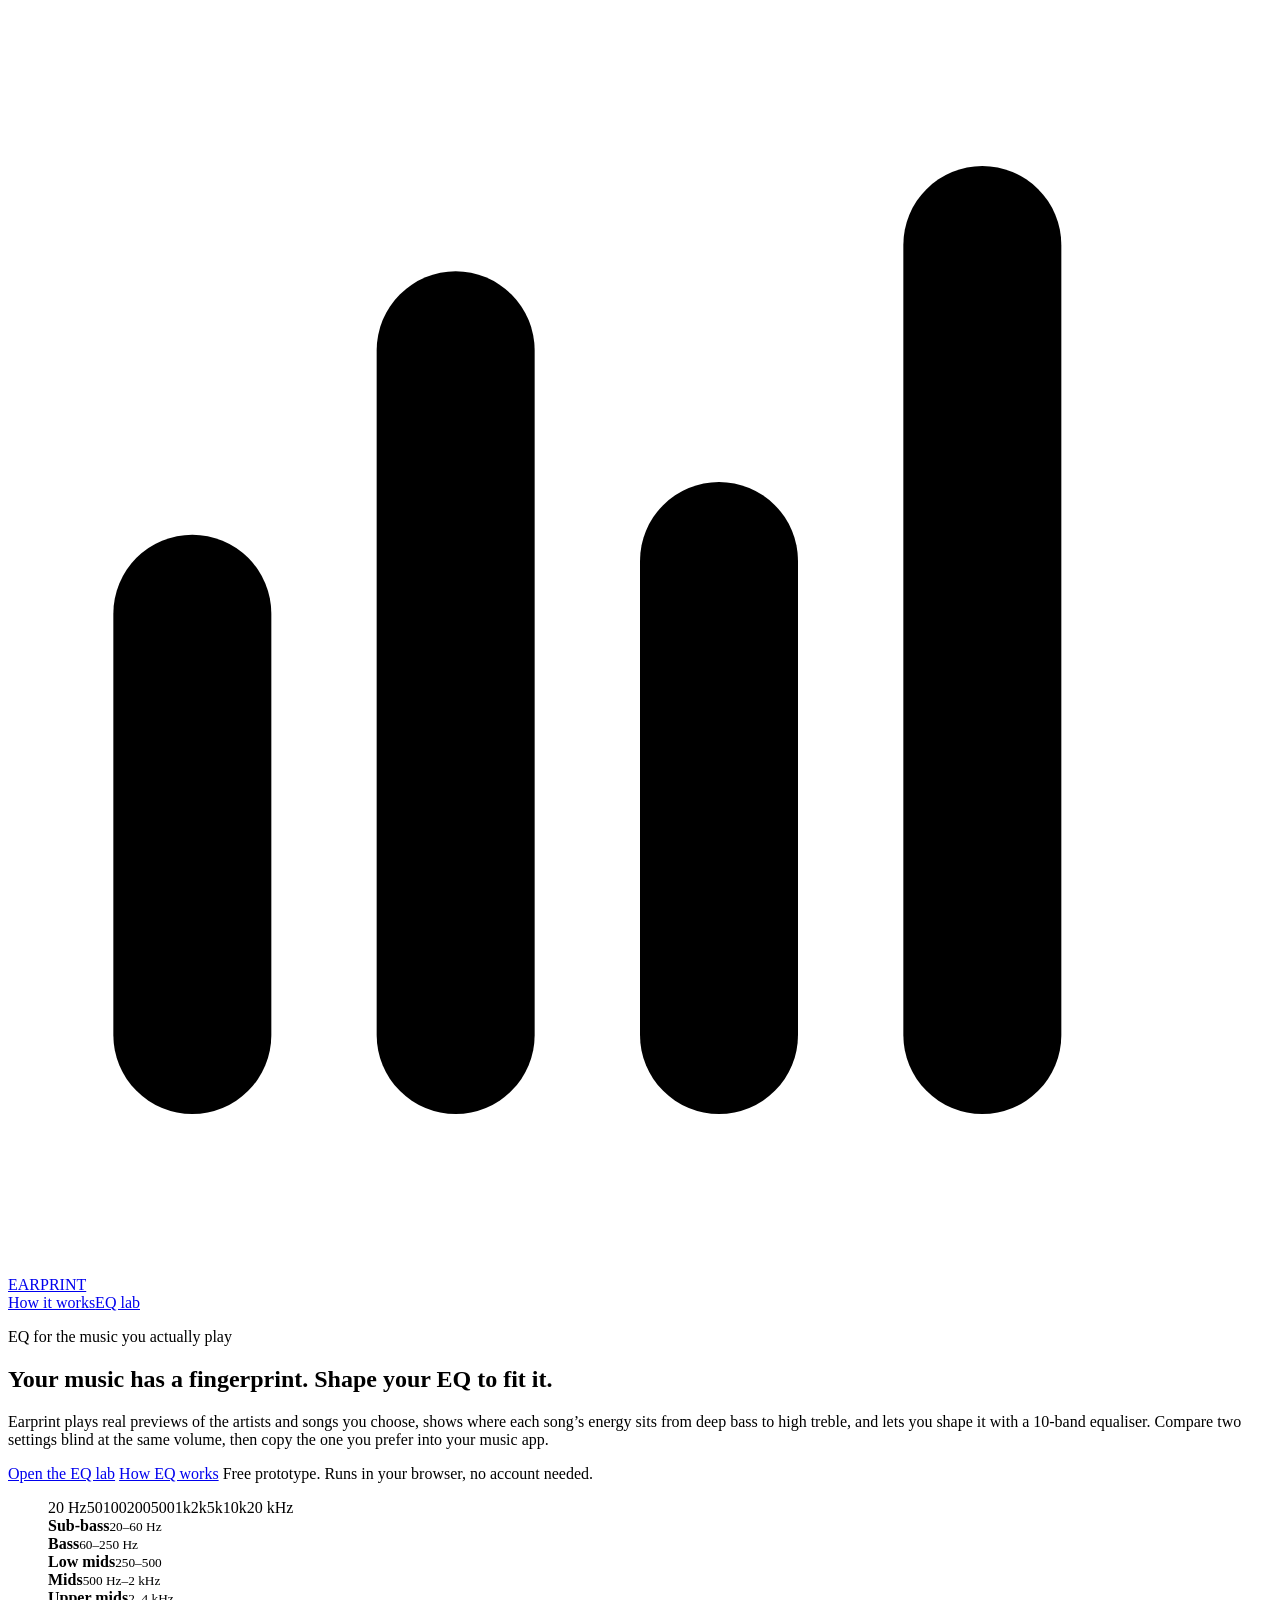
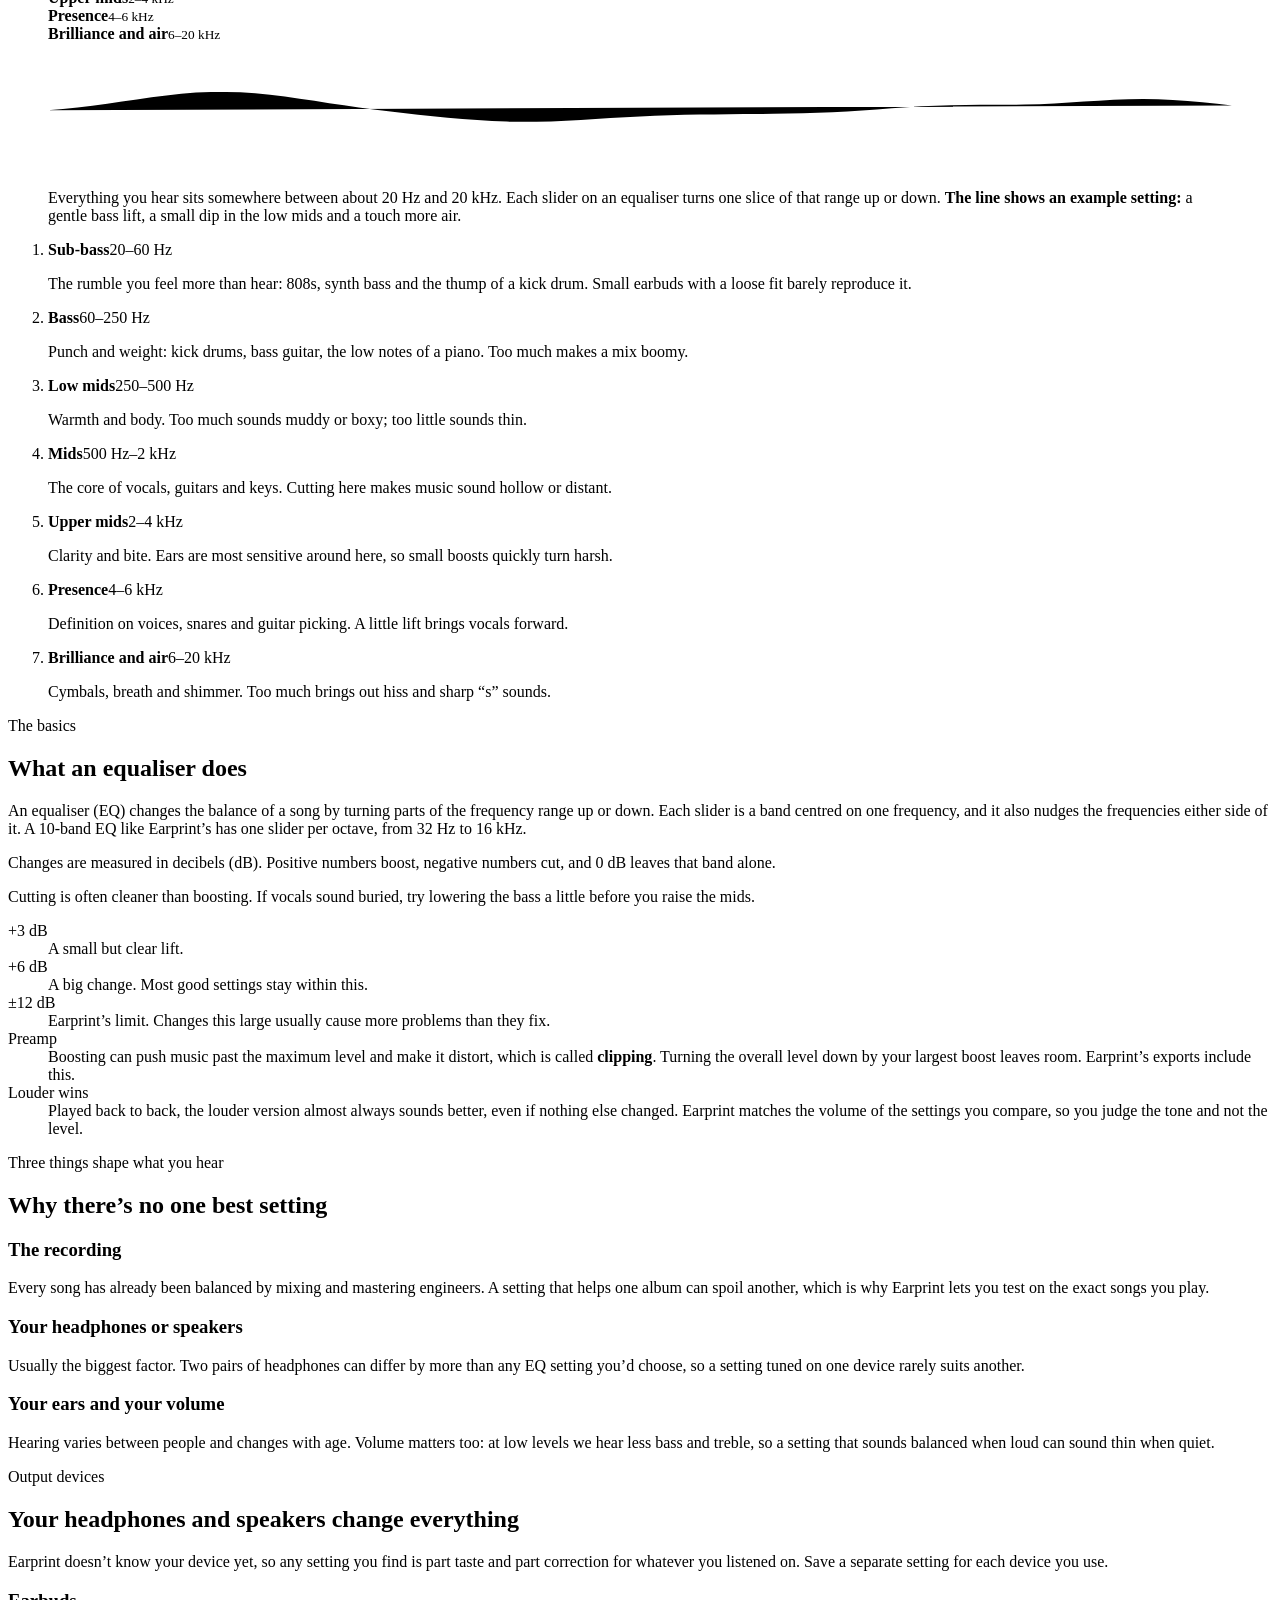
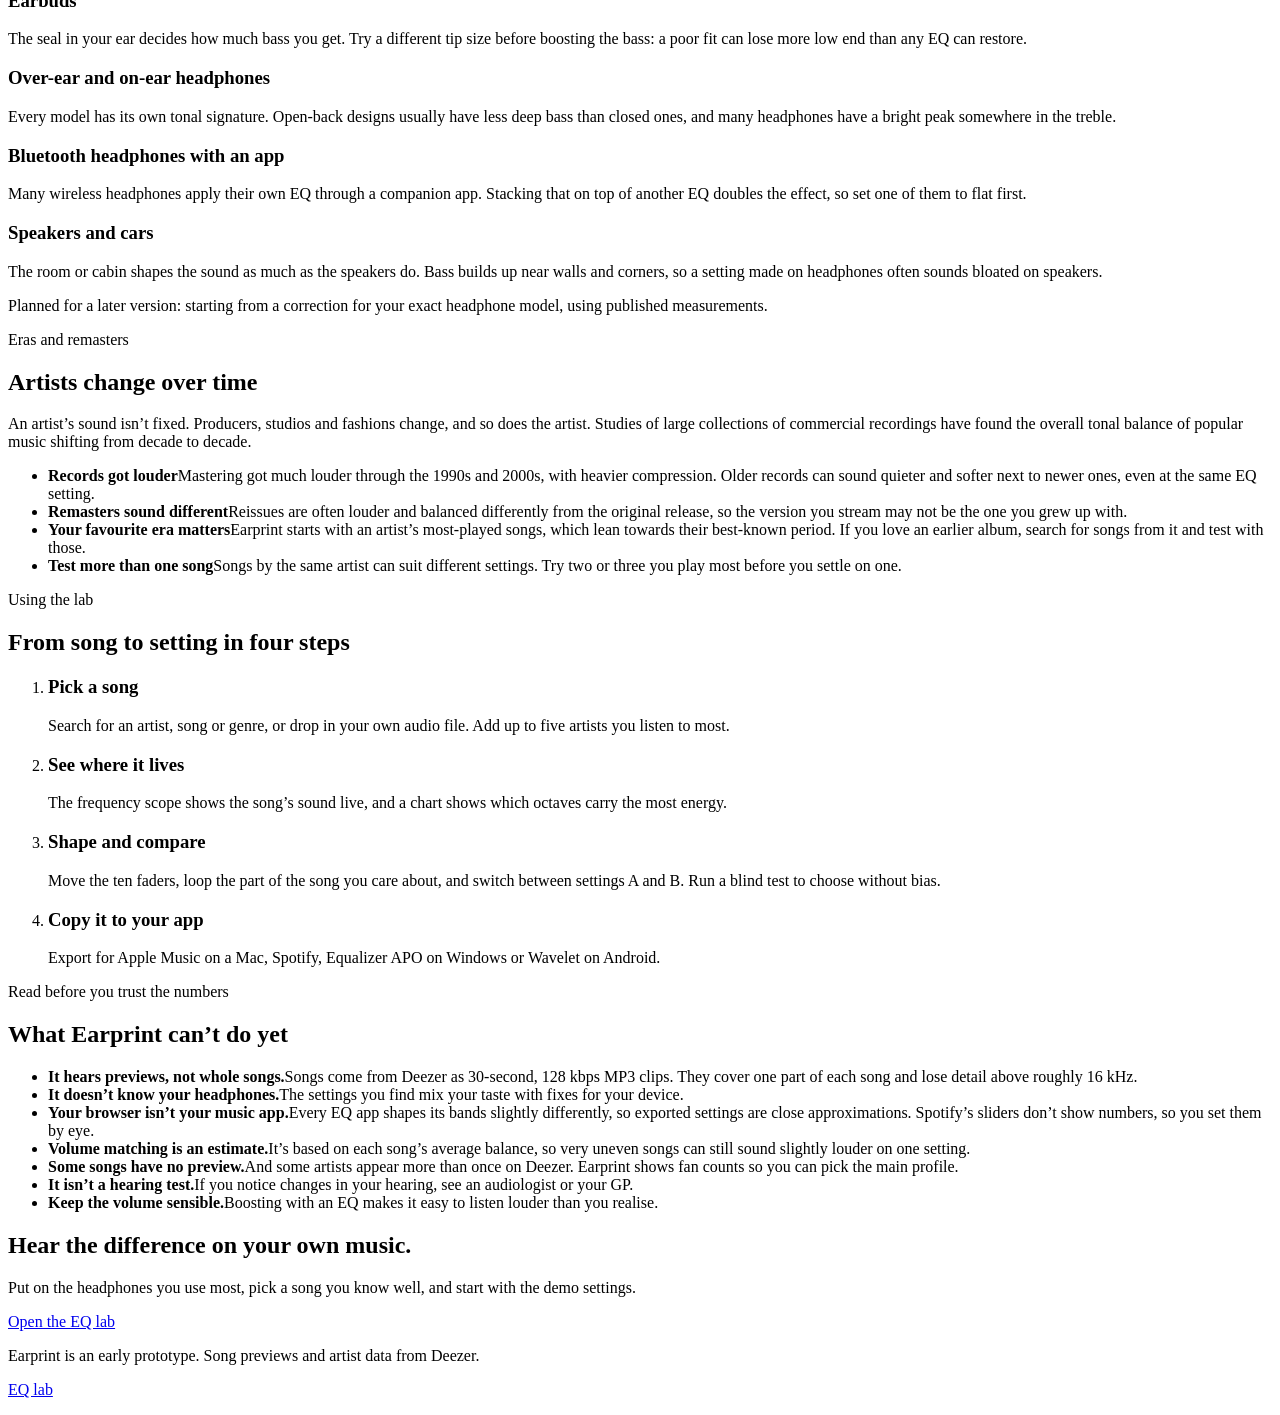
==== public/index.html @ 17f75351 "Phone player bar, artist suggestions sorted by fans, layout fixes from testing - Pinned player bar o" ====
<!doctype html>
<html lang="en-AU">
<head>
<meta charset="utf-8">
<meta name="viewport" content="width=device-width, initial-scale=1, viewport-fit=cover">
<title>Earprint · EQ shaped to the music you play</title>
<meta name="description" content="Play real song previews, see where each song's sound sits, shape it with a 10-band equaliser and compare settings blind at matched volume. Then copy the result into your music app.">
<meta property="og:title" content="Earprint · EQ shaped to the music you play">
<meta property="og:description" content="Shape your EQ on the songs you actually listen to, compare settings blind, and export to Apple Music, Spotify, Equalizer APO or Wavelet.">
<meta property="og:type" content="website">
<link rel="icon" href="/favicon.svg" type="image/svg+xml">
<link rel="preconnect" href="https://fonts.googleapis.com">
<link rel="preconnect" href="https://fonts.gstatic.com" crossorigin>
<link rel="stylesheet" href="https://fonts.googleapis.com/css2?family=Instrument+Sans:wght@400;500;600&family=JetBrains+Mono:wght@400;500&family=Michroma&display=swap">
<link rel="stylesheet" href="/assets/earprint.css">
<link rel="stylesheet" href="/assets/home.css">
</head>
<body>
<header class="site-head"><div class="wrap">
  <a class="brand" href="/"><svg viewBox="0 0 24 24" aria-hidden="true"><rect class="bar-a" x="2" y="10" width="3" height="11" rx="1.5"/><rect class="bar-a" x="7" y="5" width="3" height="16" rx="1.5"/><rect class="bar-n" x="12" y="9" width="3" height="12" rx="1.5"/><rect class="bar-b" x="17" y="3" width="3" height="18" rx="1.5"/></svg>EARPRINT</a>
  <nav class="site-nav" aria-label="Main"><a href="/" aria-current="page">How it works</a><a href="/lab/">EQ lab</a></nav>
</div></header>

<main class="wrap">
  <section class="hero" aria-labelledby="heroTitle">
    <p class="label">EQ for the music you actually play</p>
    <h1 id="heroTitle">Your music has a fingerprint. Shape your EQ to fit it.</h1>
    <p class="lead">Earprint plays real previews of the artists and songs you choose, shows where each song’s energy sits from deep bass to high treble, and lets you shape it with a 10-band equaliser. Compare two settings blind at the same volume, then copy the one you prefer into your music app.</p>
    <div class="cta">
      <a class="btn solid big" href="/lab/">Open the EQ lab</a>
      <a class="btn big" href="#basics">How EQ works</a>
      <span class="aside">Free prototype. Runs in your browser, no account needed.</span>
    </div>

    <figure class="fmap" aria-labelledby="fmapCap">
      <div class="fmap-axis" aria-hidden="true">
        <span class="first" style="left:0">20 Hz</span><span class="minor" style="left:13.3%">50</span><span style="left:23.3%">100</span><span class="minor" style="left:33.3%">200</span><span style="left:46.6%">500</span><span class="minor" style="left:56.6%">1k</span><span style="left:66.6%">2k</span><span style="left:79.9%">5k</span><span class="minor" style="left:89.9%">10k</span><span class="last" style="left:100%">20 kHz</span>
      </div>
      <div class="fmap-strip">
        <div class="fseg seg-1" style="--w:15.9"><b>Sub-bass</b><small>20–60 Hz</small></div>
        <div class="fseg seg-2" style="--w:20.7"><b>Bass</b><small>60–250 Hz</small></div>
        <div class="fseg seg-3" style="--w:10"><b>Low mids</b><small>250–500</small></div>
        <div class="fseg seg-4" style="--w:20.1"><b>Mids</b><small>500 Hz–2 kHz</small></div>
        <div class="fseg seg-5" style="--w:10"><b>Upper mids</b><small>2–4 kHz</small></div>
        <div class="fseg seg-6" style="--w:5.9"><b>Presence</b><small>4–6 kHz</small></div>
        <div class="fseg seg-7" style="--w:17.4"><b>Brilliance and air</b><small>6–20 kHz</small></div>
        <svg class="fmap-curve" viewBox="0 0 1000 120" preserveAspectRatio="none" aria-hidden="true">
          <line class="zero" x1="0" y1="60" x2="1000" y2="60"/>
          <path class="eq" pathLength="1" d="M0.0 56.8 L12.5 55.7 L25.0 54.4 L37.5 52.9 L50.0 51.3 L62.5 49.5 L75.0 47.7 L87.5 45.9 L100.0 44.3 L112.5 42.9 L125.0 41.9 L137.5 41.4 L150.0 41.3 L162.5 41.6 L175.0 42.5 L187.5 43.7 L200.0 45.2 L212.5 47.0 L225.0 48.8 L237.5 50.8 L250.0 52.6 L262.5 54.4 L275.0 56.1 L287.5 57.7 L300.0 59.2 L312.5 60.6 L325.0 61.9 L337.5 63.1 L350.0 64.2 L362.5 65.1 L375.0 65.9 L387.5 66.4 L400.0 66.6 L412.5 66.5 L425.0 66.2 L437.5 65.7 L450.0 65.0 L462.5 64.2 L475.0 63.4 L487.5 62.7 L500.0 62.0 L512.5 61.5 L525.0 61.0 L537.5 60.7 L550.0 60.4 L562.5 60.3 L575.0 60.1 L587.5 60.0 L600.0 59.9 L612.5 59.8 L625.0 59.6 L637.5 59.3 L650.0 59.0 L662.5 58.4 L675.0 57.8 L687.5 57.0 L700.0 56.1 L712.5 55.1 L725.0 54.2 L737.5 53.5 L750.0 52.9 L762.5 52.5 L775.0 52.3 L787.5 52.2 L800.0 52.2 L812.5 52.2 L825.0 52.0 L837.5 51.7 L850.0 51.1 L862.5 50.3 L875.0 49.5 L887.5 48.7 L900.0 48.0 L912.5 47.5 L925.0 47.4 L937.5 47.6 L950.0 48.2 L962.5 49.0 L975.0 50.1 L987.5 51.4 L1000.0 52.7"/>
        </svg>
      </div>
      <figcaption id="fmapCap">Everything you hear sits somewhere between about 20 Hz and 20 kHz. Each slider on an equaliser turns one slice of that range up or down. <b>The line shows an example setting:</b> a gentle bass lift, a small dip in the low mids and a touch more air.</figcaption>
    </figure>

    <ol class="fbands" aria-label="What lives in each part of the range">
      <li class="seg-1"><span class="sw" aria-hidden="true"></span><b>Sub-bass</b><span class="rng">20–60 Hz</span><p>The rumble you feel more than hear: 808s, synth bass and the thump of a kick drum. Small earbuds with a loose fit barely reproduce it.</p></li>
      <li class="seg-2"><span class="sw" aria-hidden="true"></span><b>Bass</b><span class="rng">60–250 Hz</span><p>Punch and weight: kick drums, bass guitar, the low notes of a piano. Too much makes a mix boomy.</p></li>
      <li class="seg-3"><span class="sw" aria-hidden="true"></span><b>Low mids</b><span class="rng">250–500 Hz</span><p>Warmth and body. Too much sounds muddy or boxy; too little sounds thin.</p></li>
      <li class="seg-4"><span class="sw" aria-hidden="true"></span><b>Mids</b><span class="rng">500 Hz–2 kHz</span><p>The core of vocals, guitars and keys. Cutting here makes music sound hollow or distant.</p></li>
      <li class="seg-5"><span class="sw" aria-hidden="true"></span><b>Upper mids</b><span class="rng">2–4 kHz</span><p>Clarity and bite. Ears are most sensitive around here, so small boosts quickly turn harsh.</p></li>
      <li class="seg-6"><span class="sw" aria-hidden="true"></span><b>Presence</b><span class="rng">4–6 kHz</span><p>Definition on voices, snares and guitar picking. A little lift brings vocals forward.</p></li>
      <li class="seg-7"><span class="sw" aria-hidden="true"></span><b>Brilliance and air</b><span class="rng">6–20 kHz</span><p>Cymbals, breath and shimmer. Too much brings out hiss and sharp “s” sounds.</p></li>
    </ol>
  </section>

  <section class="sec" id="basics" aria-labelledby="basicsTitle">
    <div class="sec-head">
      <p class="label">The basics</p>
      <h2 id="basicsTitle">What an equaliser does</h2>
    </div>
    <div class="cols">
      <div class="prose">
        <p>An equaliser (EQ) changes the balance of a song by turning parts of the frequency range up or down. Each slider is a band centred on one frequency, and it also nudges the frequencies either side of it. A 10-band EQ like Earprint’s has one slider per octave, from 32 Hz to 16 kHz.</p>
        <p>Changes are measured in decibels (dB). Positive numbers boost, negative numbers cut, and 0 dB leaves that band alone.</p>
        <p>Cutting is often cleaner than boosting. If vocals sound buried, try lowering the bass a little before you raise the mids.</p>
      </div>
      <dl class="facts">
        <div><dt>+3 dB</dt><dd>A small but clear lift.</dd></div>
        <div><dt>+6 dB</dt><dd>A big change. Most good settings stay within this.</dd></div>
        <div><dt>±12 dB</dt><dd>Earprint’s limit. Changes this large usually cause more problems than they fix.</dd></div>
        <div><dt>Preamp</dt><dd>Boosting can push music past the maximum level and make it distort, which is called <b>clipping</b>. Turning the overall level down by your largest boost leaves room. Earprint’s exports include this.</dd></div>
        <div><dt>Louder wins</dt><dd>Played back to back, the louder version almost always sounds better, even if nothing else changed. Earprint matches the volume of the settings you compare, so you judge the tone and not the level.</dd></div>
      </dl>
    </div>
  </section>

  <section class="sec" aria-labelledby="whyTitle">
    <div class="sec-head">
      <p class="label">Three things shape what you hear</p>
      <h2 id="whyTitle">Why there’s no one best setting</h2>
    </div>
    <div class="cards">
      <article class="card">
        <h3>The recording</h3>
        <p>Every song has already been balanced by mixing and mastering engineers. A setting that helps one album can spoil another, which is why Earprint lets you test on the exact songs you play.</p>
      </article>
      <article class="card">
        <h3>Your headphones or speakers</h3>
        <p>Usually the biggest factor. Two pairs of headphones can differ by more than any EQ setting you’d choose, so a setting tuned on one device rarely suits another.</p>
      </article>
      <article class="card">
        <h3>Your ears and your volume</h3>
        <p>Hearing varies between people and changes with age. Volume matters too: at low levels we hear less bass and treble, so a setting that sounds balanced when loud can sound thin when quiet.</p>
      </article>
    </div>
  </section>

  <section class="sec" aria-labelledby="devTitle">
    <div class="sec-head">
      <p class="label">Output devices</p>
      <h2 id="devTitle">Your headphones and speakers change everything</h2>
      <p>Earprint doesn’t know your device yet, so any setting you find is part taste and part correction for whatever you listened on. Save a separate setting for each device you use.</p>
    </div>
    <div class="cards two">
      <article class="card">
        <h3>Earbuds</h3>
        <p>The seal in your ear decides how much bass you get. Try a different tip size before boosting the bass: a poor fit can lose more low end than any EQ can restore.</p>
      </article>
      <article class="card">
        <h3>Over-ear and on-ear headphones</h3>
        <p>Every model has its own tonal signature. Open-back designs usually have less deep bass than closed ones, and many headphones have a bright peak somewhere in the treble.</p>
      </article>
      <article class="card">
        <h3>Bluetooth headphones with an app</h3>
        <p>Many wireless headphones apply their own EQ through a companion app. Stacking that on top of another EQ doubles the effect, so set one of them to flat first.</p>
      </article>
      <article class="card">
        <h3>Speakers and cars</h3>
        <p>The room or cabin shapes the sound as much as the speakers do. Bass builds up near walls and corners, so a setting made on headphones often sounds bloated on speakers.</p>
      </article>
    </div>
    <p class="note-line">Planned for a later version: starting from a correction for your exact headphone model, using published measurements.</p>
  </section>

  <section class="sec" aria-labelledby="eraTitle">
    <div class="sec-head">
      <p class="label">Eras and remasters</p>
      <h2 id="eraTitle">Artists change over time</h2>
      <p>An artist’s sound isn’t fixed. Producers, studios and fashions change, and so does the artist. Studies of large collections of commercial recordings have found the overall tonal balance of popular music shifting from decade to decade.</p>
    </div>
    <ul class="points">
      <li><b>Records got louder</b><span>Mastering got much louder through the 1990s and 2000s, with heavier compression. Older records can sound quieter and softer next to newer ones, even at the same EQ setting.</span></li>
      <li><b>Remasters sound different</b><span>Reissues are often louder and balanced differently from the original release, so the version you stream may not be the one you grew up with.</span></li>
      <li><b>Your favourite era matters</b><span>Earprint starts with an artist’s most-played songs, which lean towards their best-known period. If you love an earlier album, search for songs from it and test with those.</span></li>
      <li><b>Test more than one song</b><span>Songs by the same artist can suit different settings. Try two or three you play most before you settle on one.</span></li>
    </ul>
  </section>

  <section class="sec" aria-labelledby="howTitle">
    <div class="sec-head">
      <p class="label">Using the lab</p>
      <h2 id="howTitle">From song to setting in four steps</h2>
    </div>
    <ol class="steps">
      <li><h3>Pick a song</h3><p>Search for an artist, song or genre, or drop in your own audio file. Add up to five artists you listen to most.</p></li>
      <li><h3>See where it lives</h3><p>The frequency scope shows the song’s sound live, and a chart shows which octaves carry the most energy.</p></li>
      <li><h3>Shape and compare</h3><p>Move the ten faders, loop the part of the song you care about, and switch between settings A and B. Run a blind test to choose without bias.</p></li>
      <li><h3>Copy it to your app</h3><p>Export for Apple Music on a Mac, Spotify, Equalizer APO on Windows or Wavelet on Android.</p></li>
    </ol>
  </section>

  <section class="sec" aria-labelledby="limTitle">
    <div class="sec-head">
      <p class="label">Read before you trust the numbers</p>
      <h2 id="limTitle">What Earprint can’t do yet</h2>
    </div>
    <ul class="limits">
      <li><b>It hears previews, not whole songs.</b><span>Songs come from Deezer as 30-second, 128 kbps MP3 clips. They cover one part of each song and lose detail above roughly 16 kHz.</span></li>
      <li><b>It doesn’t know your headphones.</b><span>The settings you find mix your taste with fixes for your device.</span></li>
      <li><b>Your browser isn’t your music app.</b><span>Every EQ app shapes its bands slightly differently, so exported settings are close approximations. Spotify’s sliders don’t show numbers, so you set them by eye.</span></li>
      <li><b>Volume matching is an estimate.</b><span>It’s based on each song’s average balance, so very uneven songs can still sound slightly louder on one setting.</span></li>
      <li><b>Some songs have no preview.</b><span>And some artists appear more than once on Deezer. Earprint shows fan counts so you can pick the main profile.</span></li>
      <li><b>It isn’t a hearing test.</b><span>If you notice changes in your hearing, see an audiologist or your GP.</span></li>
      <li><b>Keep the volume sensible.</b><span>Boosting with an EQ makes it easy to listen louder than you realise.</span></li>
    </ul>
  </section>

  <section class="final" aria-labelledby="finalTitle">
    <h2 id="finalTitle">Hear the difference on your own music.</h2>
    <p>Put on the headphones you use most, pick a song you know well, and start with the demo settings.</p>
    <a class="btn solid big" href="/lab/">Open the EQ lab</a>
  </section>
</main>

<footer class="site-foot"><div class="wrap">
  <p>Earprint is an early prototype. Song previews and artist data from Deezer.</p>
  <p><a href="/lab/">EQ lab</a></p>
</div></footer>
</body>
</html>
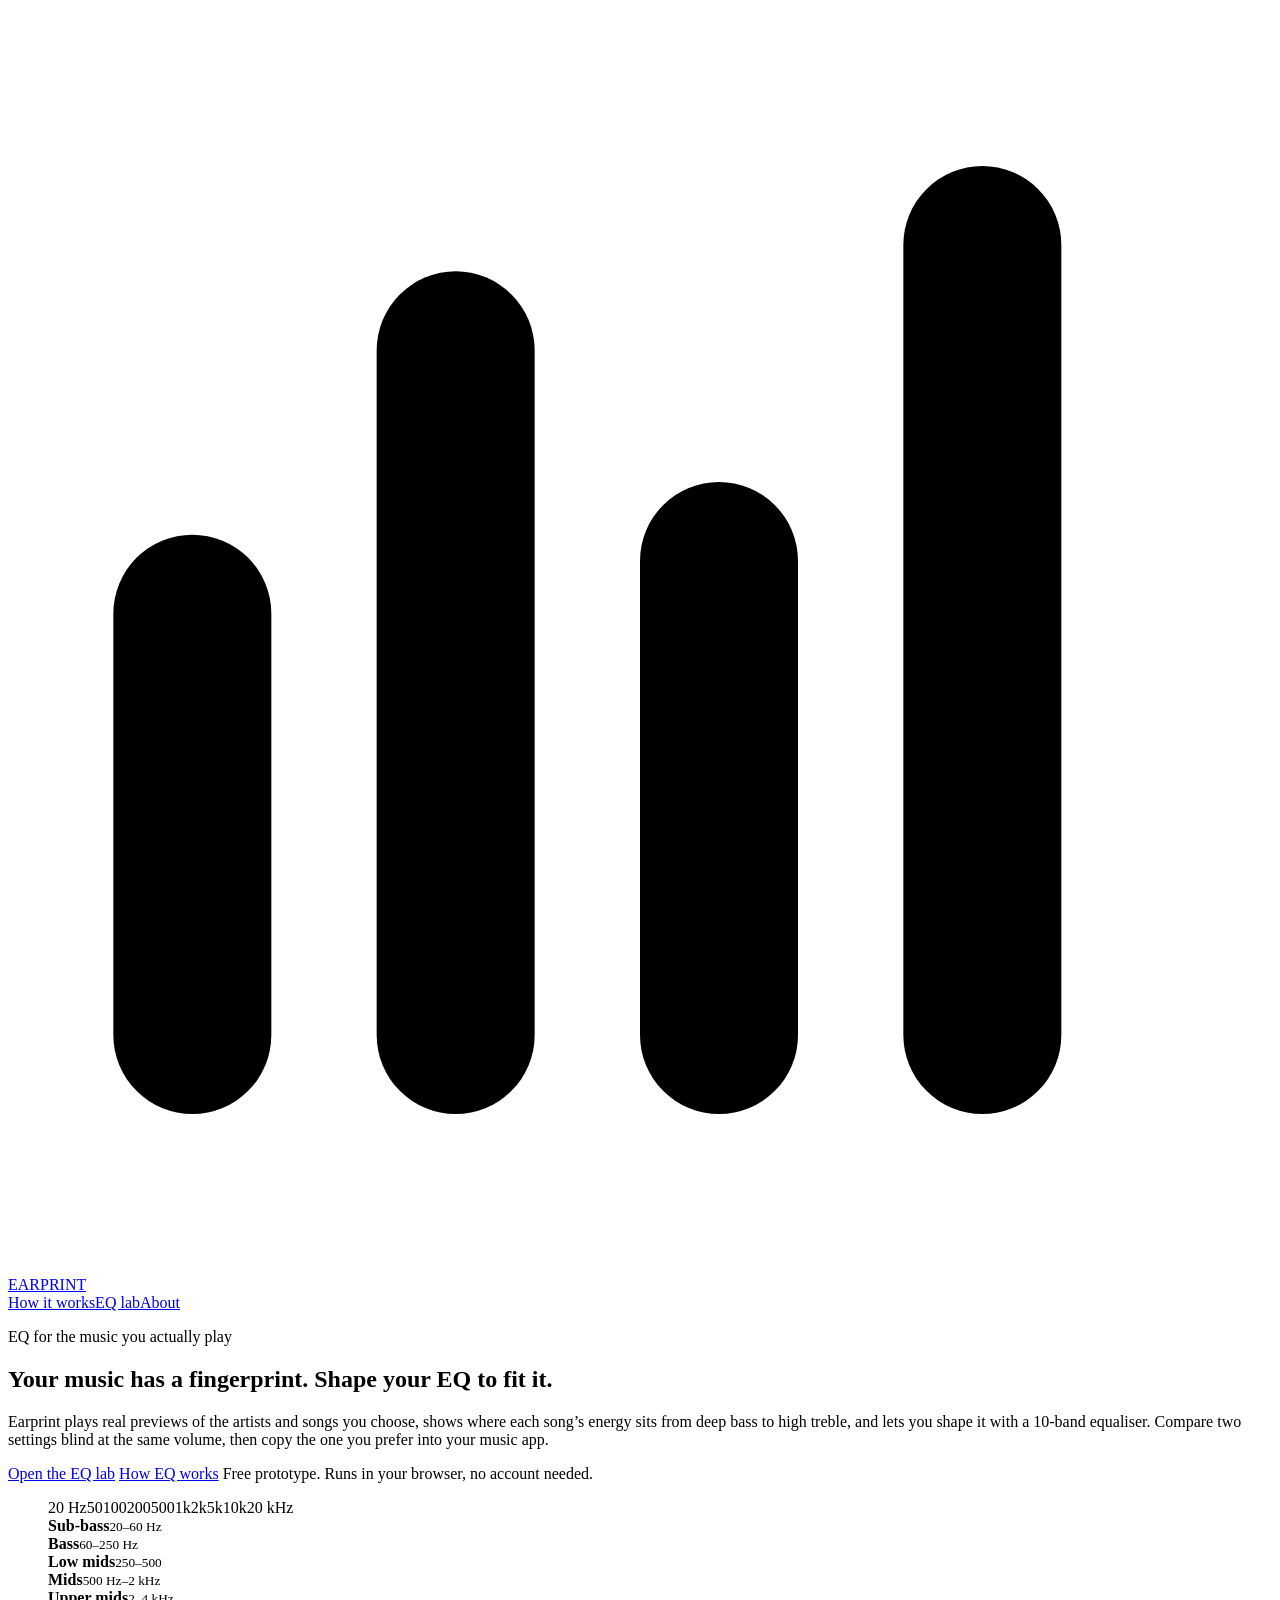
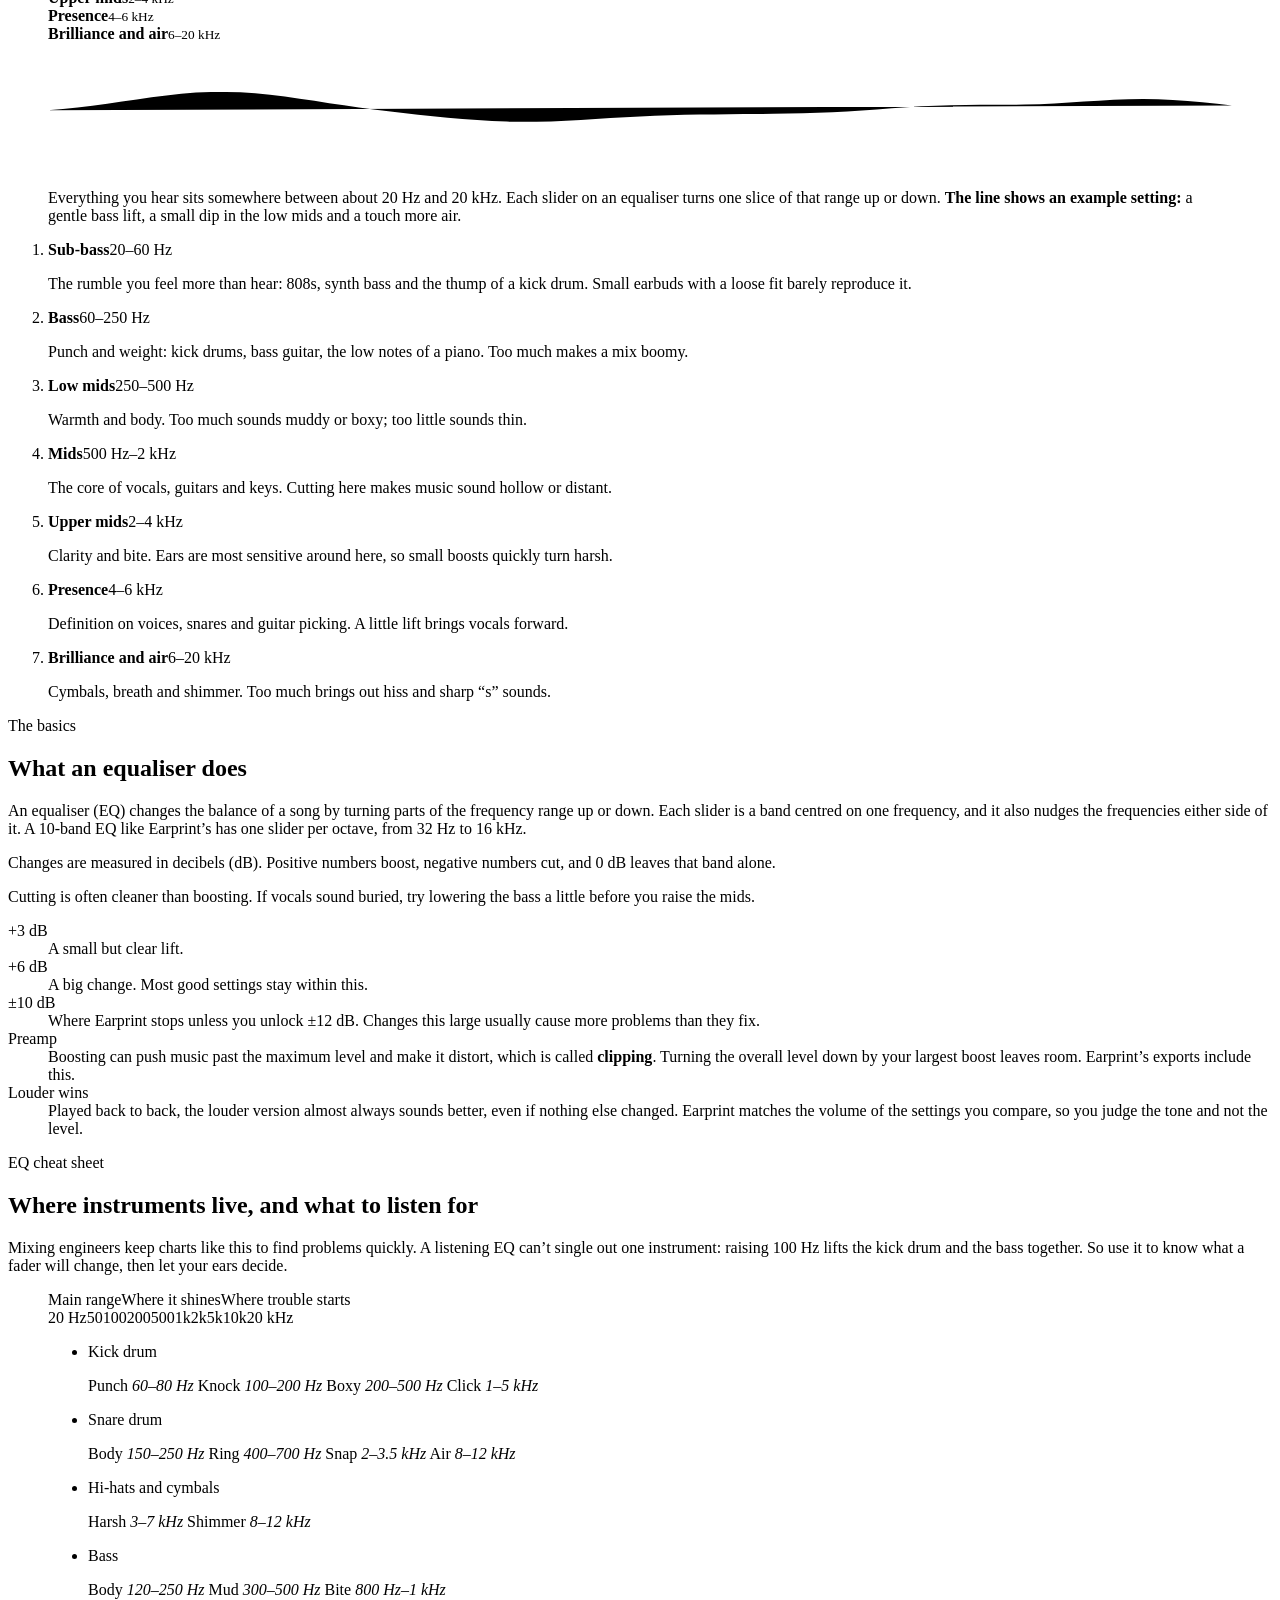
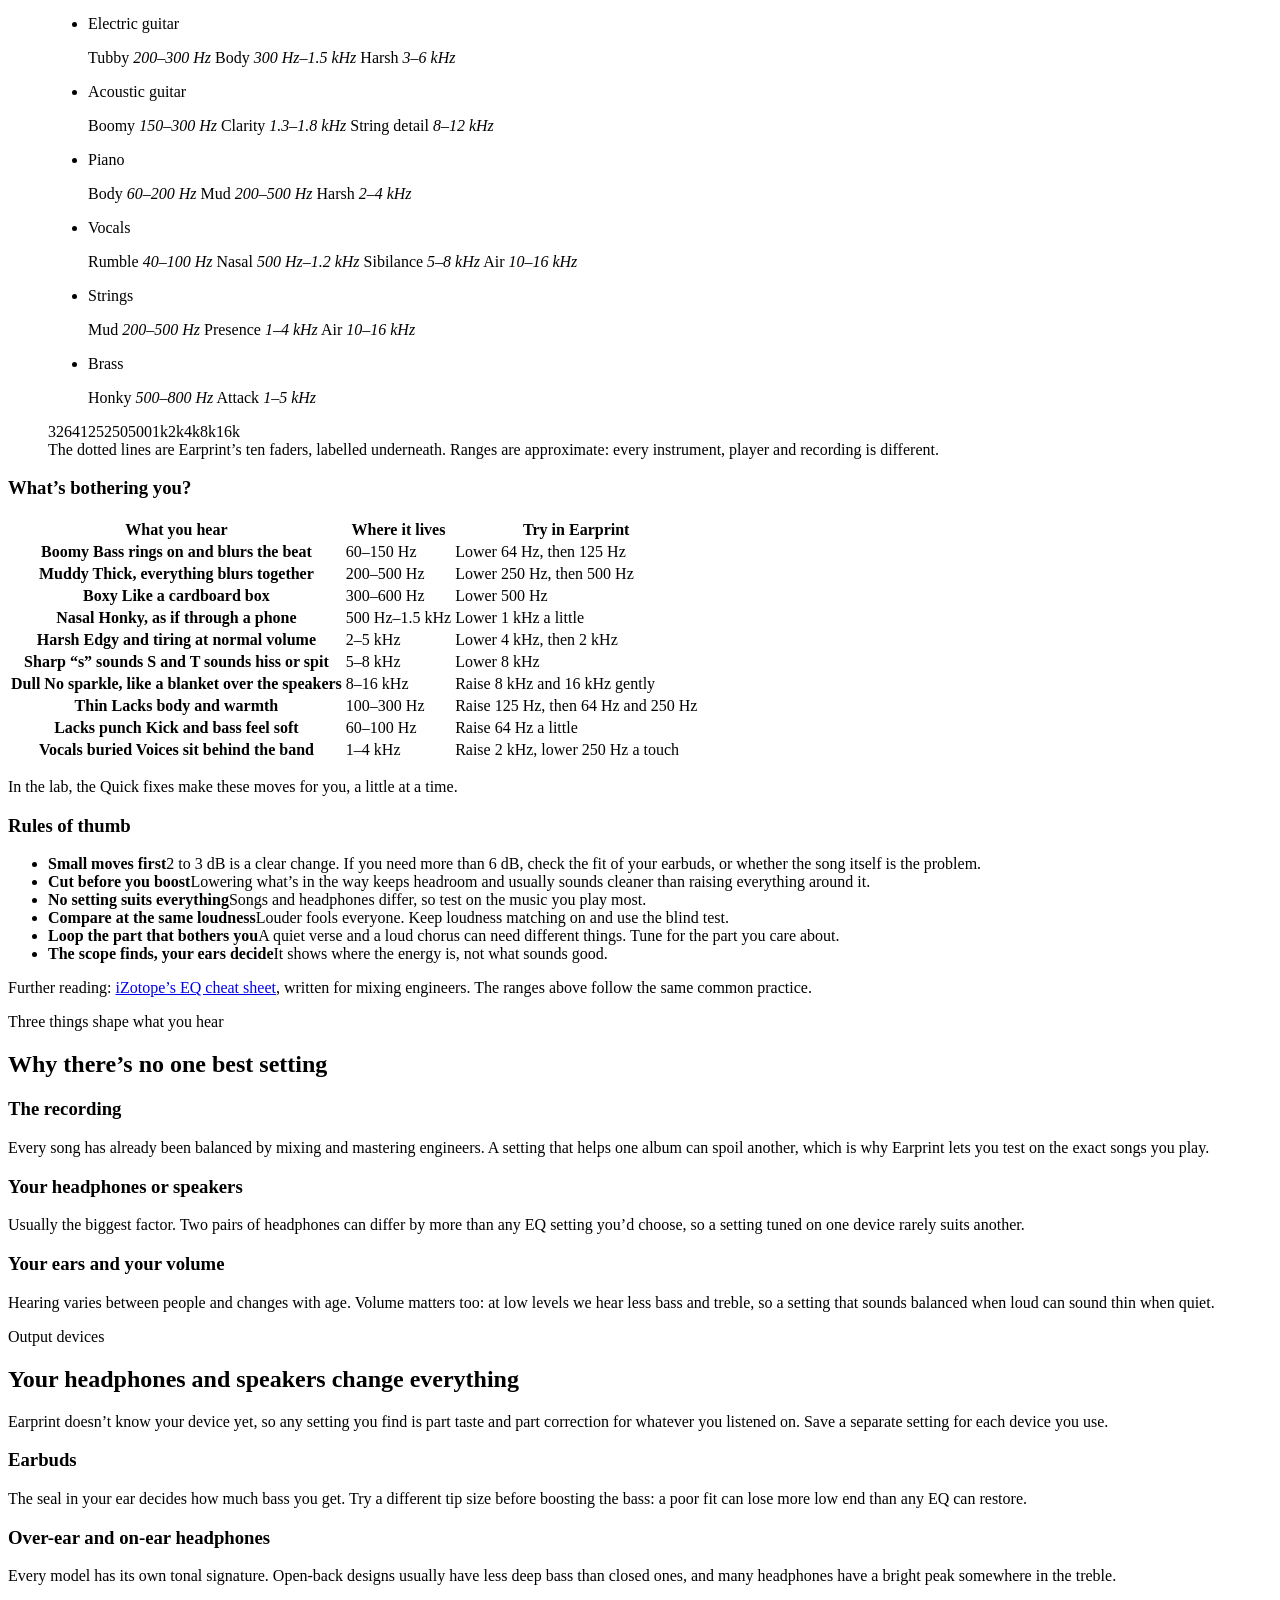
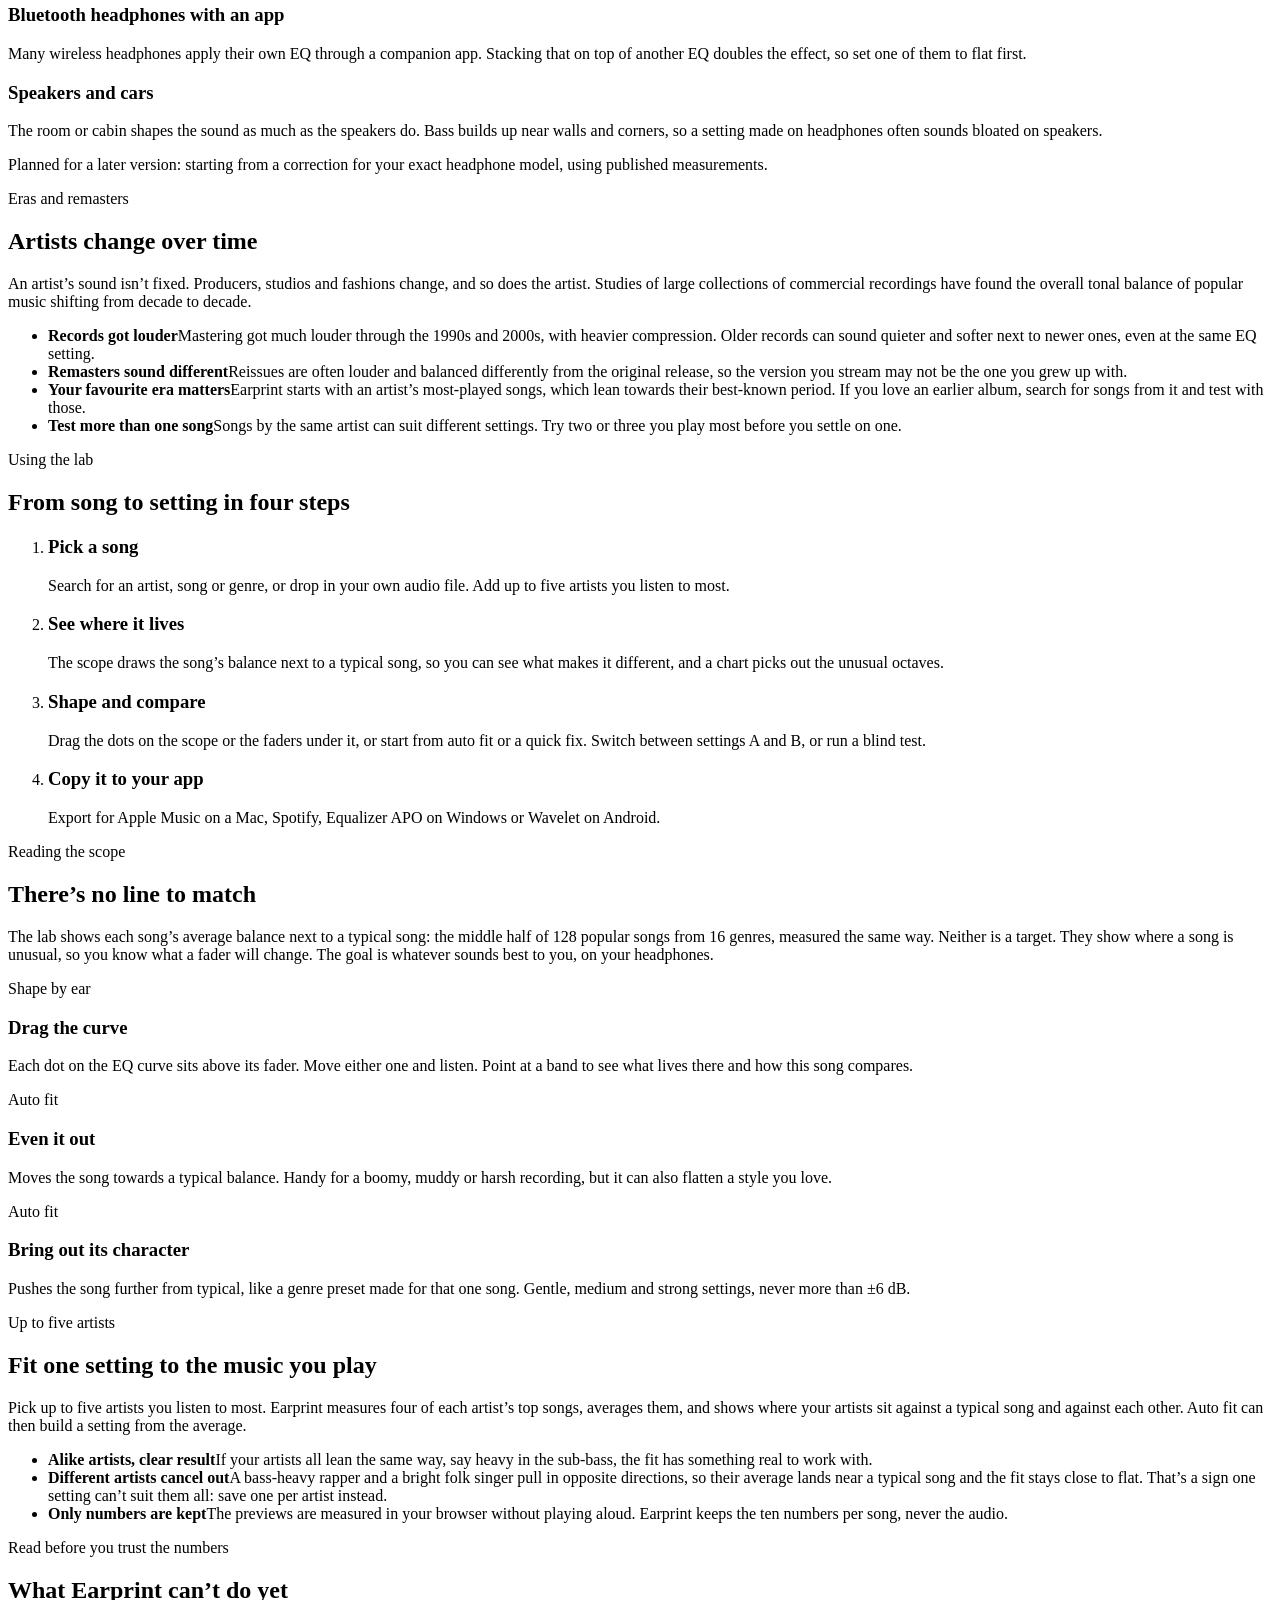
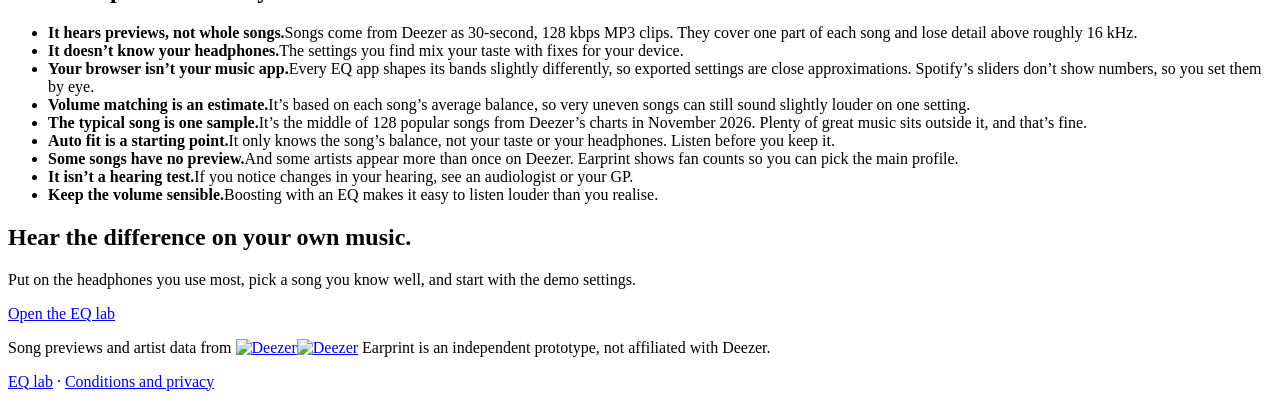
==== commit cae96953: "Round 3: EQ on the scope, typical-song reference, auto fit, artists, Deezer compliance - Faders sit " ====
--- a/public/index.html
+++ b/public/index.html
@@ -9,16 +9,14 @@
 <meta property="og:description" content="Shape your EQ on the songs you actually listen to, compare settings blind, and export to Apple Music, Spotify, Equalizer APO or Wavelet.">
 <meta property="og:type" content="website">
 <link rel="icon" href="/favicon.svg" type="image/svg+xml">
-<link rel="preconnect" href="https://fonts.googleapis.com">
-<link rel="preconnect" href="https://fonts.gstatic.com" crossorigin>
-<link rel="stylesheet" href="https://fonts.googleapis.com/css2?family=Instrument+Sans:wght@400;500;600&family=JetBrains+Mono:wght@400;500&family=Michroma&display=swap">
+<link rel="preload" href="/assets/fonts/instrument-sans-latin-400-normal.woff2" as="font" type="font/woff2" crossorigin>
 <link rel="stylesheet" href="/assets/earprint.css">
 <link rel="stylesheet" href="/assets/home.css">
 </head>
 <body>
 <header class="site-head"><div class="wrap">
   <a class="brand" href="/"><svg viewBox="0 0 24 24" aria-hidden="true"><rect class="bar-a" x="2" y="10" width="3" height="11" rx="1.5"/><rect class="bar-a" x="7" y="5" width="3" height="16" rx="1.5"/><rect class="bar-n" x="12" y="9" width="3" height="12" rx="1.5"/><rect class="bar-b" x="17" y="3" width="3" height="18" rx="1.5"/></svg>EARPRINT</a>
-  <nav class="site-nav" aria-label="Main"><a href="/" aria-current="page">How it works</a><a href="/lab/">EQ lab</a></nav>
+  <nav class="site-nav" aria-label="Main"><a href="/" aria-current="page">How it works</a><a href="/lab/">EQ lab</a><a href="/about/">About</a></nav>
 </div></header>
 
 <main class="wrap">
@@ -77,10 +75,114 @@
       <dl class="facts">
         <div><dt>+3 dB</dt><dd>A small but clear lift.</dd></div>
         <div><dt>+6 dB</dt><dd>A big change. Most good settings stay within this.</dd></div>
-        <div><dt>±12 dB</dt><dd>Earprint’s limit. Changes this large usually cause more problems than they fix.</dd></div>
+        <div><dt>±10 dB</dt><dd>Where Earprint stops unless you unlock ±12 dB. Changes this large usually cause more problems than they fix.</dd></div>
         <div><dt>Preamp</dt><dd>Boosting can push music past the maximum level and make it distort, which is called <b>clipping</b>. Turning the overall level down by your largest boost leaves room. Earprint’s exports include this.</dd></div>
         <div><dt>Louder wins</dt><dd>Played back to back, the louder version almost always sounds better, even if nothing else changed. Earprint matches the volume of the settings you compare, so you judge the tone and not the level.</dd></div>
       </dl>
+    </div>
+  </section>
+
+  <section class="sec" id="cheatsheet" aria-labelledby="cheatTitle">
+    <div class="sec-head">
+      <p class="label">EQ cheat sheet</p>
+      <h2 id="cheatTitle">Where instruments live, and what to listen for</h2>
+      <p>Mixing engineers keep charts like this to find problems quickly. A listening EQ can’t single out one instrument: raising 100 Hz lifts the kick drum and the bass together. So use it to know what a fader will change, then let your ears decide.</p>
+    </div>
+    <figure class="irchart" aria-labelledby="irCap">
+      <div class="ir-legend" aria-hidden="true"><span><i class="k-span"></i>Main range</span><span><i class="k-good"></i>Where it shines</span><span><i class="k-bad"></i>Where trouble starts</span></div>
+      <div class="ir-axis" aria-hidden="true"><div>
+        <span class="first" style="left:0">20 Hz</span><span class="minor" style="left:13.3%">50</span><span style="left:23.3%">100</span><span class="minor" style="left:33.3%">200</span><span style="left:46.6%">500</span><span class="minor" style="left:56.6%">1k</span><span style="left:66.6%">2k</span><span style="left:79.9%">5k</span><span class="minor" style="left:89.9%">10k</span><span class="last" style="left:100%">20 kHz</span>
+      </div></div>
+      <ul class="ir-list">
+        <li class="ir">
+          <span class="ir-name">Kick drum</span>
+          <div class="ir-track" aria-hidden="true"><span class="ir-span" style="left:10.0%;width:69.9%"></span><span class="ir-mark good" style="left:15.9%;width:4.2%"></span><span class="ir-mark good" style="left:23.3%;width:10.0%"></span><span class="ir-mark bad" style="left:33.3%;width:13.3%"></span><span class="ir-mark good" style="left:56.6%;width:23.3%"></span></div>
+          <p class="ir-notes"><span class="good">Punch <i>60–80 Hz</i></span> <span class="good">Knock <i>100–200 Hz</i></span> <span class="bad">Boxy <i>200–500 Hz</i></span> <span class="good">Click <i>1–5 kHz</i></span></p>
+        </li>
+        <li class="ir">
+          <span class="ir-name">Snare drum</span>
+          <div class="ir-track" aria-hidden="true"><span class="ir-span" style="left:23.3%;width:69.3%"></span><span class="ir-mark good" style="left:29.2%;width:7.4%"></span><span class="ir-mark bad" style="left:43.4%;width:8.1%"></span><span class="ir-mark good" style="left:66.7%;width:8.1%"></span><span class="ir-mark good" style="left:86.7%;width:5.9%"></span></div>
+          <p class="ir-notes"><span class="good">Body <i>150–250 Hz</i></span> <span class="bad">Ring <i>400–700 Hz</i></span> <span class="good">Snap <i>2–3.5 kHz</i></span> <span class="good">Air <i>8–12 kHz</i></span></p>
+        </li>
+        <li class="ir">
+          <span class="ir-name">Hi-hats and cymbals</span>
+          <div class="ir-track" aria-hidden="true"><span class="ir-span" style="left:29.2%;width:67.6%"></span><span class="ir-mark bad" style="left:72.5%;width:12.3%"></span><span class="ir-mark good" style="left:86.7%;width:5.9%"></span></div>
+          <p class="ir-notes"><span class="bad">Harsh <i>3–7 kHz</i></span> <span class="good">Shimmer <i>8–12 kHz</i></span></p>
+        </li>
+        <li class="ir">
+          <span class="ir-name">Bass</span>
+          <div class="ir-track" aria-hidden="true"><span class="ir-span" style="left:10.0%;width:69.9%"></span><span class="ir-mark good" style="left:25.9%;width:10.6%"></span><span class="ir-mark bad" style="left:39.2%;width:7.4%"></span><span class="ir-mark good" style="left:53.4%;width:3.2%"></span></div>
+          <p class="ir-notes"><span class="good">Body <i>120–250 Hz</i></span> <span class="bad">Mud <i>300–500 Hz</i></span> <span class="good">Bite <i>800 Hz–1 kHz</i></span></p>
+        </li>
+        <li class="ir">
+          <span class="ir-name">Electric guitar</span>
+          <div class="ir-track" aria-hidden="true"><span class="ir-span" style="left:20.1%;width:66.7%"></span><span class="ir-mark bad" style="left:33.3%;width:5.9%"></span><span class="ir-mark good" style="left:39.2%;width:23.3%"></span><span class="ir-mark bad" style="left:72.5%;width:10.0%"></span></div>
+          <p class="ir-notes"><span class="bad">Tubby <i>200–300 Hz</i></span> <span class="good">Body <i>300 Hz–1.5 kHz</i></span> <span class="bad">Harsh <i>3–6 kHz</i></span></p>
+        </li>
+        <li class="ir">
+          <span class="ir-name">Acoustic guitar</span>
+          <div class="ir-track" aria-hidden="true"><span class="ir-span" style="left:20.1%;width:72.5%"></span><span class="ir-mark bad" style="left:29.2%;width:10.0%"></span><span class="ir-mark good" style="left:60.4%;width:4.7%"></span><span class="ir-mark good" style="left:86.7%;width:5.9%"></span></div>
+          <p class="ir-notes"><span class="bad">Boomy <i>150–300 Hz</i></span> <span class="good">Clarity <i>1.3–1.8 kHz</i></span> <span class="good">String detail <i>8–12 kHz</i></span></p>
+        </li>
+        <li class="ir">
+          <span class="ir-name">Piano</span>
+          <div class="ir-track" aria-hidden="true"><span class="ir-span" style="left:5.9%;width:80.9%"></span><span class="ir-mark good" style="left:15.9%;width:17.4%"></span><span class="ir-mark bad" style="left:33.3%;width:13.3%"></span><span class="ir-mark bad" style="left:66.7%;width:10.0%"></span></div>
+          <p class="ir-notes"><span class="good">Body <i>60–200 Hz</i></span> <span class="bad">Mud <i>200–500 Hz</i></span> <span class="bad">Harsh <i>2–4 kHz</i></span></p>
+        </li>
+        <li class="ir">
+          <span class="ir-name">Vocals</span>
+          <div class="ir-track" aria-hidden="true"><span class="ir-span" style="left:23.3%;width:73.5%"></span><span class="ir-mark bad" style="left:10.0%;width:13.3%"></span><span class="ir-mark bad" style="left:46.6%;width:12.7%"></span><span class="ir-mark bad" style="left:79.9%;width:6.8%"></span><span class="ir-mark good" style="left:90.0%;width:6.8%"></span></div>
+          <p class="ir-notes"><span class="bad">Rumble <i>40–100 Hz</i></span> <span class="bad">Nasal <i>500 Hz–1.2 kHz</i></span> <span class="bad">Sibilance <i>5–8 kHz</i></span> <span class="good">Air <i>10–16 kHz</i></span></p>
+        </li>
+        <li class="ir">
+          <span class="ir-name">Strings</span>
+          <div class="ir-track" aria-hidden="true"><span class="ir-span" style="left:15.9%;width:80.9%"></span><span class="ir-mark bad" style="left:33.3%;width:13.3%"></span><span class="ir-mark good" style="left:56.6%;width:20.1%"></span><span class="ir-mark good" style="left:90.0%;width:6.8%"></span></div>
+          <p class="ir-notes"><span class="bad">Mud <i>200–500 Hz</i></span> <span class="good">Presence <i>1–4 kHz</i></span> <span class="good">Air <i>10–16 kHz</i></span></p>
+        </li>
+        <li class="ir">
+          <span class="ir-name">Brass</span>
+          <div class="ir-track" aria-hidden="true"><span class="ir-span" style="left:20.1%;width:69.9%"></span><span class="ir-mark bad" style="left:46.6%;width:6.8%"></span><span class="ir-mark good" style="left:56.6%;width:23.3%"></span></div>
+          <p class="ir-notes"><span class="bad">Honky <i>500–800 Hz</i></span> <span class="good">Attack <i>1–5 kHz</i></span></p>
+        </li>
+      </ul>
+      <div class="ir-faders" aria-hidden="true"><div>
+        <span style="left:6.8%">32</span><span style="left:16.8%">64</span><span style="left:26.5%">125</span><span style="left:36.6%">250</span><span style="left:46.6%">500</span><span style="left:56.6%">1k</span><span style="left:66.7%">2k</span><span style="left:76.7%">4k</span><span style="left:86.7%">8k</span><span style="left:96.8%">16k</span>
+      </div></div>
+      <figcaption id="irCap">The dotted lines are Earprint’s ten faders, labelled underneath. Ranges are approximate: every instrument, player and recording is different.</figcaption>
+    </figure>
+
+    <div class="cols cheat-cols">
+      <div class="cheat-block">
+        <h3>What’s bothering you?</h3>
+        <table class="fixtable">
+          <thead><tr><th scope="col">What you hear</th><th scope="col">Where it lives</th><th scope="col">Try in Earprint</th></tr></thead>
+          <tbody>
+            <tr><th scope="row">Boomy <span>Bass rings on and blurs the beat</span></th><td>60–150 Hz</td><td>Lower 64 Hz, then 125 Hz</td></tr>
+            <tr><th scope="row">Muddy <span>Thick, everything blurs together</span></th><td>200–500 Hz</td><td>Lower 250 Hz, then 500 Hz</td></tr>
+            <tr><th scope="row">Boxy <span>Like a cardboard box</span></th><td>300–600 Hz</td><td>Lower 500 Hz</td></tr>
+            <tr><th scope="row">Nasal <span>Honky, as if through a phone</span></th><td>500 Hz–1.5 kHz</td><td>Lower 1 kHz a little</td></tr>
+            <tr><th scope="row">Harsh <span>Edgy and tiring at normal volume</span></th><td>2–5 kHz</td><td>Lower 4 kHz, then 2 kHz</td></tr>
+            <tr><th scope="row">Sharp “s” sounds <span>S and T sounds hiss or spit</span></th><td>5–8 kHz</td><td>Lower 8 kHz</td></tr>
+            <tr><th scope="row">Dull <span>No sparkle, like a blanket over the speakers</span></th><td>8–16 kHz</td><td>Raise 8 kHz and 16 kHz gently</td></tr>
+            <tr><th scope="row">Thin <span>Lacks body and warmth</span></th><td>100–300 Hz</td><td>Raise 125 Hz, then 64 Hz and 250 Hz</td></tr>
+            <tr><th scope="row">Lacks punch <span>Kick and bass feel soft</span></th><td>60–100 Hz</td><td>Raise 64 Hz a little</td></tr>
+            <tr><th scope="row">Vocals buried <span>Voices sit behind the band</span></th><td>1–4 kHz</td><td>Raise 2 kHz, lower 250 Hz a touch</td></tr>
+          </tbody>
+        </table>
+        <p class="note-line">In the lab, the Quick fixes make these moves for you, a little at a time.</p>
+      </div>
+      <div class="cheat-block">
+        <h3>Rules of thumb</h3>
+        <ul class="points">
+          <li><b>Small moves first</b><span>2 to 3 dB is a clear change. If you need more than 6 dB, check the fit of your earbuds, or whether the song itself is the problem.</span></li>
+          <li><b>Cut before you boost</b><span>Lowering what’s in the way keeps headroom and usually sounds cleaner than raising everything around it.</span></li>
+          <li><b>No setting suits everything</b><span>Songs and headphones differ, so test on the music you play most.</span></li>
+          <li><b>Compare at the same loudness</b><span>Louder fools everyone. Keep loudness matching on and use the blind test.</span></li>
+          <li><b>Loop the part that bothers you</b><span>A quiet verse and a loud chorus can need different things. Tune for the part you care about.</span></li>
+          <li><b>The scope finds, your ears decide</b><span>It shows where the energy is, not what sounds good.</span></li>
+        </ul>
+        <p class="note-line">Further reading: <a href="https://www.izotope.com/community/blog/eq-cheat-sheet" target="_blank" rel="noopener">iZotope’s EQ cheat sheet</a>, written for mixing engineers. The ranges above follow the same common practice.</p>
+      </div>
     </div>
   </section>
 
@@ -153,10 +255,48 @@
     </div>
     <ol class="steps">
       <li><h3>Pick a song</h3><p>Search for an artist, song or genre, or drop in your own audio file. Add up to five artists you listen to most.</p></li>
-      <li><h3>See where it lives</h3><p>The frequency scope shows the song’s sound live, and a chart shows which octaves carry the most energy.</p></li>
-      <li><h3>Shape and compare</h3><p>Move the ten faders, loop the part of the song you care about, and switch between settings A and B. Run a blind test to choose without bias.</p></li>
+      <li><h3>See where it lives</h3><p>The scope draws the song’s balance next to a typical song, so you can see what makes it different, and a chart picks out the unusual octaves.</p></li>
+      <li><h3>Shape and compare</h3><p>Drag the dots on the scope or the faders under it, or start from auto fit or a quick fix. Switch between settings A and B, or run a blind test.</p></li>
       <li><h3>Copy it to your app</h3><p>Export for Apple Music on a Mac, Spotify, Equalizer APO on Windows or Wavelet on Android.</p></li>
     </ol>
+  </section>
+
+  <section class="sec" aria-labelledby="aimTitle">
+    <div class="sec-head">
+      <p class="label">Reading the scope</p>
+      <h2 id="aimTitle">There’s no line to match</h2>
+      <p>The lab shows each song’s average balance next to a typical song: the middle half of 128 popular songs from 16 genres, measured the same way. Neither is a target. They show where a song is unusual, so you know what a fader will change. The goal is whatever sounds best to you, on your headphones.</p>
+    </div>
+    <div class="cards">
+      <article class="card">
+        <p class="label">Shape by ear</p>
+        <h3>Drag the curve</h3>
+        <p>Each dot on the EQ curve sits above its fader. Move either one and listen. Point at a band to see what lives there and how this song compares.</p>
+      </article>
+      <article class="card">
+        <p class="label">Auto fit</p>
+        <h3>Even it out</h3>
+        <p>Moves the song towards a typical balance. Handy for a boomy, muddy or harsh recording, but it can also flatten a style you love.</p>
+      </article>
+      <article class="card">
+        <p class="label">Auto fit</p>
+        <h3>Bring out its character</h3>
+        <p>Pushes the song further from typical, like a genre preset made for that one song. Gentle, medium and strong settings, never more than ±6 dB.</p>
+      </article>
+    </div>
+  </section>
+
+  <section class="sec" aria-labelledby="artTitle">
+    <div class="sec-head">
+      <p class="label">Up to five artists</p>
+      <h2 id="artTitle">Fit one setting to the music you play</h2>
+      <p>Pick up to five artists you listen to most. Earprint measures four of each artist’s top songs, averages them, and shows where your artists sit against a typical song and against each other. Auto fit can then build a setting from the average.</p>
+    </div>
+    <ul class="points">
+      <li><b>Alike artists, clear result</b><span>If your artists all lean the same way, say heavy in the sub-bass, the fit has something real to work with.</span></li>
+      <li><b>Different artists cancel out</b><span>A bass-heavy rapper and a bright folk singer pull in opposite directions, so their average lands near a typical song and the fit stays close to flat. That’s a sign one setting can’t suit them all: save one per artist instead.</span></li>
+      <li><b>Only numbers are kept</b><span>The previews are measured in your browser without playing aloud. Earprint keeps the ten numbers per song, never the audio.</span></li>
+    </ul>
   </section>
 
   <section class="sec" aria-labelledby="limTitle">
@@ -169,6 +309,8 @@
       <li><b>It doesn’t know your headphones.</b><span>The settings you find mix your taste with fixes for your device.</span></li>
       <li><b>Your browser isn’t your music app.</b><span>Every EQ app shapes its bands slightly differently, so exported settings are close approximations. Spotify’s sliders don’t show numbers, so you set them by eye.</span></li>
       <li><b>Volume matching is an estimate.</b><span>It’s based on each song’s average balance, so very uneven songs can still sound slightly louder on one setting.</span></li>
+      <li><b>The typical song is one sample.</b><span>It’s the middle of 128 popular songs from Deezer’s charts in November 2026. Plenty of great music sits outside it, and that’s fine.</span></li>
+      <li><b>Auto fit is a starting point.</b><span>It only knows the song’s balance, not your taste or your headphones. Listen before you keep it.</span></li>
       <li><b>Some songs have no preview.</b><span>And some artists appear more than once on Deezer. Earprint shows fan counts so you can pick the main profile.</span></li>
       <li><b>It isn’t a hearing test.</b><span>If you notice changes in your hearing, see an audiologist or your GP.</span></li>
       <li><b>Keep the volume sensible.</b><span>Boosting with an EQ makes it easy to listen louder than you realise.</span></li>
@@ -183,8 +325,8 @@
 </main>
 
 <footer class="site-foot"><div class="wrap">
-  <p>Earprint is an early prototype. Song previews and artist data from Deezer.</p>
-  <p><a href="/lab/">EQ lab</a></p>
+  <p class="foot-credit">Song previews and artist data from <a class="dz-credit" href="https://www.deezer.com" target="_blank" rel="noopener"><img class="dz-logo on-light" src="/assets/deezer/deezer-logo-black.png" width="714" height="200" alt="Deezer"><img class="dz-logo on-dark" src="/assets/deezer/deezer-logo-white.png" width="714" height="200" alt="Deezer"></a> Earprint is an independent prototype, not affiliated with Deezer.</p>
+  <p><a href="/lab/">EQ lab</a> · <a href="/about/">Conditions and privacy</a></p>
 </div></footer>
 </body>
 </html>
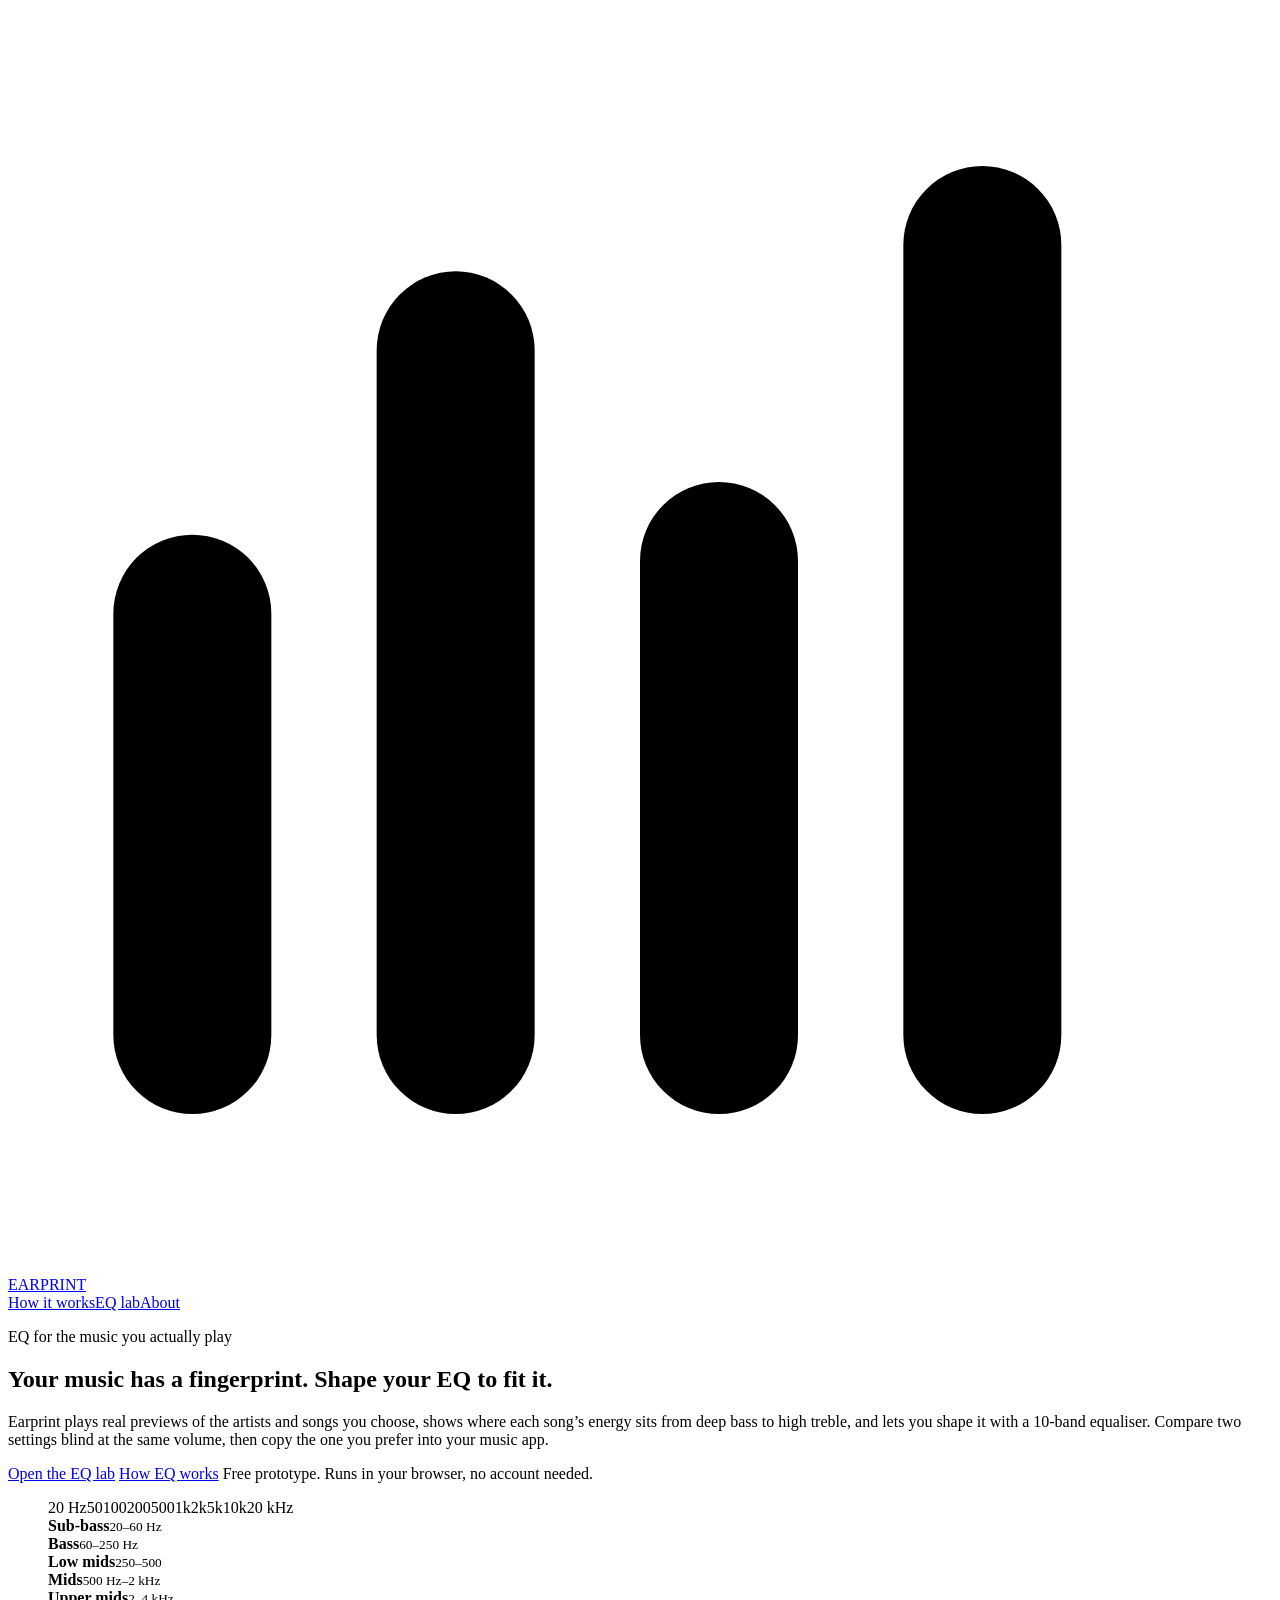
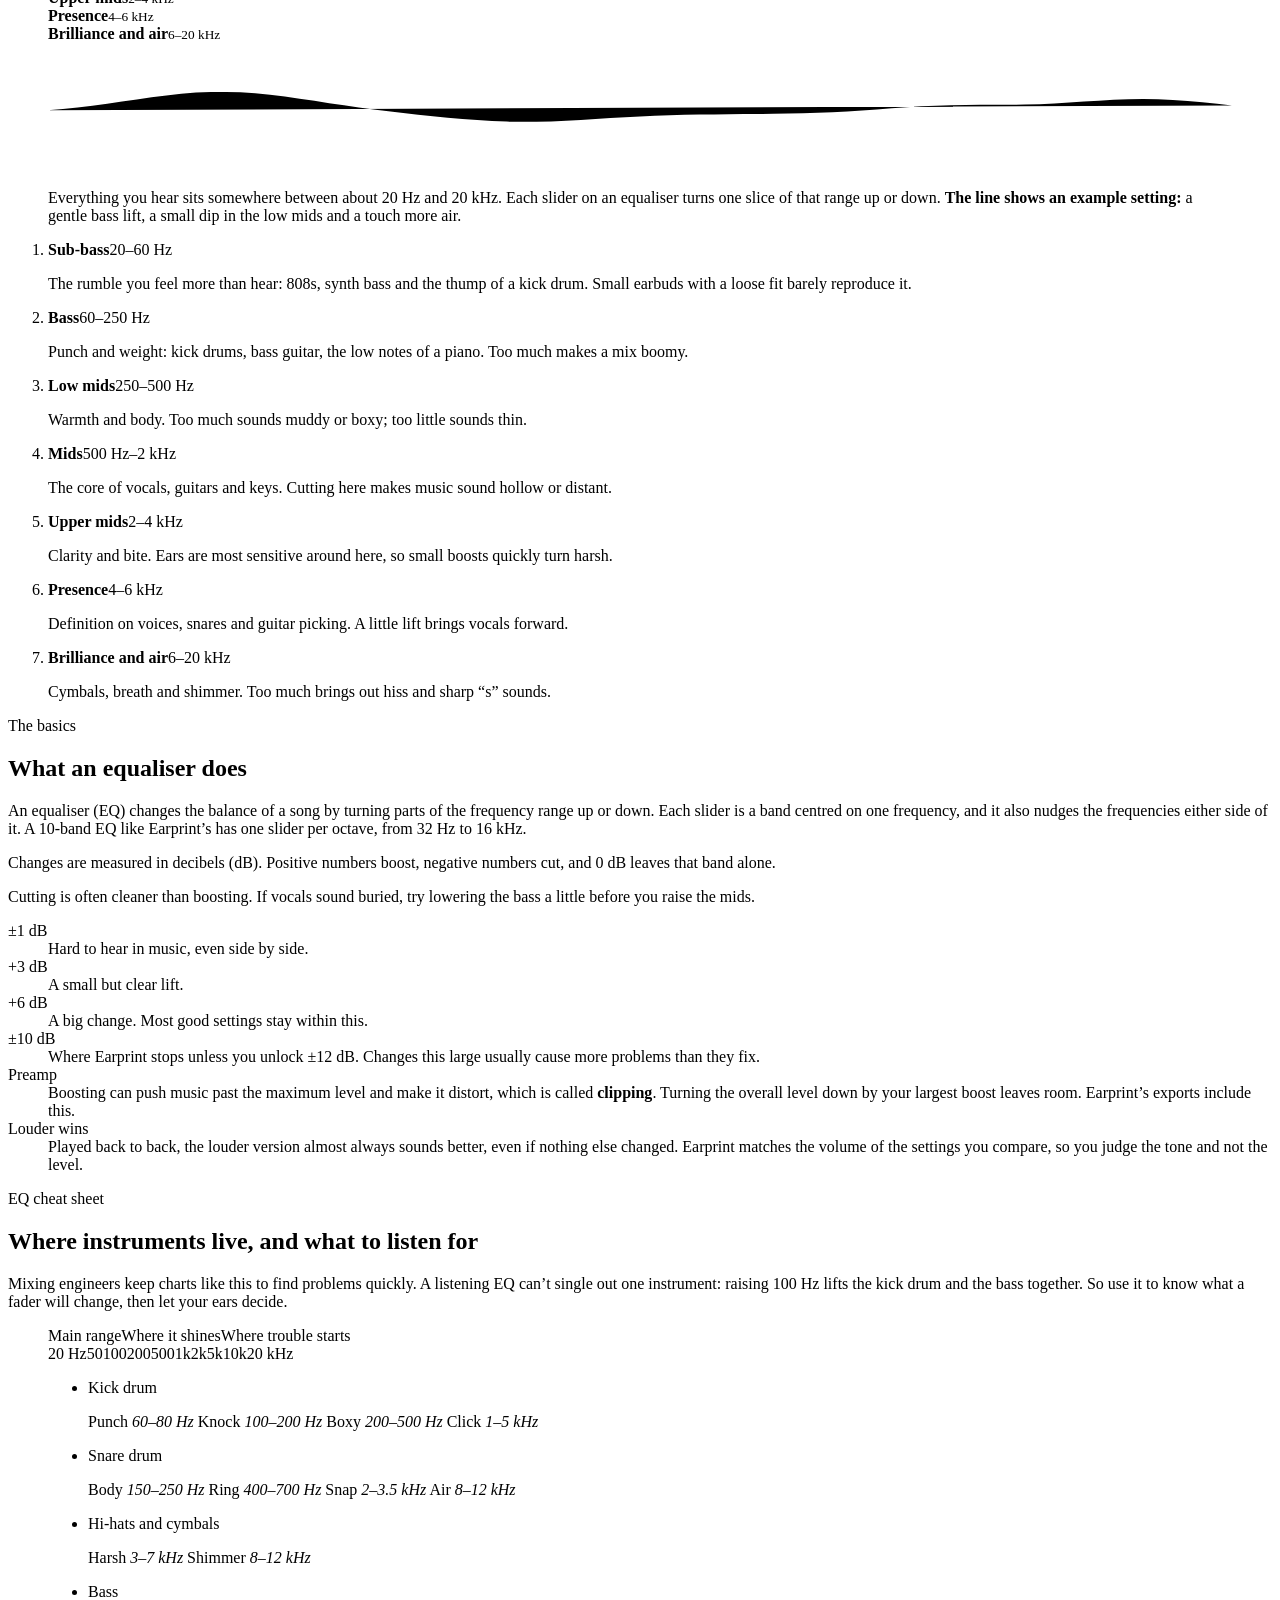
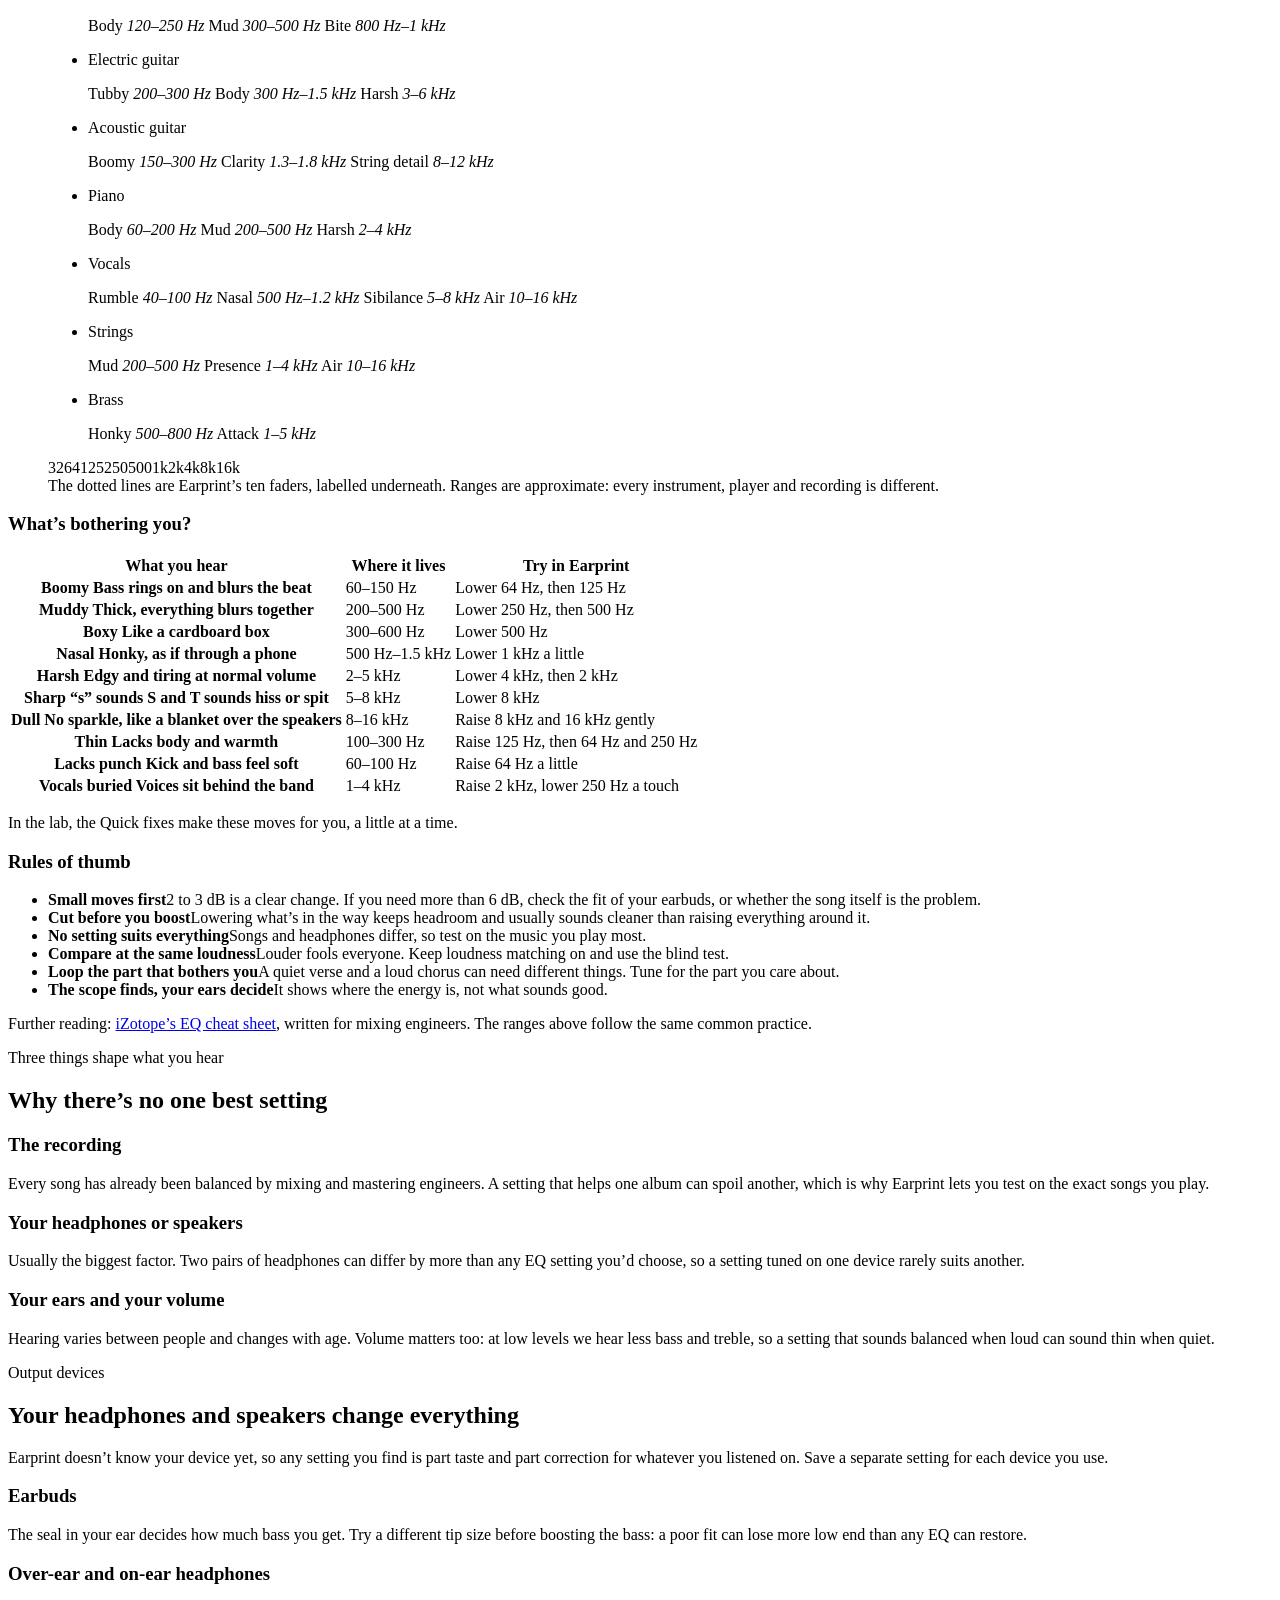
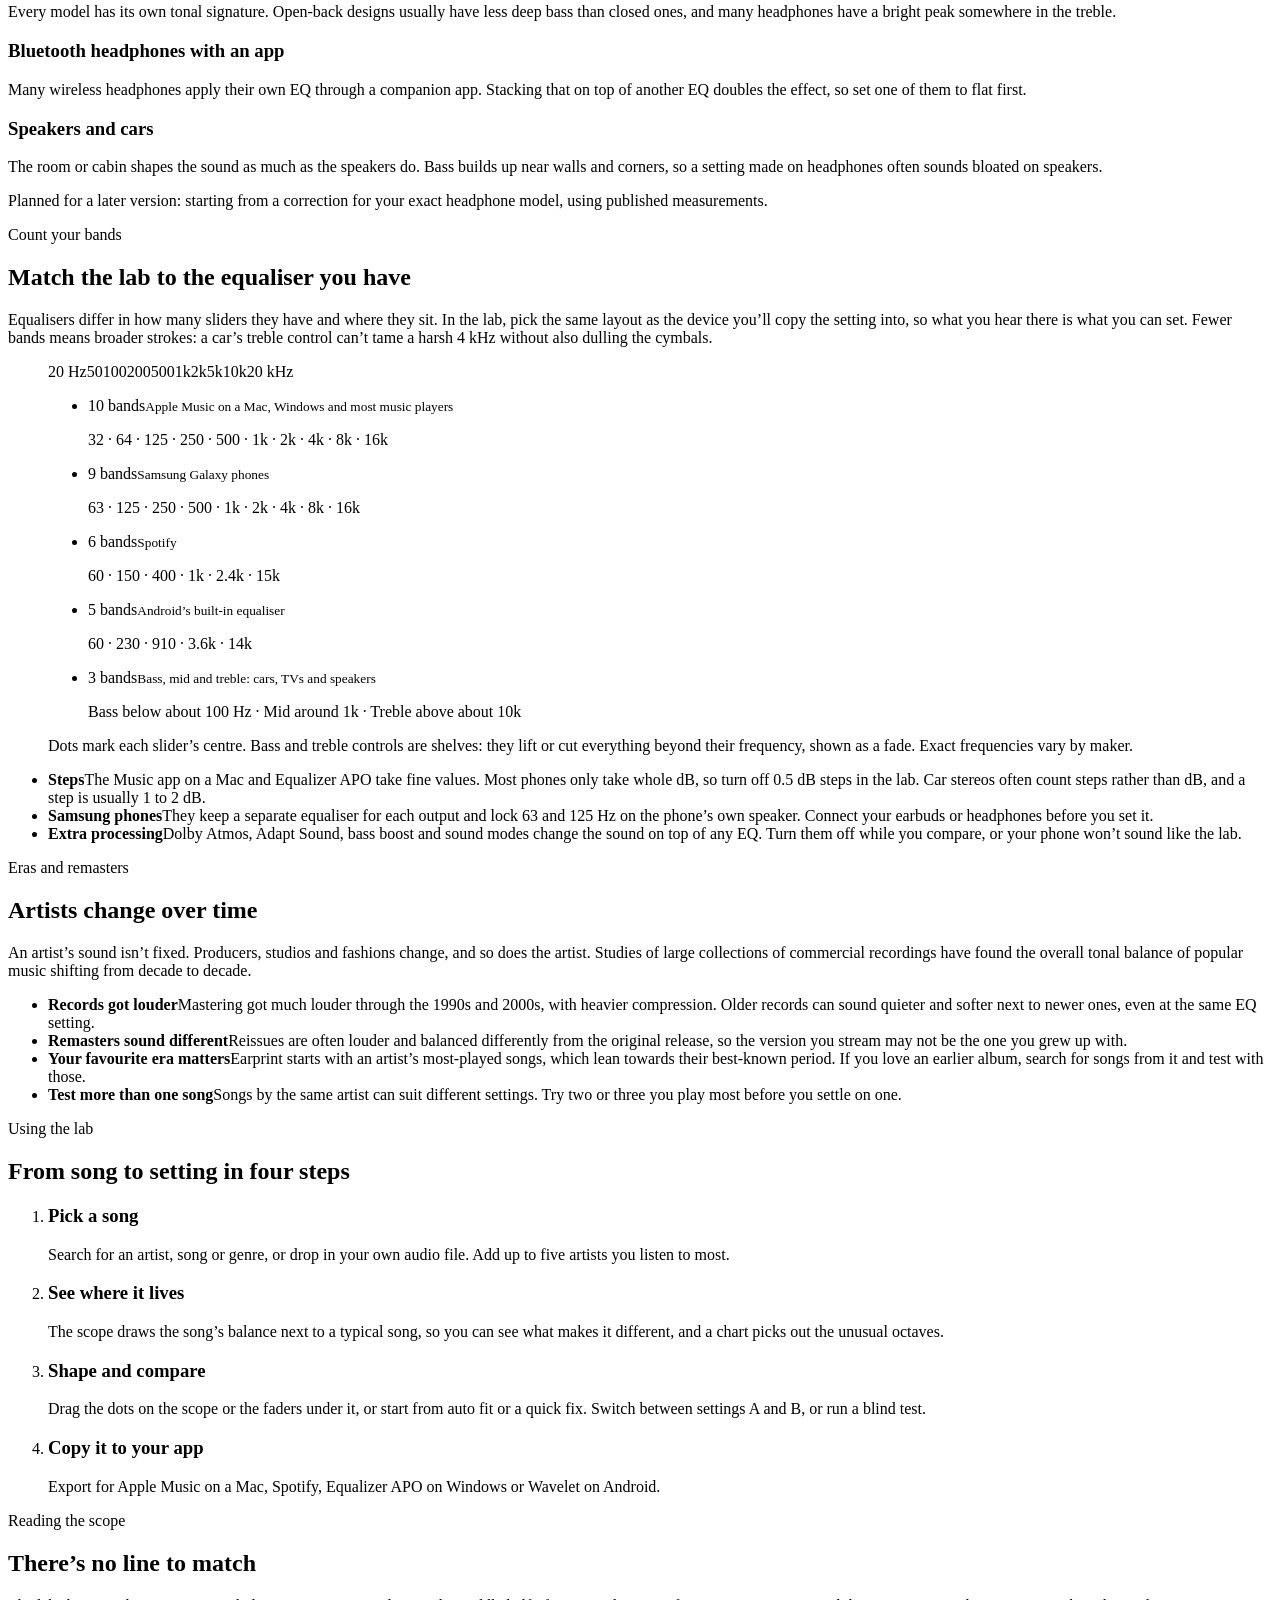
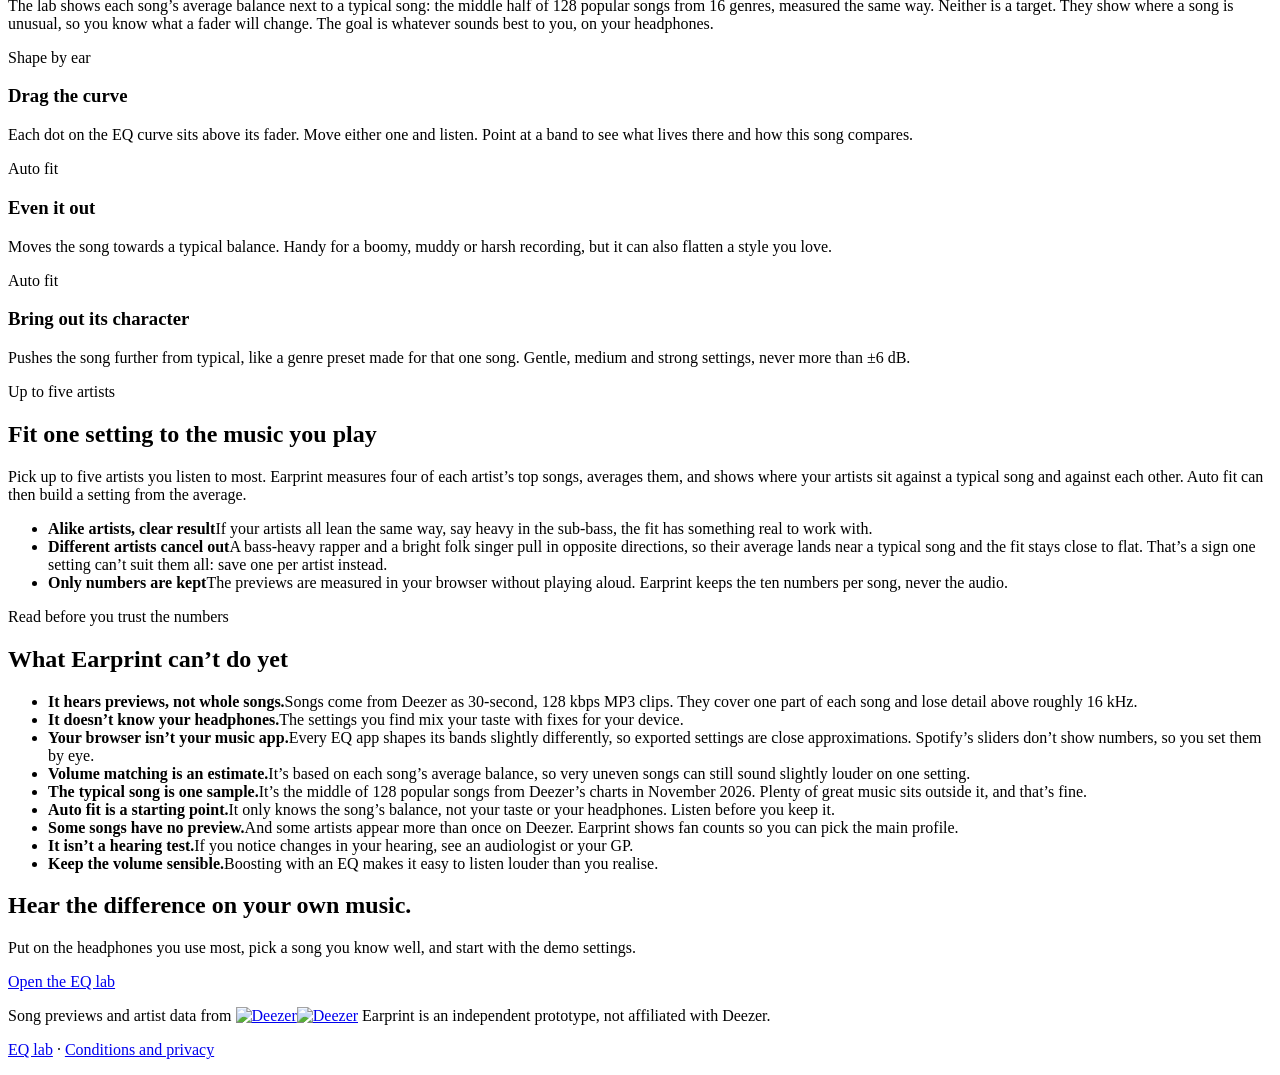
==== commit 14598d54: "Band layouts, whole-dB steps and stronger auto fit - "Your equaliser" picker: 10 bands (Mac, PC), 9 " ====
--- a/public/index.html
+++ b/public/index.html
@@ -73,6 +73,7 @@
         <p>Cutting is often cleaner than boosting. If vocals sound buried, try lowering the bass a little before you raise the mids.</p>
       </div>
       <dl class="facts">
+        <div><dt>±1 dB</dt><dd>Hard to hear in music, even side by side.</dd></div>
         <div><dt>+3 dB</dt><dd>A small but clear lift.</dd></div>
         <div><dt>+6 dB</dt><dd>A big change. Most good settings stay within this.</dd></div>
         <div><dt>±10 dB</dt><dd>Where Earprint stops unless you unlock ±12 dB. Changes this large usually cause more problems than they fix.</dd></div>
@@ -234,6 +235,52 @@
     <p class="note-line">Planned for a later version: starting from a correction for your exact headphone model, using published measurements.</p>
   </section>
 
+  <section class="sec" id="bands" aria-labelledby="bandsTitle">
+    <div class="sec-head">
+      <p class="label">Count your bands</p>
+      <h2 id="bandsTitle">Match the lab to the equaliser you have</h2>
+      <p>Equalisers differ in how many sliders they have and where they sit. In the lab, pick the same layout as the device you’ll copy the setting into, so what you hear there is what you can set. Fewer bands means broader strokes: a car’s treble control can’t tame a harsh 4 kHz without also dulling the cymbals.</p>
+    </div>
+    <figure class="irchart laychart" aria-labelledby="layCap">
+      <div class="ir-axis" aria-hidden="true"><div>
+        <span class="first" style="left:0">20 Hz</span><span class="minor" style="left:13.3%">50</span><span style="left:23.3%">100</span><span class="minor" style="left:33.3%">200</span><span style="left:46.6%">500</span><span class="minor" style="left:56.6%">1k</span><span style="left:66.6%">2k</span><span style="left:79.9%">5k</span><span class="minor" style="left:89.9%">10k</span><span class="last" style="left:100%">20 kHz</span>
+      </div></div>
+      <ul class="ir-list">
+        <li class="ir lay">
+          <span class="ir-name">10 bands<small>Apple Music on a Mac, Windows and most music players</small></span>
+          <div class="ir-track" aria-hidden="true"><span class="lay-dot" style="left:6.8%"></span><span class="lay-dot" style="left:16.8%"></span><span class="lay-dot" style="left:26.5%"></span><span class="lay-dot" style="left:36.6%"></span><span class="lay-dot" style="left:46.6%"></span><span class="lay-dot" style="left:56.6%"></span><span class="lay-dot" style="left:66.7%"></span><span class="lay-dot" style="left:76.7%"></span><span class="lay-dot" style="left:86.7%"></span><span class="lay-dot" style="left:96.8%"></span></div>
+          <p class="ir-notes lay-f">32 · 64 · 125 · 250 · 500 · 1k · 2k · 4k · 8k · 16k</p>
+        </li>
+        <li class="ir lay">
+          <span class="ir-name">9 bands<small>Samsung Galaxy phones</small></span>
+          <div class="ir-track" aria-hidden="true"><span class="lay-dot" style="left:16.6%"></span><span class="lay-dot" style="left:26.5%"></span><span class="lay-dot" style="left:36.6%"></span><span class="lay-dot" style="left:46.6%"></span><span class="lay-dot" style="left:56.6%"></span><span class="lay-dot" style="left:66.7%"></span><span class="lay-dot" style="left:76.7%"></span><span class="lay-dot" style="left:86.7%"></span><span class="lay-dot" style="left:96.8%"></span></div>
+          <p class="ir-notes lay-f">63 · 125 · 250 · 500 · 1k · 2k · 4k · 8k · 16k</p>
+        </li>
+        <li class="ir lay">
+          <span class="ir-name">6 bands<small>Spotify</small></span>
+          <div class="ir-track" aria-hidden="true"><span class="lay-dot" style="left:15.9%"></span><span class="lay-dot" style="left:29.2%"></span><span class="lay-dot" style="left:43.4%"></span><span class="lay-dot" style="left:56.6%"></span><span class="lay-dot" style="left:69.3%"></span><span class="lay-dot" style="left:95.8%"></span></div>
+          <p class="ir-notes lay-f">60 · 150 · 400 · 1k · 2.4k · 15k</p>
+        </li>
+        <li class="ir lay">
+          <span class="ir-name">5 bands<small>Android’s built-in equaliser</small></span>
+          <div class="ir-track" aria-hidden="true"><span class="lay-dot" style="left:15.9%"></span><span class="lay-dot" style="left:35.4%"></span><span class="lay-dot" style="left:55.3%"></span><span class="lay-dot" style="left:75.2%"></span><span class="lay-dot" style="left:94.8%"></span></div>
+          <p class="ir-notes lay-f">60 · 230 · 910 · 3.6k · 14k</p>
+        </li>
+        <li class="ir lay">
+          <span class="ir-name">3 bands<small>Bass, mid and treble: cars, TVs and speakers</small></span>
+          <div class="ir-track" aria-hidden="true"><span class="lay-shelf lo" style="left:0;width:23.3%"></span><span class="lay-mid" style="left:41.4%;width:30.6%"></span><span class="lay-dot" style="left:56.6%"></span><span class="lay-shelf hi" style="left:90.0%;width:10.0%"></span></div>
+          <p class="ir-notes lay-f">Bass below about 100 Hz · Mid around 1k · Treble above about 10k</p>
+        </li>
+      </ul>
+      <figcaption id="layCap">Dots mark each slider’s centre. Bass and treble controls are shelves: they lift or cut everything beyond their frequency, shown as a fade. Exact frequencies vary by maker.</figcaption>
+    </figure>
+    <ul class="points">
+      <li><b>Steps</b><span>The Music app on a Mac and Equalizer APO take fine values. Most phones only take whole dB, so turn off 0.5 dB steps in the lab. Car stereos often count steps rather than dB, and a step is usually 1 to 2 dB.</span></li>
+      <li><b>Samsung phones</b><span>They keep a separate equaliser for each output and lock 63 and 125 Hz on the phone’s own speaker. Connect your earbuds or headphones before you set it.</span></li>
+      <li><b>Extra processing</b><span>Dolby Atmos, Adapt Sound, bass boost and sound modes change the sound on top of any EQ. Turn them off while you compare, or your phone won’t sound like the lab.</span></li>
+    </ul>
+  </section>
+
   <section class="sec" aria-labelledby="eraTitle">
     <div class="sec-head">
       <p class="label">Eras and remasters</p>
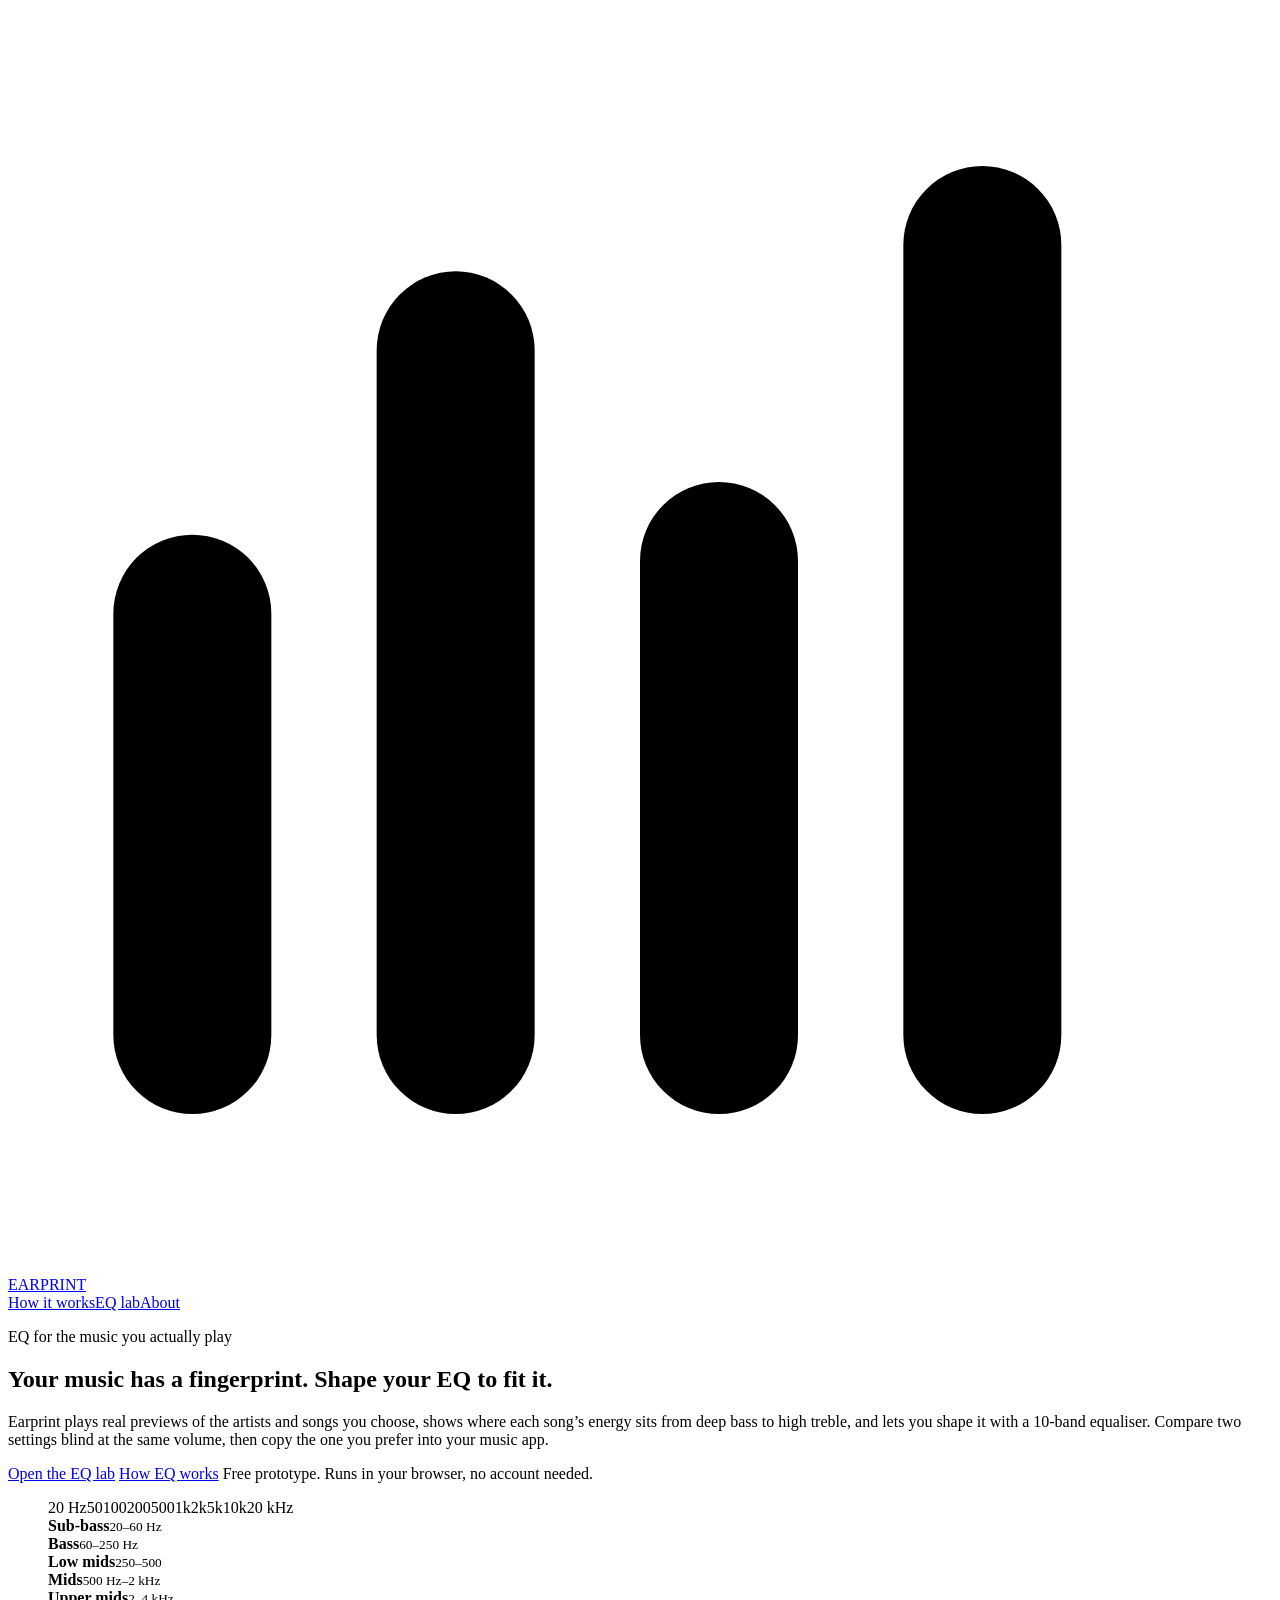
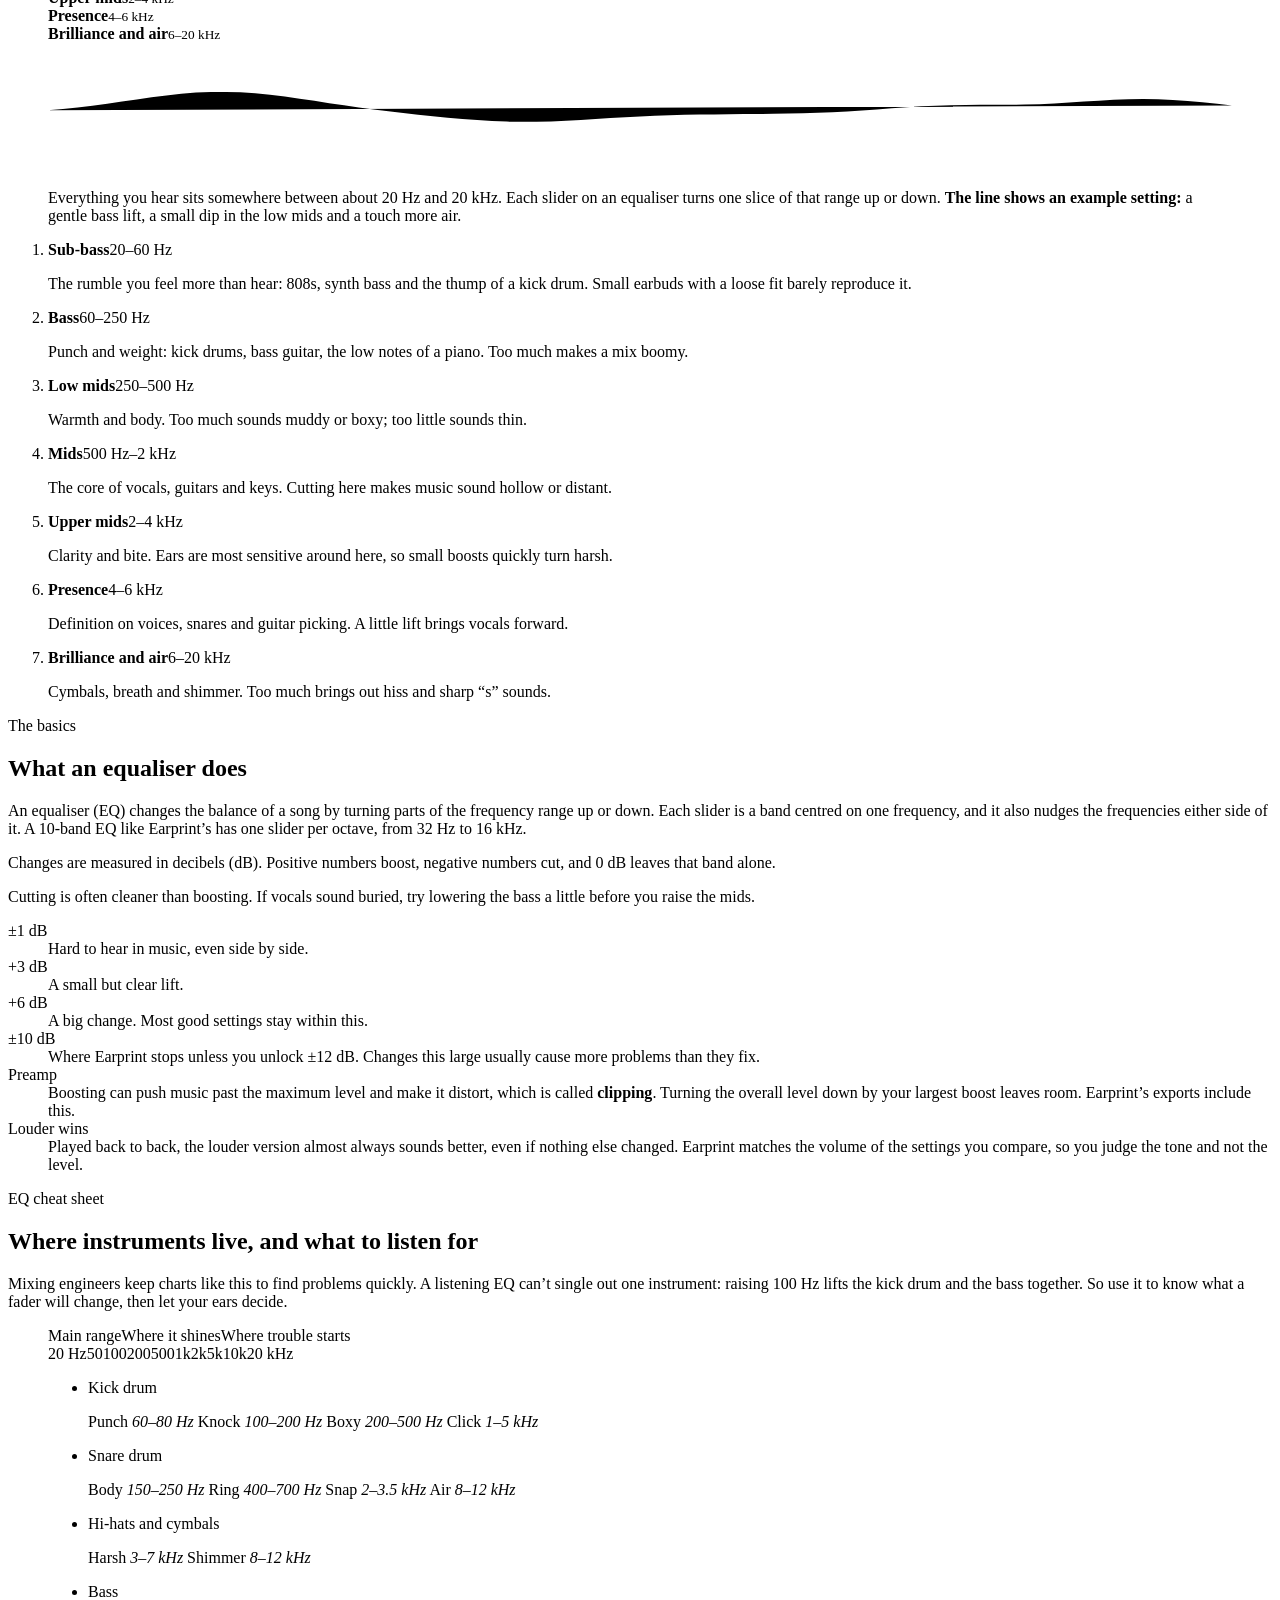
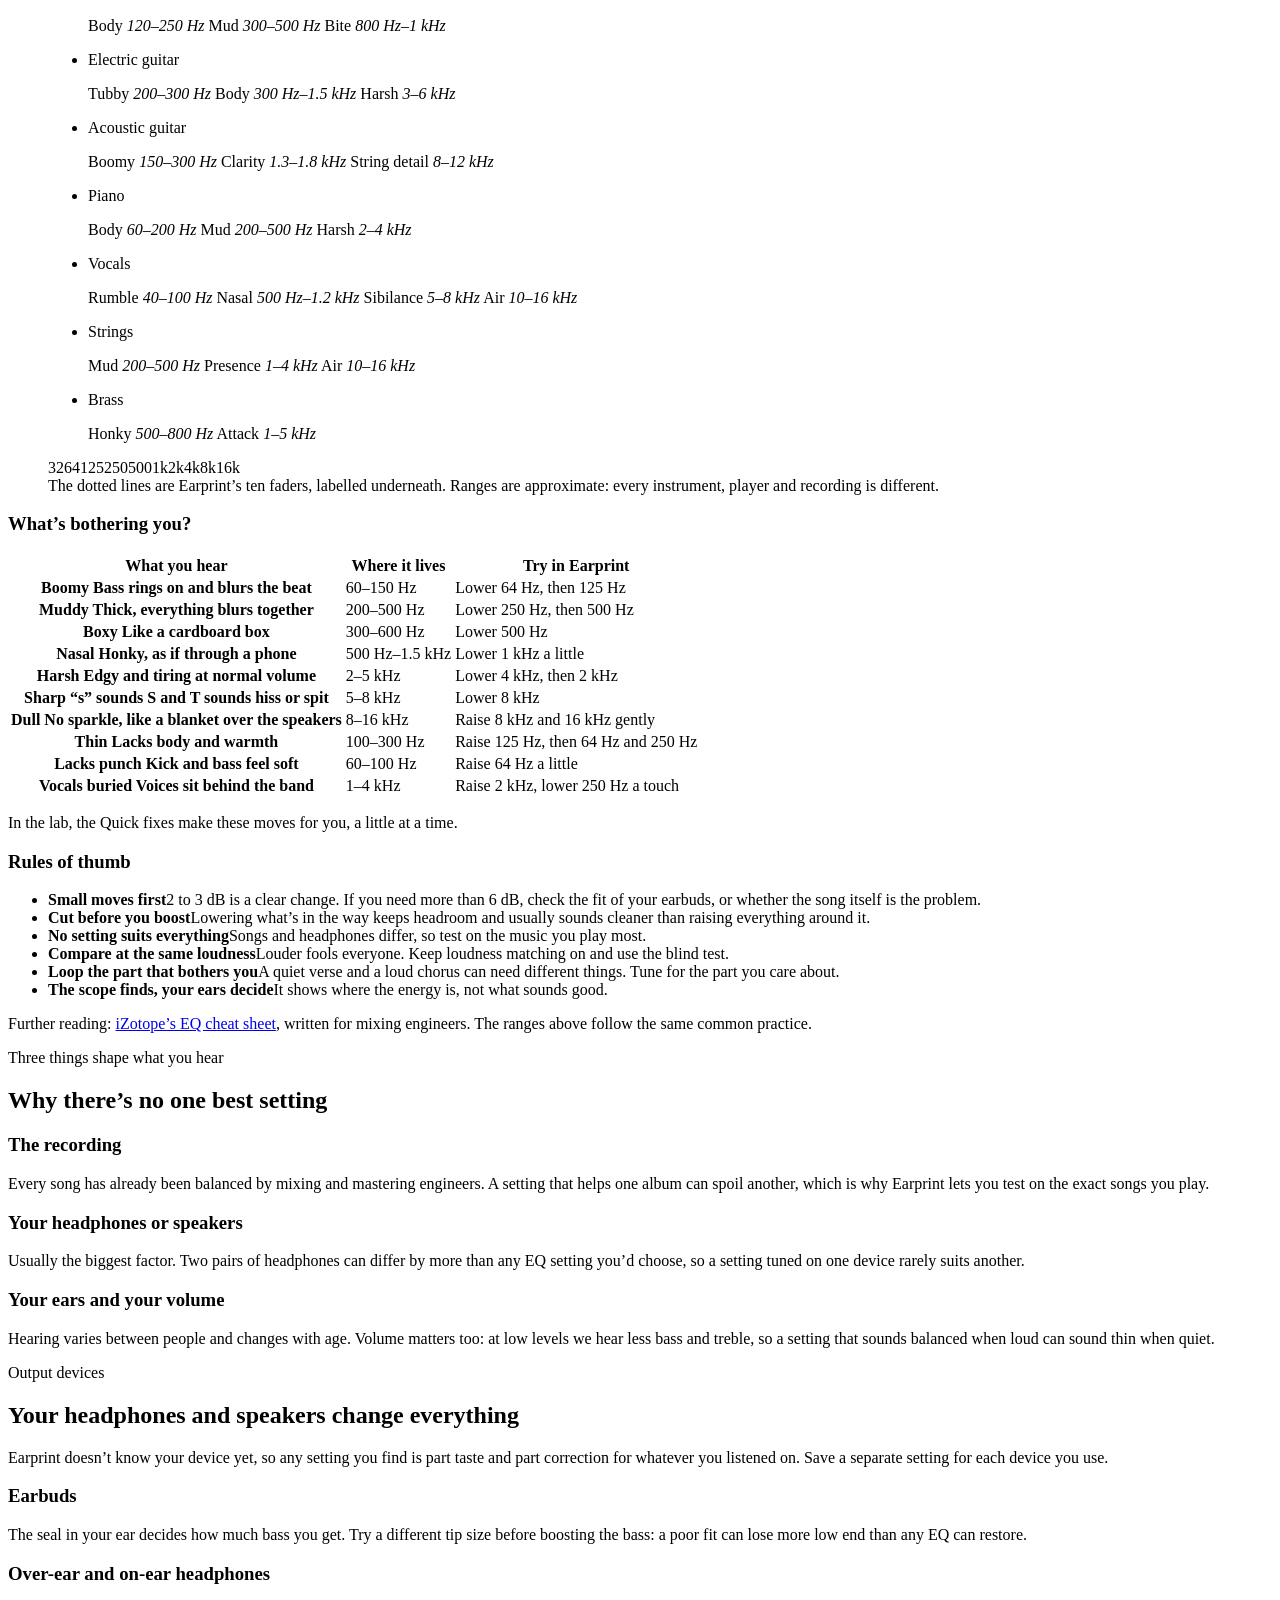
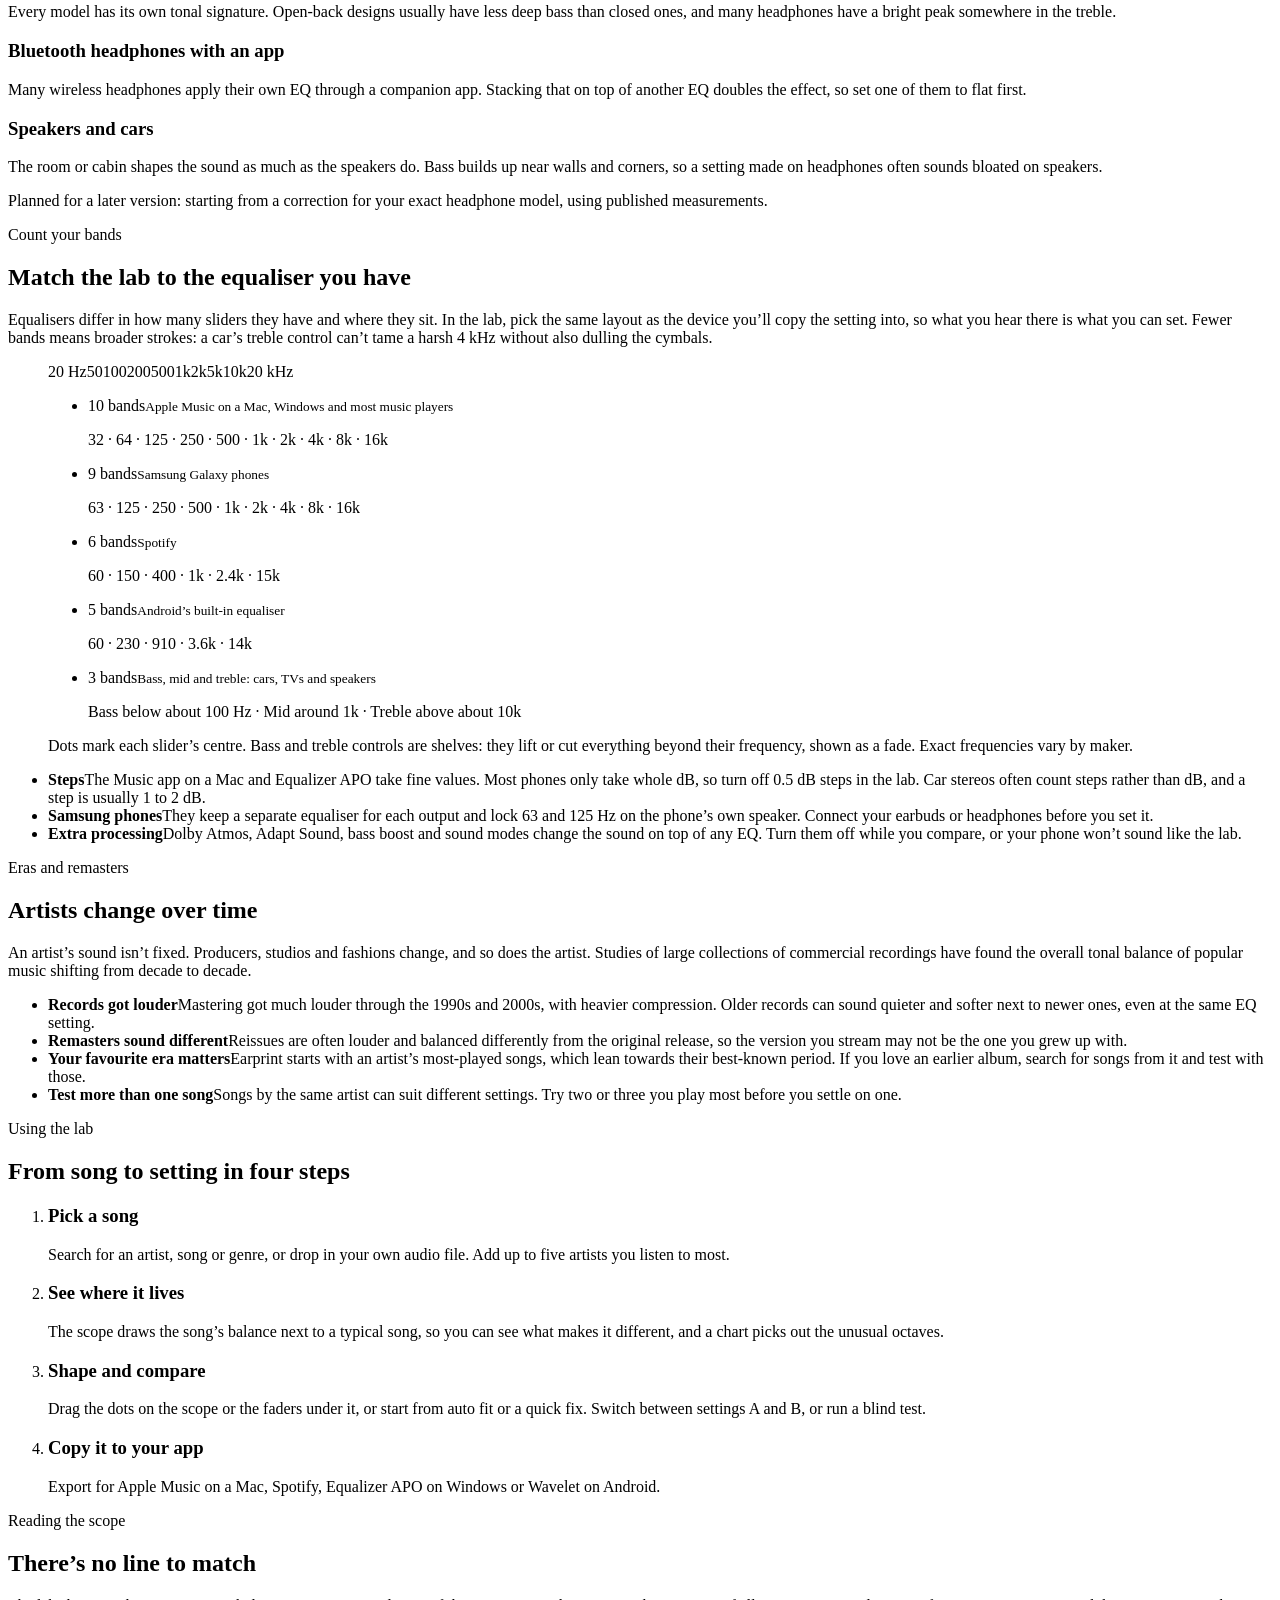
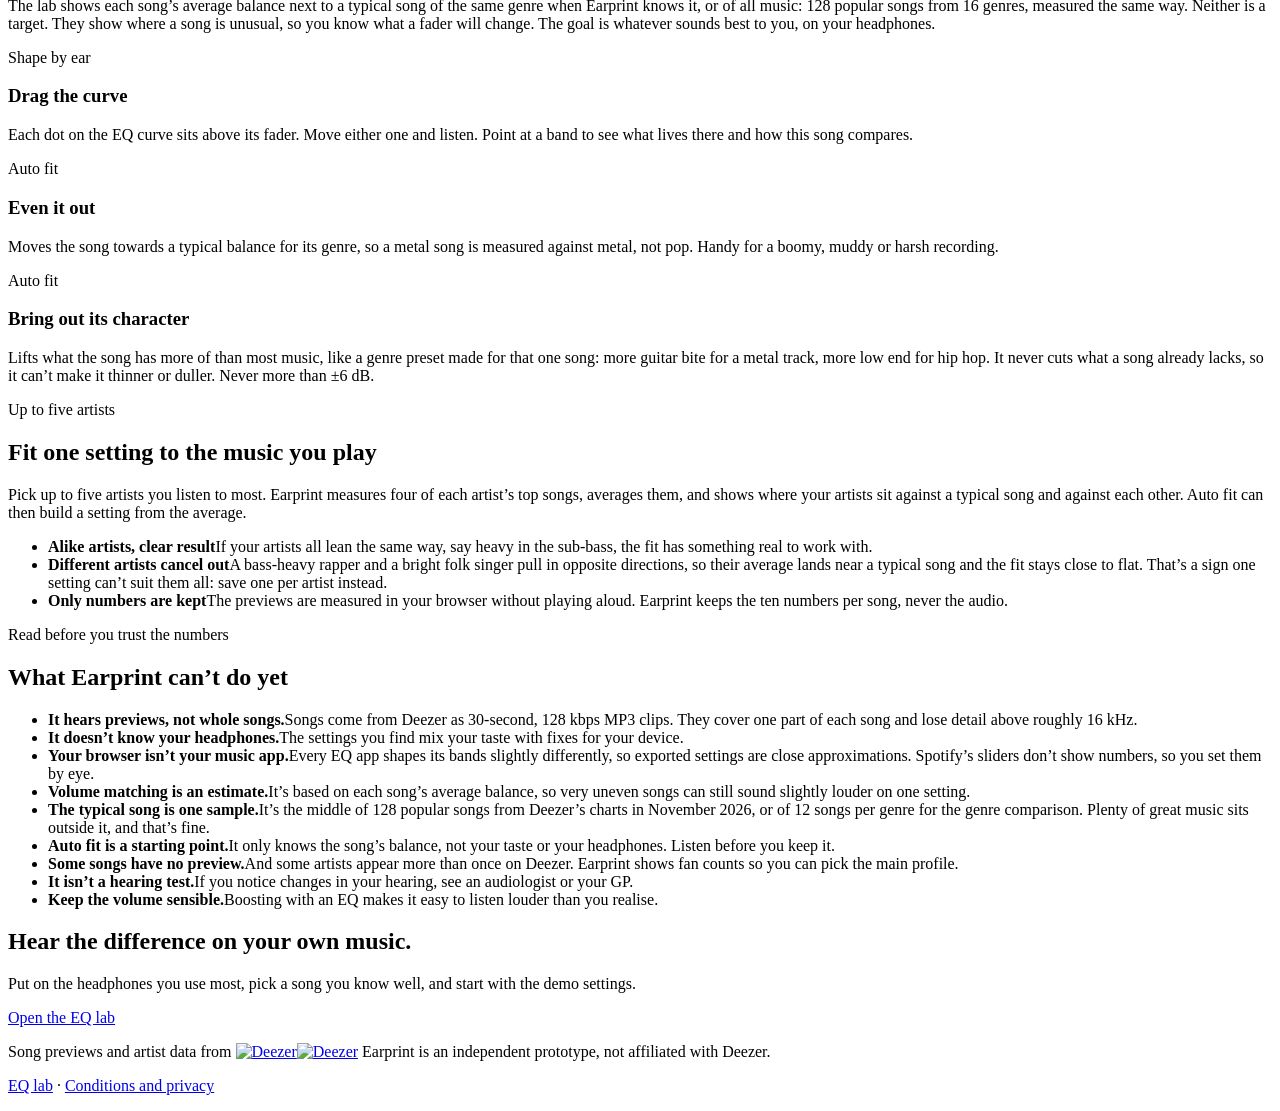
==== commit 8260e063: "Genre-aware auto fit: bring-out lifts only, songs compared with their genre - Measure a typical song" ====
--- a/public/index.html
+++ b/public/index.html
@@ -312,7 +312,7 @@
     <div class="sec-head">
       <p class="label">Reading the scope</p>
       <h2 id="aimTitle">There’s no line to match</h2>
-      <p>The lab shows each song’s average balance next to a typical song: the middle half of 128 popular songs from 16 genres, measured the same way. Neither is a target. They show where a song is unusual, so you know what a fader will change. The goal is whatever sounds best to you, on your headphones.</p>
+      <p>The lab shows each song’s average balance next to a typical song of the same genre when Earprint knows it, or of all music: 128 popular songs from 16 genres, measured the same way. Neither is a target. They show where a song is unusual, so you know what a fader will change. The goal is whatever sounds best to you, on your headphones.</p>
     </div>
     <div class="cards">
       <article class="card">
@@ -323,12 +323,12 @@
       <article class="card">
         <p class="label">Auto fit</p>
         <h3>Even it out</h3>
-        <p>Moves the song towards a typical balance. Handy for a boomy, muddy or harsh recording, but it can also flatten a style you love.</p>
+        <p>Moves the song towards a typical balance for its genre, so a metal song is measured against metal, not pop. Handy for a boomy, muddy or harsh recording.</p>
       </article>
       <article class="card">
         <p class="label">Auto fit</p>
         <h3>Bring out its character</h3>
-        <p>Pushes the song further from typical, like a genre preset made for that one song. Gentle, medium and strong settings, never more than ±6 dB.</p>
+        <p>Lifts what the song has more of than most music, like a genre preset made for that one song: more guitar bite for a metal track, more low end for hip hop. It never cuts what a song already lacks, so it can’t make it thinner or duller. Never more than ±6 dB.</p>
       </article>
     </div>
   </section>
@@ -356,7 +356,7 @@
       <li><b>It doesn’t know your headphones.</b><span>The settings you find mix your taste with fixes for your device.</span></li>
       <li><b>Your browser isn’t your music app.</b><span>Every EQ app shapes its bands slightly differently, so exported settings are close approximations. Spotify’s sliders don’t show numbers, so you set them by eye.</span></li>
       <li><b>Volume matching is an estimate.</b><span>It’s based on each song’s average balance, so very uneven songs can still sound slightly louder on one setting.</span></li>
-      <li><b>The typical song is one sample.</b><span>It’s the middle of 128 popular songs from Deezer’s charts in November 2026. Plenty of great music sits outside it, and that’s fine.</span></li>
+      <li><b>The typical song is one sample.</b><span>It’s the middle of 128 popular songs from Deezer’s charts in November 2026, or of 12 songs per genre for the genre comparison. Plenty of great music sits outside it, and that’s fine.</span></li>
       <li><b>Auto fit is a starting point.</b><span>It only knows the song’s balance, not your taste or your headphones. Listen before you keep it.</span></li>
       <li><b>Some songs have no preview.</b><span>And some artists appear more than once on Deezer. Earprint shows fan counts so you can pick the main profile.</span></li>
       <li><b>It isn’t a hearing test.</b><span>If you notice changes in your hearing, see an audiologist or your GP.</span></li>
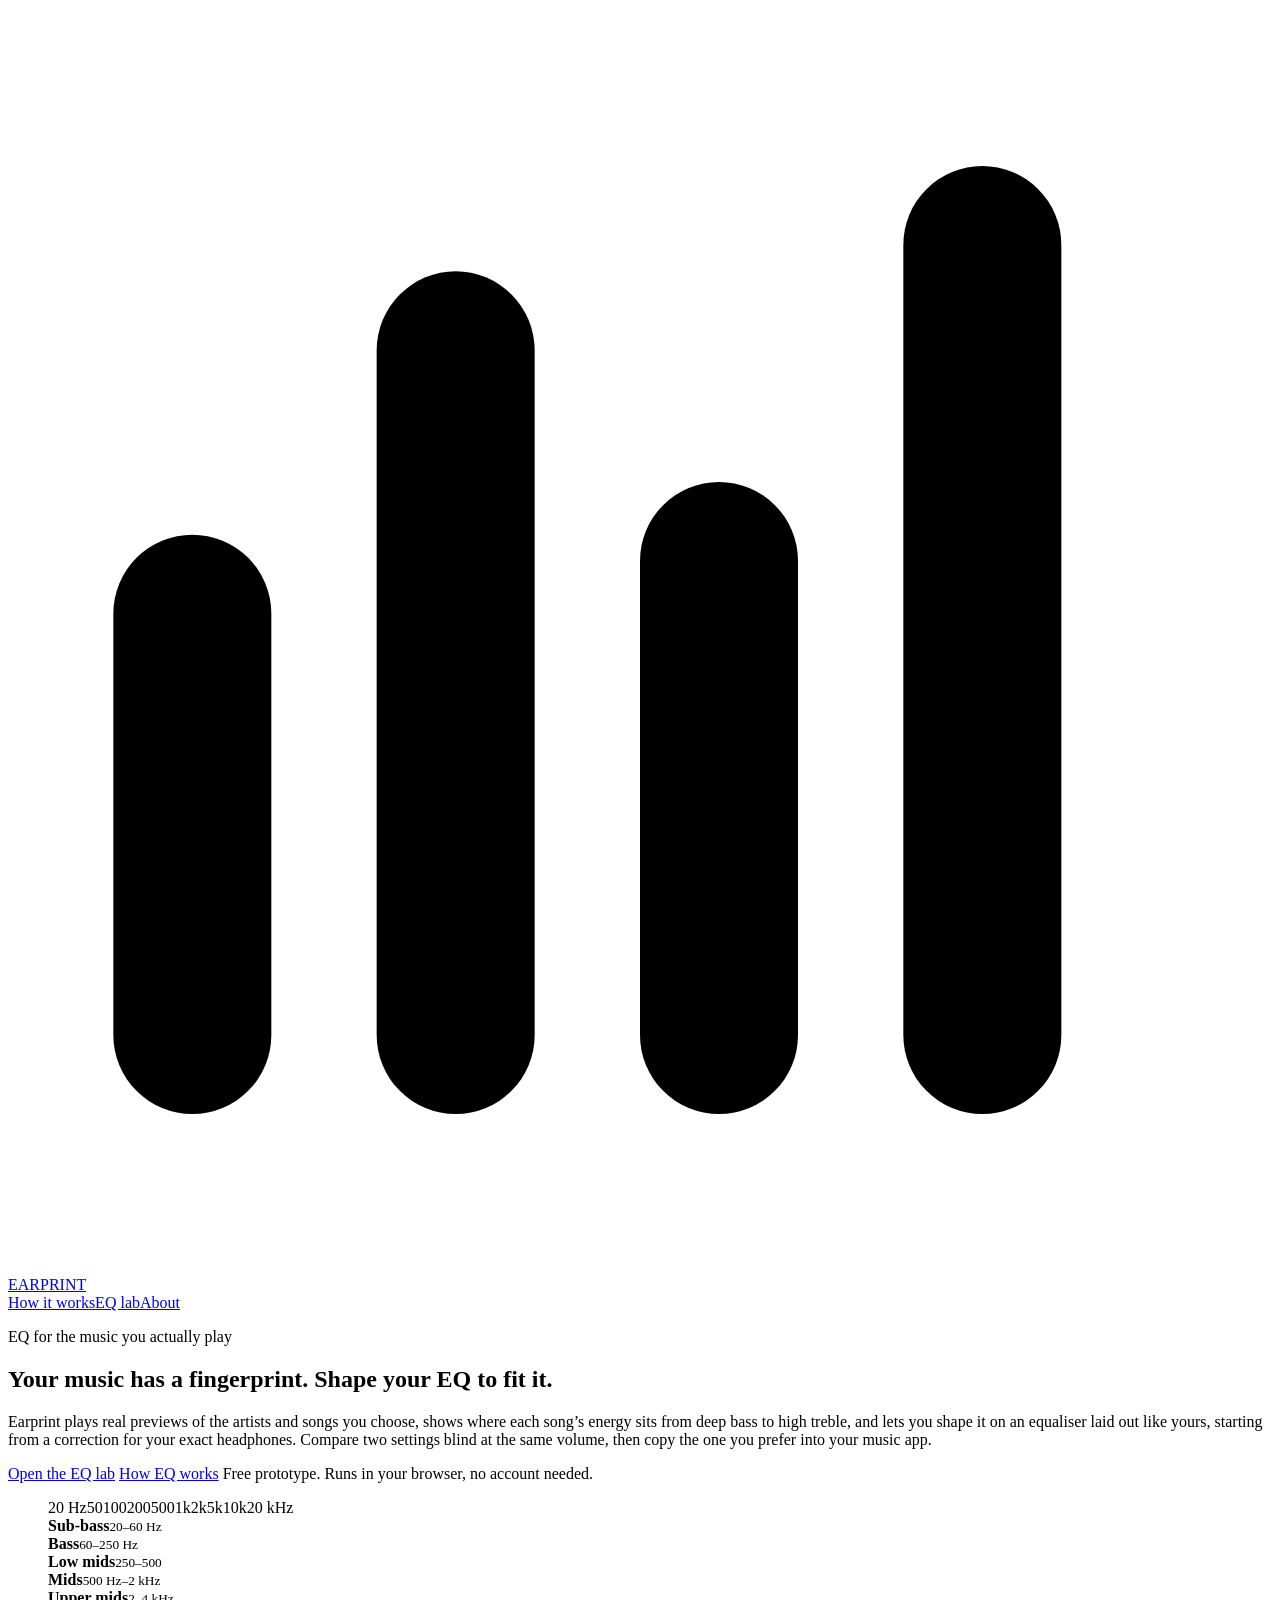
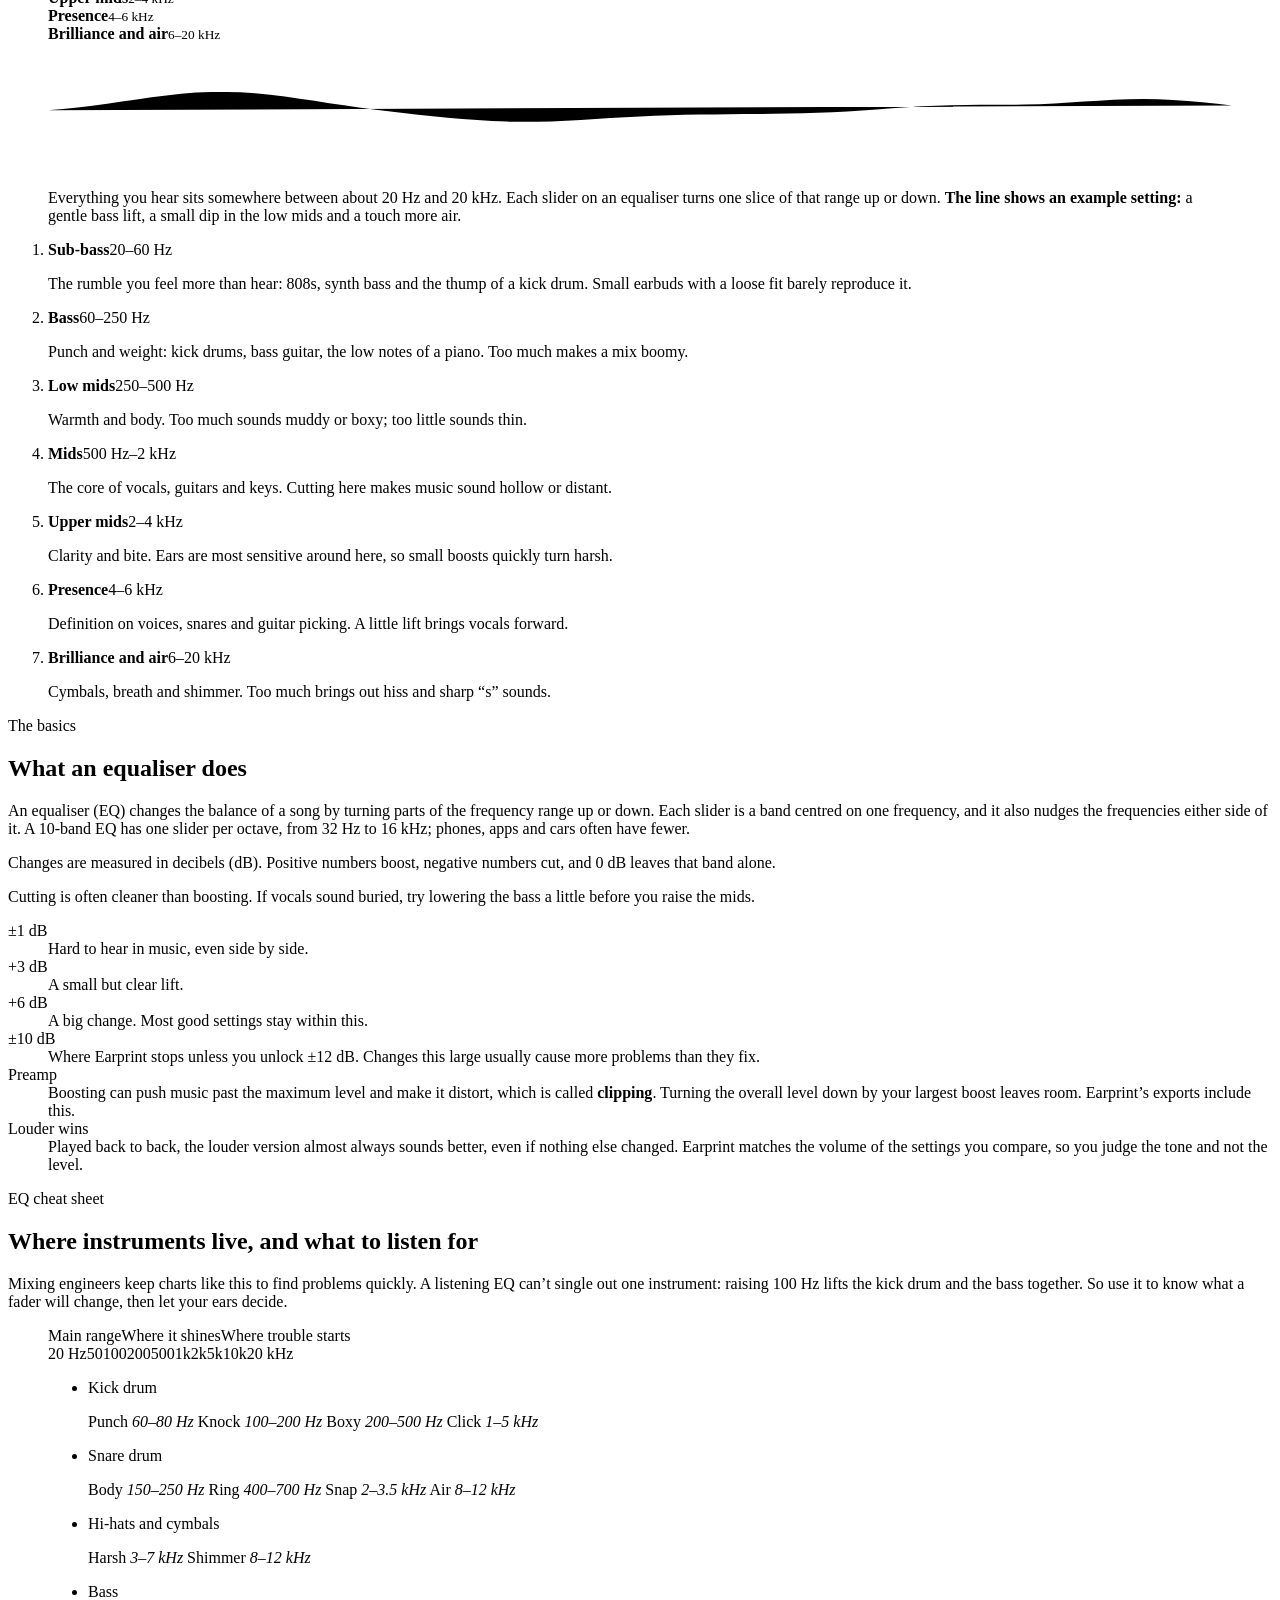
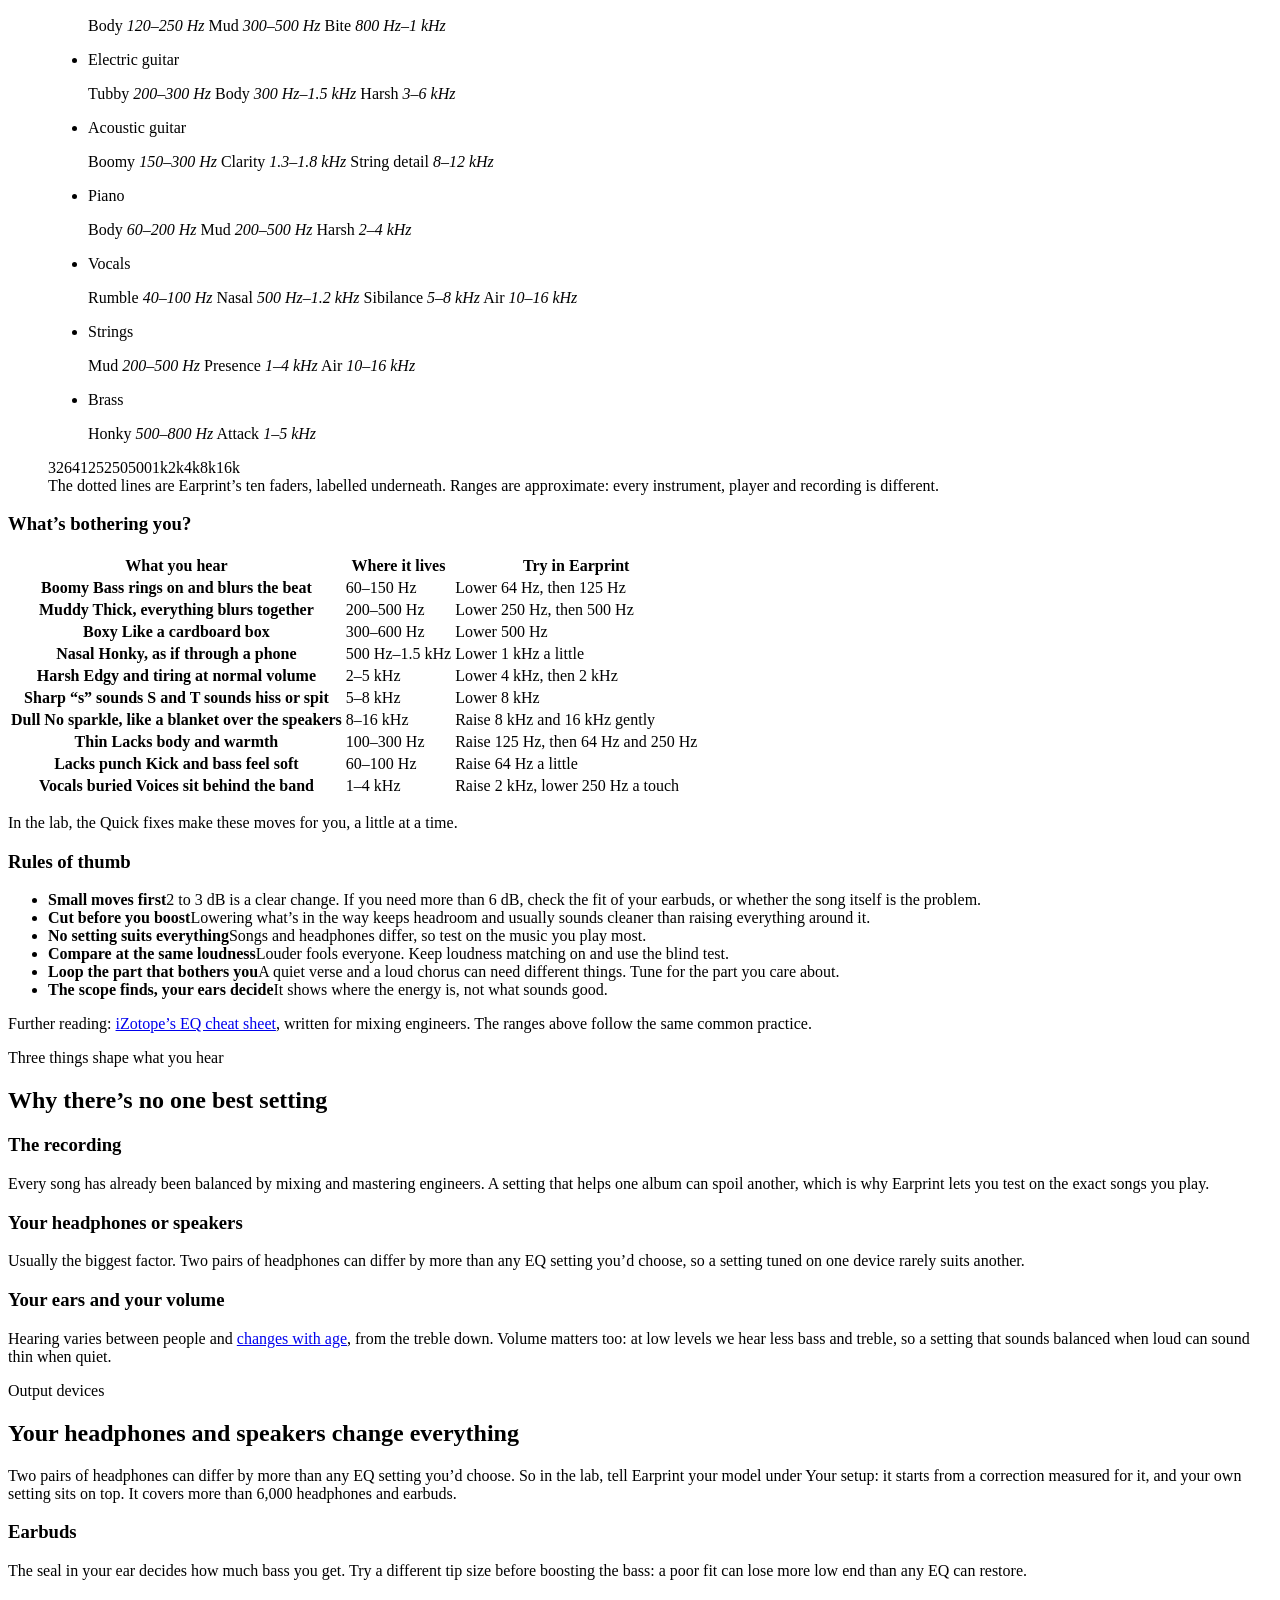
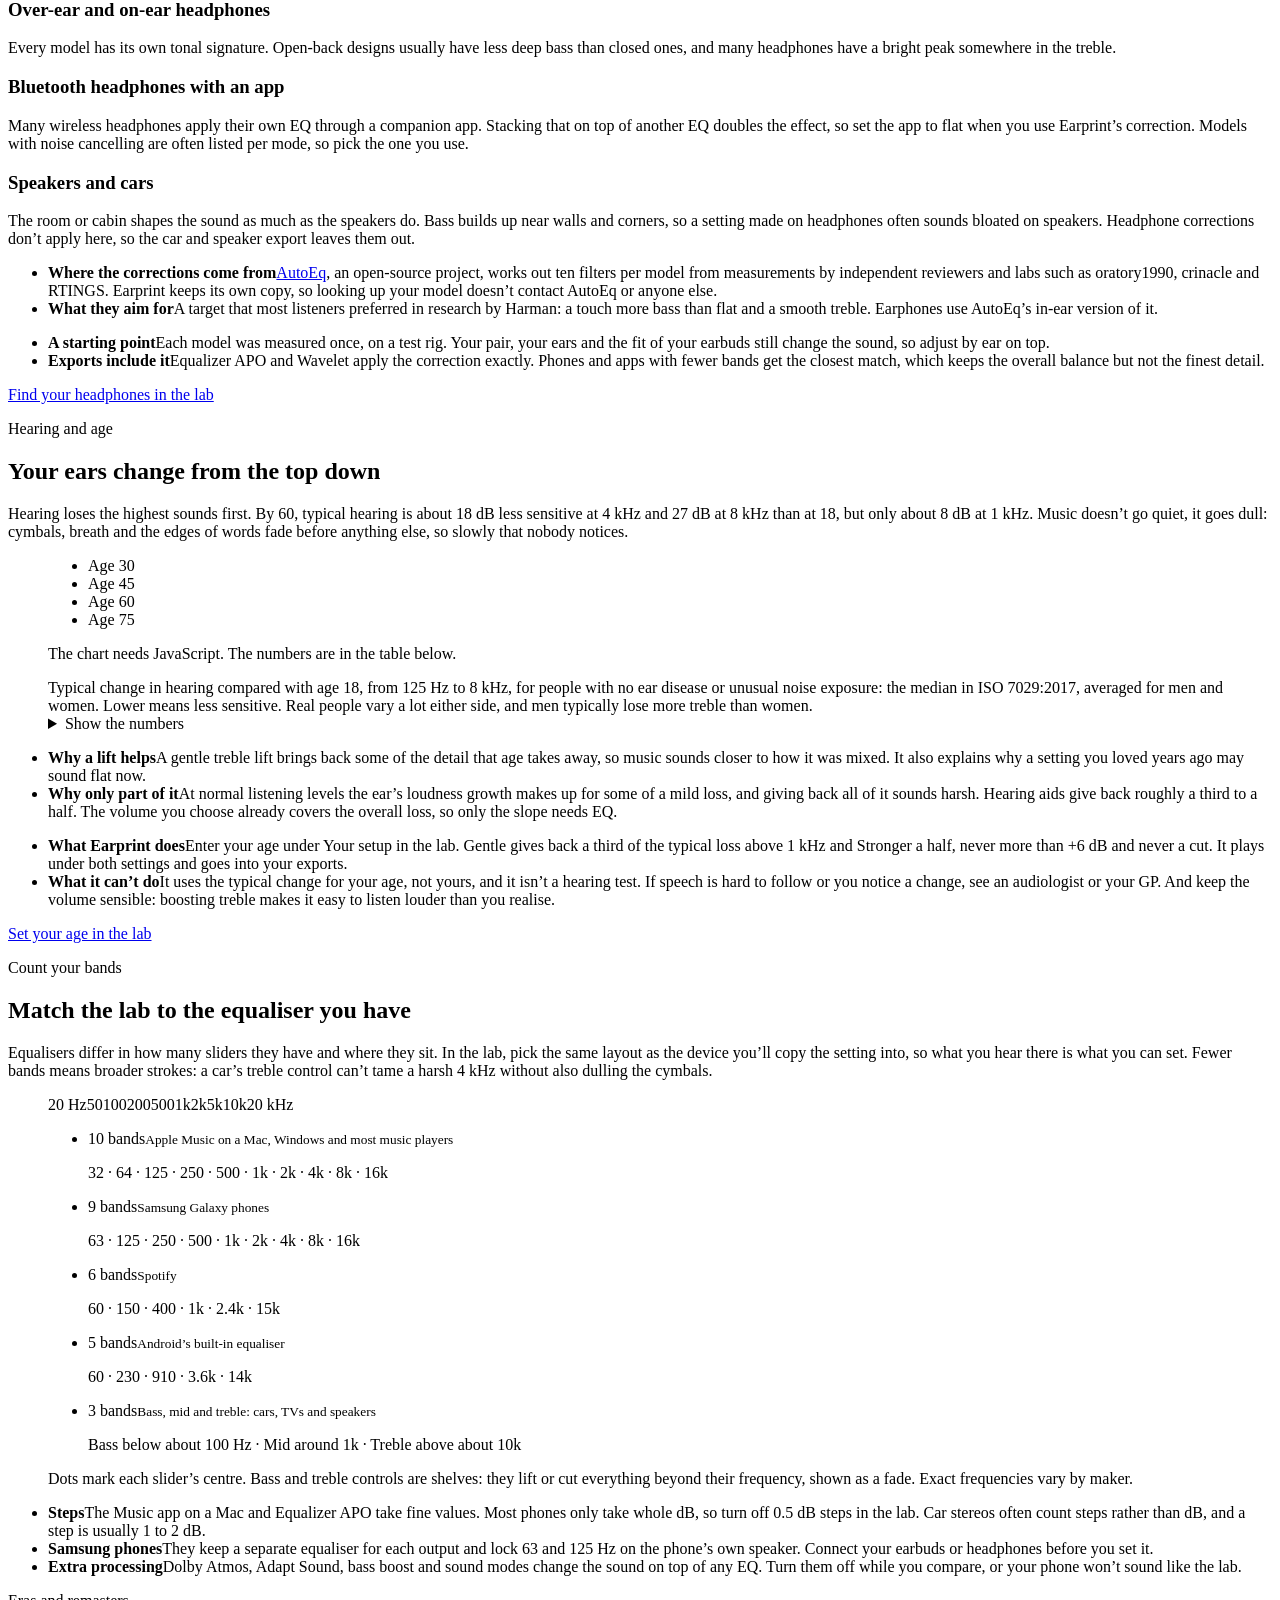
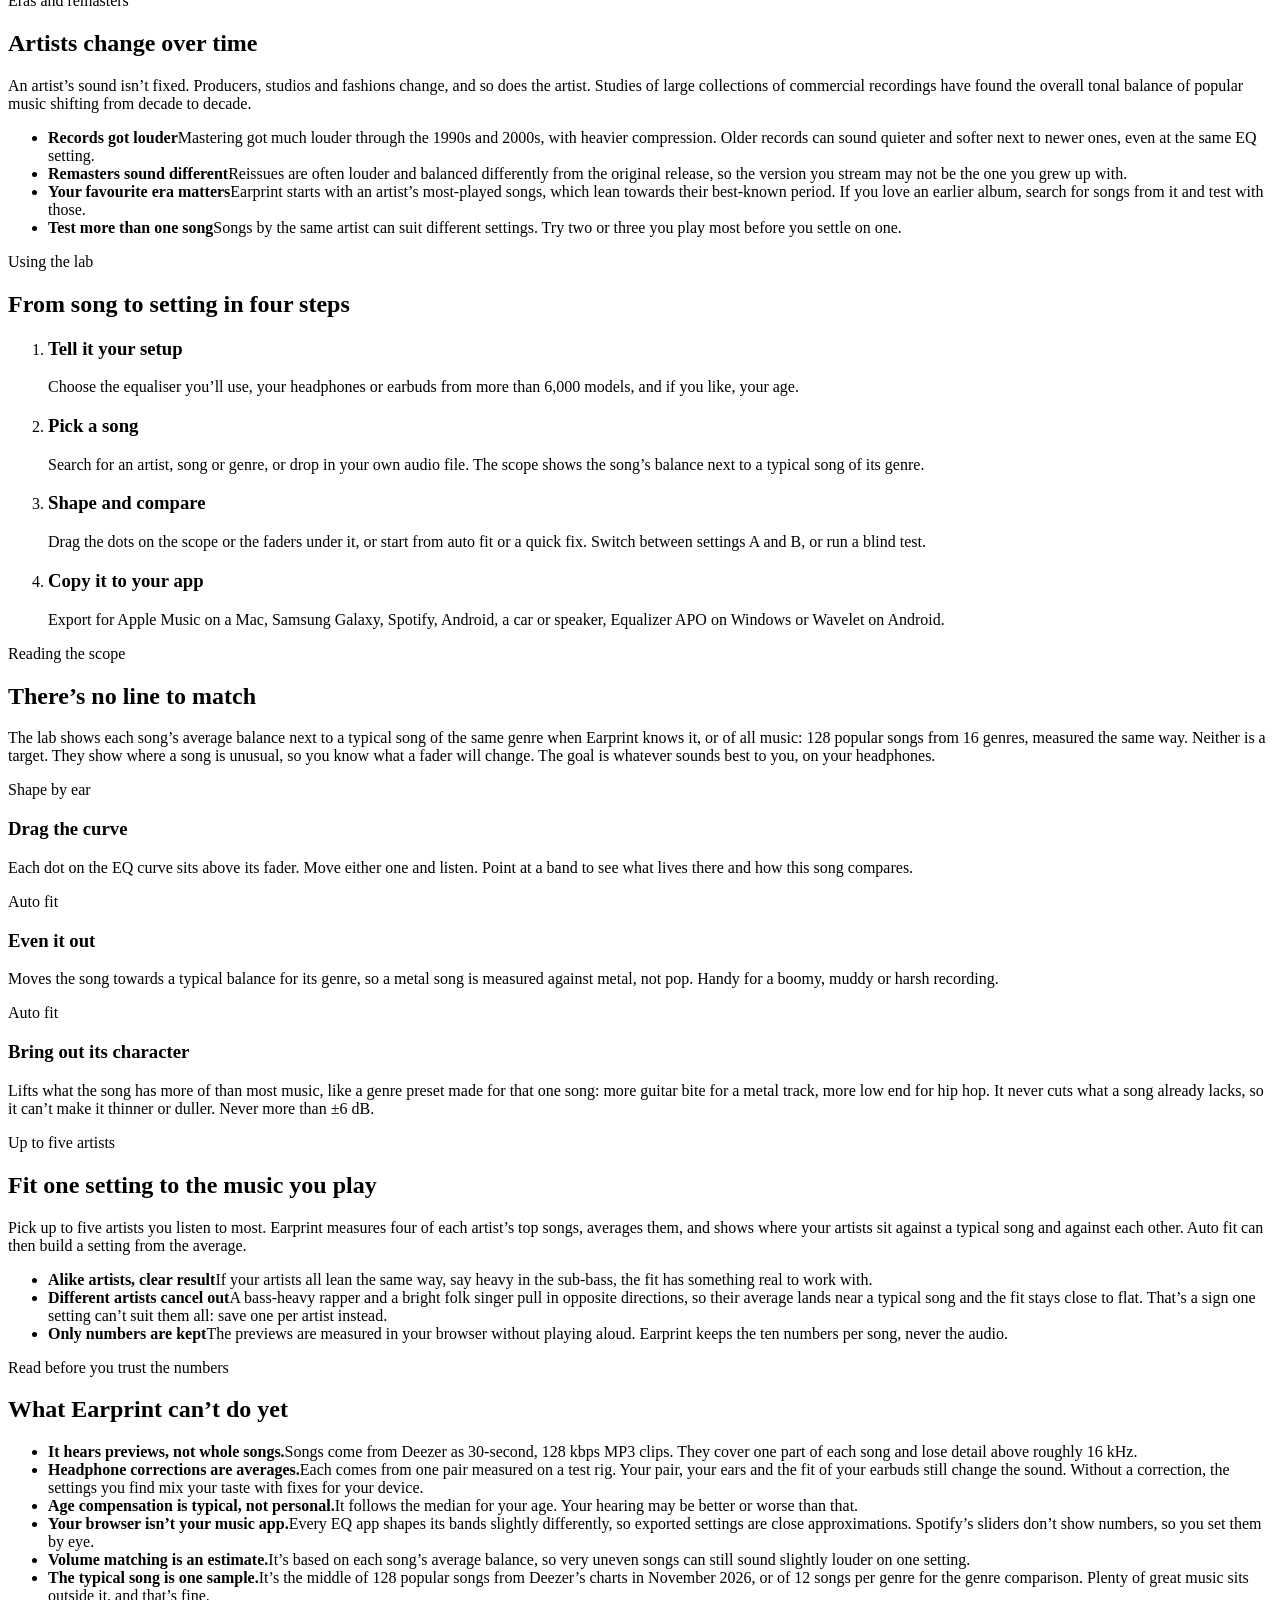
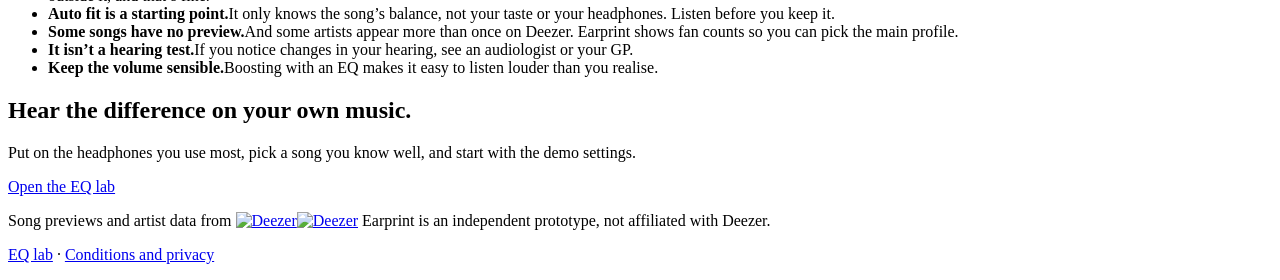
==== commit 9df85292: "Your setup: headphone correction (AutoEq), age compensation, polish - Your setup strip at the top of" ====
--- a/public/index.html
+++ b/public/index.html
@@ -4,14 +4,15 @@
 <meta charset="utf-8">
 <meta name="viewport" content="width=device-width, initial-scale=1, viewport-fit=cover">
 <title>Earprint · EQ shaped to the music you play</title>
-<meta name="description" content="Play real song previews, see where each song's sound sits, shape it with a 10-band equaliser and compare settings blind at matched volume. Then copy the result into your music app.">
+<meta name="description" content="Play real song previews, see where each song's sound sits, correct for your exact headphones and your age, shape it on an equaliser like yours and compare settings blind at matched volume. Then copy the result into your music app.">
 <meta property="og:title" content="Earprint · EQ shaped to the music you play">
-<meta property="og:description" content="Shape your EQ on the songs you actually listen to, compare settings blind, and export to Apple Music, Spotify, Equalizer APO or Wavelet.">
+<meta property="og:description" content="Shape your EQ on the songs you actually listen to, starting from a correction for your exact headphones. Compare settings blind and export to Apple Music, Samsung, Spotify, Equalizer APO, Wavelet and more.">
 <meta property="og:type" content="website">
 <link rel="icon" href="/favicon.svg" type="image/svg+xml">
 <link rel="preload" href="/assets/fonts/instrument-sans-latin-400-normal.woff2" as="font" type="font/woff2" crossorigin>
 <link rel="stylesheet" href="/assets/earprint.css">
 <link rel="stylesheet" href="/assets/home.css">
+<script type="module" src="/assets/home.js"></script>
 </head>
 <body>
 <header class="site-head"><div class="wrap">
@@ -23,7 +24,7 @@
   <section class="hero" aria-labelledby="heroTitle">
     <p class="label">EQ for the music you actually play</p>
     <h1 id="heroTitle">Your music has a fingerprint. Shape your EQ to fit it.</h1>
-    <p class="lead">Earprint plays real previews of the artists and songs you choose, shows where each song’s energy sits from deep bass to high treble, and lets you shape it with a 10-band equaliser. Compare two settings blind at the same volume, then copy the one you prefer into your music app.</p>
+    <p class="lead">Earprint plays real previews of the artists and songs you choose, shows where each song’s energy sits from deep bass to high treble, and lets you shape it on an equaliser laid out like yours, starting from a correction for your exact headphones. Compare two settings blind at the same volume, then copy the one you prefer into your music app.</p>
     <div class="cta">
       <a class="btn solid big" href="/lab/">Open the EQ lab</a>
       <a class="btn big" href="#basics">How EQ works</a>
@@ -68,7 +69,7 @@
     </div>
     <div class="cols">
       <div class="prose">
-        <p>An equaliser (EQ) changes the balance of a song by turning parts of the frequency range up or down. Each slider is a band centred on one frequency, and it also nudges the frequencies either side of it. A 10-band EQ like Earprint’s has one slider per octave, from 32 Hz to 16 kHz.</p>
+        <p>An equaliser (EQ) changes the balance of a song by turning parts of the frequency range up or down. Each slider is a band centred on one frequency, and it also nudges the frequencies either side of it. A 10-band EQ has one slider per octave, from 32 Hz to 16 kHz; phones, apps and cars often have fewer.</p>
         <p>Changes are measured in decibels (dB). Positive numbers boost, negative numbers cut, and 0 dB leaves that band alone.</p>
         <p>Cutting is often cleaner than boosting. If vocals sound buried, try lowering the bass a little before you raise the mids.</p>
       </div>
@@ -203,7 +204,7 @@
       </article>
       <article class="card">
         <h3>Your ears and your volume</h3>
-        <p>Hearing varies between people and changes with age. Volume matters too: at low levels we hear less bass and treble, so a setting that sounds balanced when loud can sound thin when quiet.</p>
+        <p>Hearing varies between people and <a href="#hearing">changes with age</a>, from the treble down. Volume matters too: at low levels we hear less bass and treble, so a setting that sounds balanced when loud can sound thin when quiet.</p>
       </article>
     </div>
   </section>
@@ -212,7 +213,7 @@
     <div class="sec-head">
       <p class="label">Output devices</p>
       <h2 id="devTitle">Your headphones and speakers change everything</h2>
-      <p>Earprint doesn’t know your device yet, so any setting you find is part taste and part correction for whatever you listened on. Save a separate setting for each device you use.</p>
+      <p>Two pairs of headphones can differ by more than any EQ setting you’d choose. So in the lab, tell Earprint your model under Your setup: it starts from a correction measured for it, and your own setting sits on top. It covers more than 6,000 headphones and earbuds.</p>
     </div>
     <div class="cards two">
       <article class="card">
@@ -225,14 +226,57 @@
       </article>
       <article class="card">
         <h3>Bluetooth headphones with an app</h3>
-        <p>Many wireless headphones apply their own EQ through a companion app. Stacking that on top of another EQ doubles the effect, so set one of them to flat first.</p>
+        <p>Many wireless headphones apply their own EQ through a companion app. Stacking that on top of another EQ doubles the effect, so set the app to flat when you use Earprint’s correction. Models with noise cancelling are often listed per mode, so pick the one you use.</p>
       </article>
       <article class="card">
         <h3>Speakers and cars</h3>
-        <p>The room or cabin shapes the sound as much as the speakers do. Bass builds up near walls and corners, so a setting made on headphones often sounds bloated on speakers.</p>
-      </article>
-    </div>
-    <p class="note-line">Planned for a later version: starting from a correction for your exact headphone model, using published measurements.</p>
+        <p>The room or cabin shapes the sound as much as the speakers do. Bass builds up near walls and corners, so a setting made on headphones often sounds bloated on speakers. Headphone corrections don’t apply here, so the car and speaker export leaves them out.</p>
+      </article>
+    </div>
+    <div class="cols hp-how">
+      <ul class="points">
+        <li><b>Where the corrections come from</b><span><a href="https://autoeq.app" target="_blank" rel="noopener">AutoEq</a>, an open-source project, works out ten filters per model from measurements by independent reviewers and labs such as oratory1990, crinacle and RTINGS. Earprint keeps its own copy, so looking up your model doesn’t contact AutoEq or anyone else.</span></li>
+        <li><b>What they aim for</b><span>A target that most listeners preferred in research by Harman: a touch more bass than flat and a smooth treble. Earphones use AutoEq’s in-ear version of it.</span></li>
+      </ul>
+      <ul class="points">
+        <li><b>A starting point</b><span>Each model was measured once, on a test rig. Your pair, your ears and the fit of your earbuds still change the sound, so adjust by ear on top.</span></li>
+        <li><b>Exports include it</b><span>Equalizer APO and Wavelet apply the correction exactly. Phones and apps with fewer bands get the closest match, which keeps the overall balance but not the finest detail.</span></li>
+      </ul>
+    </div>
+    <p><a class="btn" href="/lab/#headphones">Find your headphones in the lab</a></p>
+  </section>
+
+  <section class="sec" id="hearing" aria-labelledby="hearTitle">
+    <div class="sec-head">
+      <p class="label">Hearing and age</p>
+      <h2 id="hearTitle">Your ears change from the top down</h2>
+      <p>Hearing loses the highest sounds first. By 60, typical hearing is about 18 dB less sensitive at 4 kHz and 27 dB at 8 kHz than at 18, but only about 8 dB at 1 kHz. Music doesn’t go quiet, it goes dull: cymbals, breath and the edges of words fade before anything else, so slowly that nobody notices.</p>
+    </div>
+    <figure class="agefig" aria-labelledby="ageCap">
+      <ul class="keylist" id="ageLegend">
+        <li><i class="lk age1"></i><span>Age 30</span></li>
+        <li><i class="lk age2"></i><span>Age 45</span></li>
+        <li><i class="lk age3"></i><span>Age 60</span></li>
+        <li><i class="lk age4"></i><span>Age 75</span></li>
+      </ul>
+      <div class="chart" id="ageChartHome"><p class="note-line">The chart needs JavaScript. The numbers are in the table below.</p></div>
+      <figcaption id="ageCap">Typical change in hearing compared with age 18, from 125 Hz to 8 kHz, for people with no ear disease or unusual noise exposure: the median in ISO 7029:2017, averaged for men and women. Lower means less sensitive. Real people vary a lot either side, and men typically lose more treble than women.</figcaption>
+      <details class="tableview">
+        <summary>Show the numbers</summary>
+        <div class="tablewrap"><table class="agetable" id="ageTable"></table></div>
+      </details>
+    </figure>
+    <div class="cols">
+      <ul class="points">
+        <li><b>Why a lift helps</b><span>A gentle treble lift brings back some of the detail that age takes away, so music sounds closer to how it was mixed. It also explains why a setting you loved years ago may sound flat now.</span></li>
+        <li><b>Why only part of it</b><span>At normal listening levels the ear’s loudness growth makes up for some of a mild loss, and giving back all of it sounds harsh. Hearing aids give back roughly a third to a half. The volume you choose already covers the overall loss, so only the slope needs EQ.</span></li>
+      </ul>
+      <ul class="points">
+        <li><b>What Earprint does</b><span>Enter your age under Your setup in the lab. Gentle gives back a third of the typical loss above 1 kHz and Stronger a half, never more than +6 dB and never a cut. It plays under both settings and goes into your exports.</span></li>
+        <li><b>What it can’t do</b><span>It uses the typical change for your age, not yours, and it isn’t a hearing test. If speech is hard to follow or you notice a change, see an audiologist or your GP. And keep the volume sensible: boosting treble makes it easy to listen louder than you realise.</span></li>
+      </ul>
+    </div>
+    <p><a class="btn" href="/lab/#hearing">Set your age in the lab</a></p>
   </section>
 
   <section class="sec" id="bands" aria-labelledby="bandsTitle">
@@ -301,10 +345,10 @@
       <h2 id="howTitle">From song to setting in four steps</h2>
     </div>
     <ol class="steps">
-      <li><h3>Pick a song</h3><p>Search for an artist, song or genre, or drop in your own audio file. Add up to five artists you listen to most.</p></li>
-      <li><h3>See where it lives</h3><p>The scope draws the song’s balance next to a typical song, so you can see what makes it different, and a chart picks out the unusual octaves.</p></li>
+      <li><h3>Tell it your setup</h3><p>Choose the equaliser you’ll use, your headphones or earbuds from more than 6,000 models, and if you like, your age.</p></li>
+      <li><h3>Pick a song</h3><p>Search for an artist, song or genre, or drop in your own audio file. The scope shows the song’s balance next to a typical song of its genre.</p></li>
       <li><h3>Shape and compare</h3><p>Drag the dots on the scope or the faders under it, or start from auto fit or a quick fix. Switch between settings A and B, or run a blind test.</p></li>
-      <li><h3>Copy it to your app</h3><p>Export for Apple Music on a Mac, Spotify, Equalizer APO on Windows or Wavelet on Android.</p></li>
+      <li><h3>Copy it to your app</h3><p>Export for Apple Music on a Mac, Samsung Galaxy, Spotify, Android, a car or speaker, Equalizer APO on Windows or Wavelet on Android.</p></li>
     </ol>
   </section>
 
@@ -353,7 +397,8 @@
     </div>
     <ul class="limits">
       <li><b>It hears previews, not whole songs.</b><span>Songs come from Deezer as 30-second, 128 kbps MP3 clips. They cover one part of each song and lose detail above roughly 16 kHz.</span></li>
-      <li><b>It doesn’t know your headphones.</b><span>The settings you find mix your taste with fixes for your device.</span></li>
+      <li><b>Headphone corrections are averages.</b><span>Each comes from one pair measured on a test rig. Your pair, your ears and the fit of your earbuds still change the sound. Without a correction, the settings you find mix your taste with fixes for your device.</span></li>
+      <li><b>Age compensation is typical, not personal.</b><span>It follows the median for your age. Your hearing may be better or worse than that.</span></li>
       <li><b>Your browser isn’t your music app.</b><span>Every EQ app shapes its bands slightly differently, so exported settings are close approximations. Spotify’s sliders don’t show numbers, so you set them by eye.</span></li>
       <li><b>Volume matching is an estimate.</b><span>It’s based on each song’s average balance, so very uneven songs can still sound slightly louder on one setting.</span></li>
       <li><b>The typical song is one sample.</b><span>It’s the middle of 128 popular songs from Deezer’s charts in November 2026, or of 12 songs per genre for the genre comparison. Plenty of great music sits outside it, and that’s fine.</span></li>
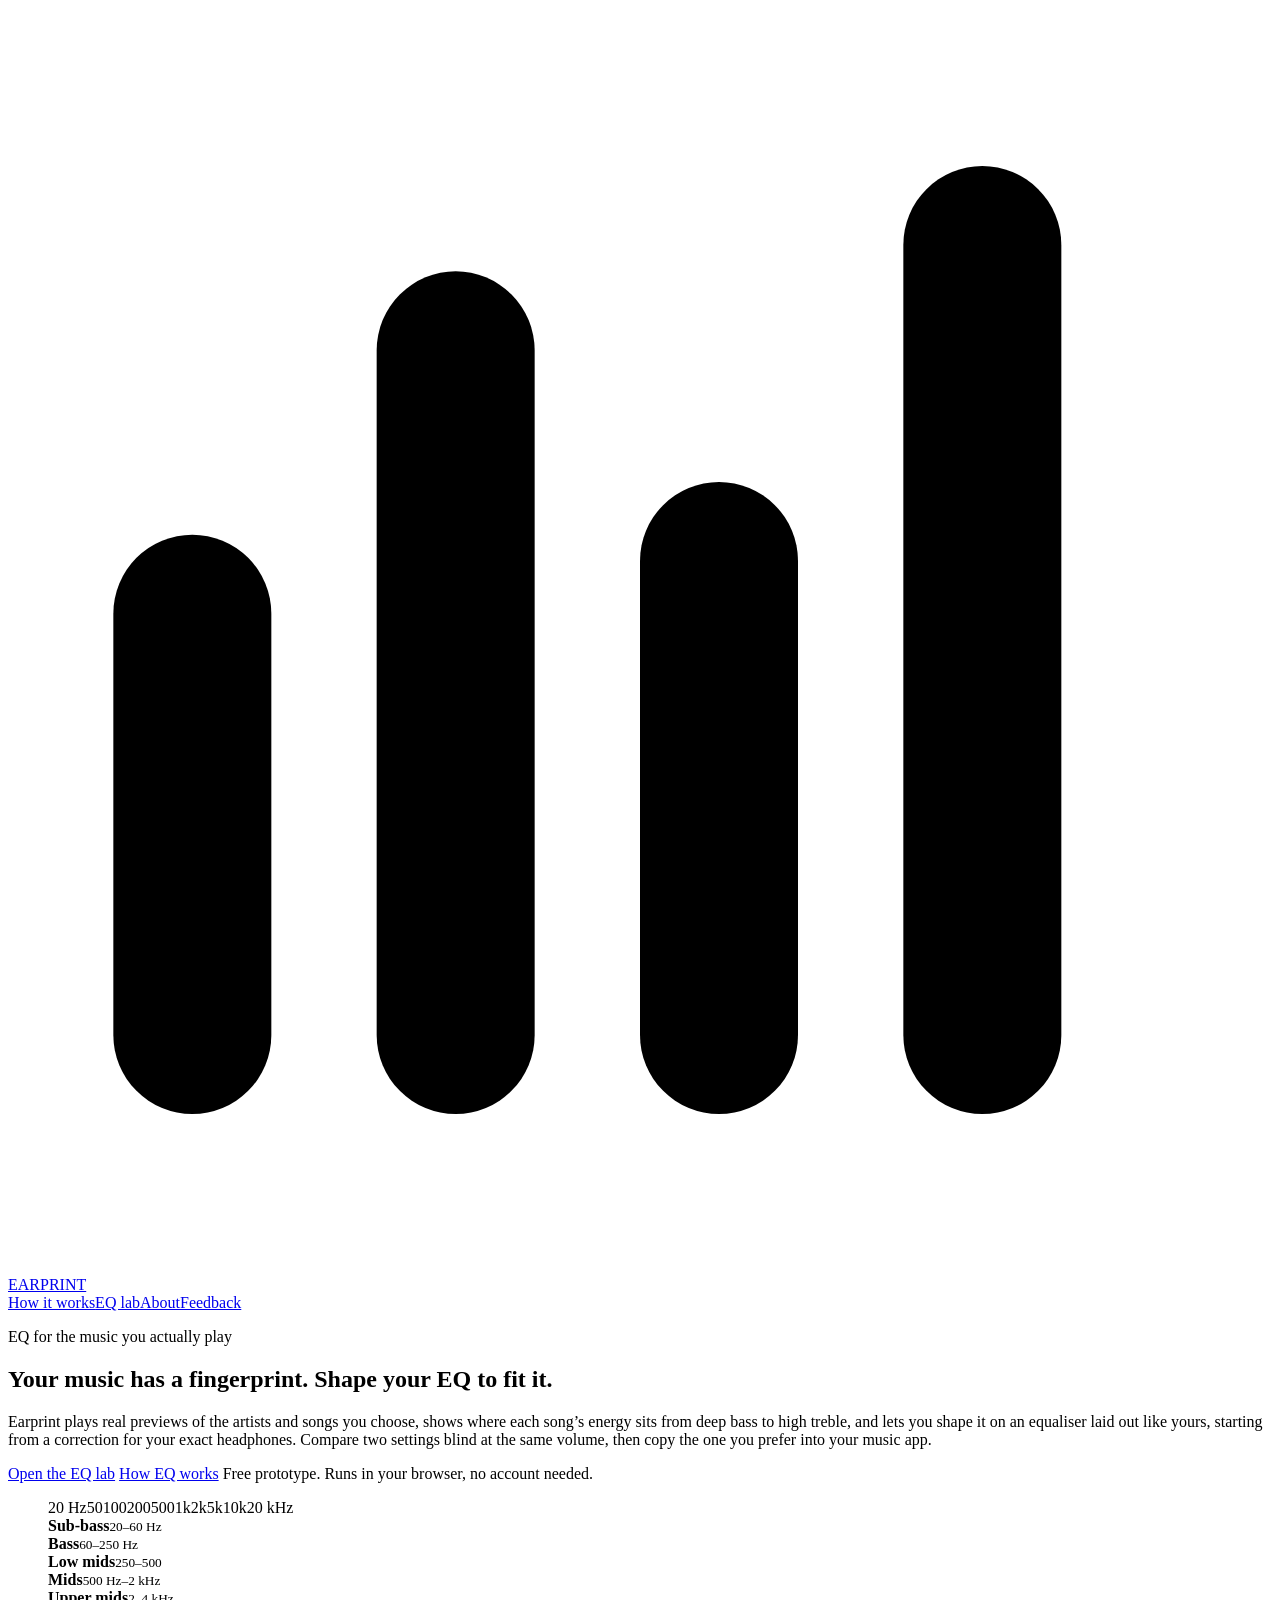
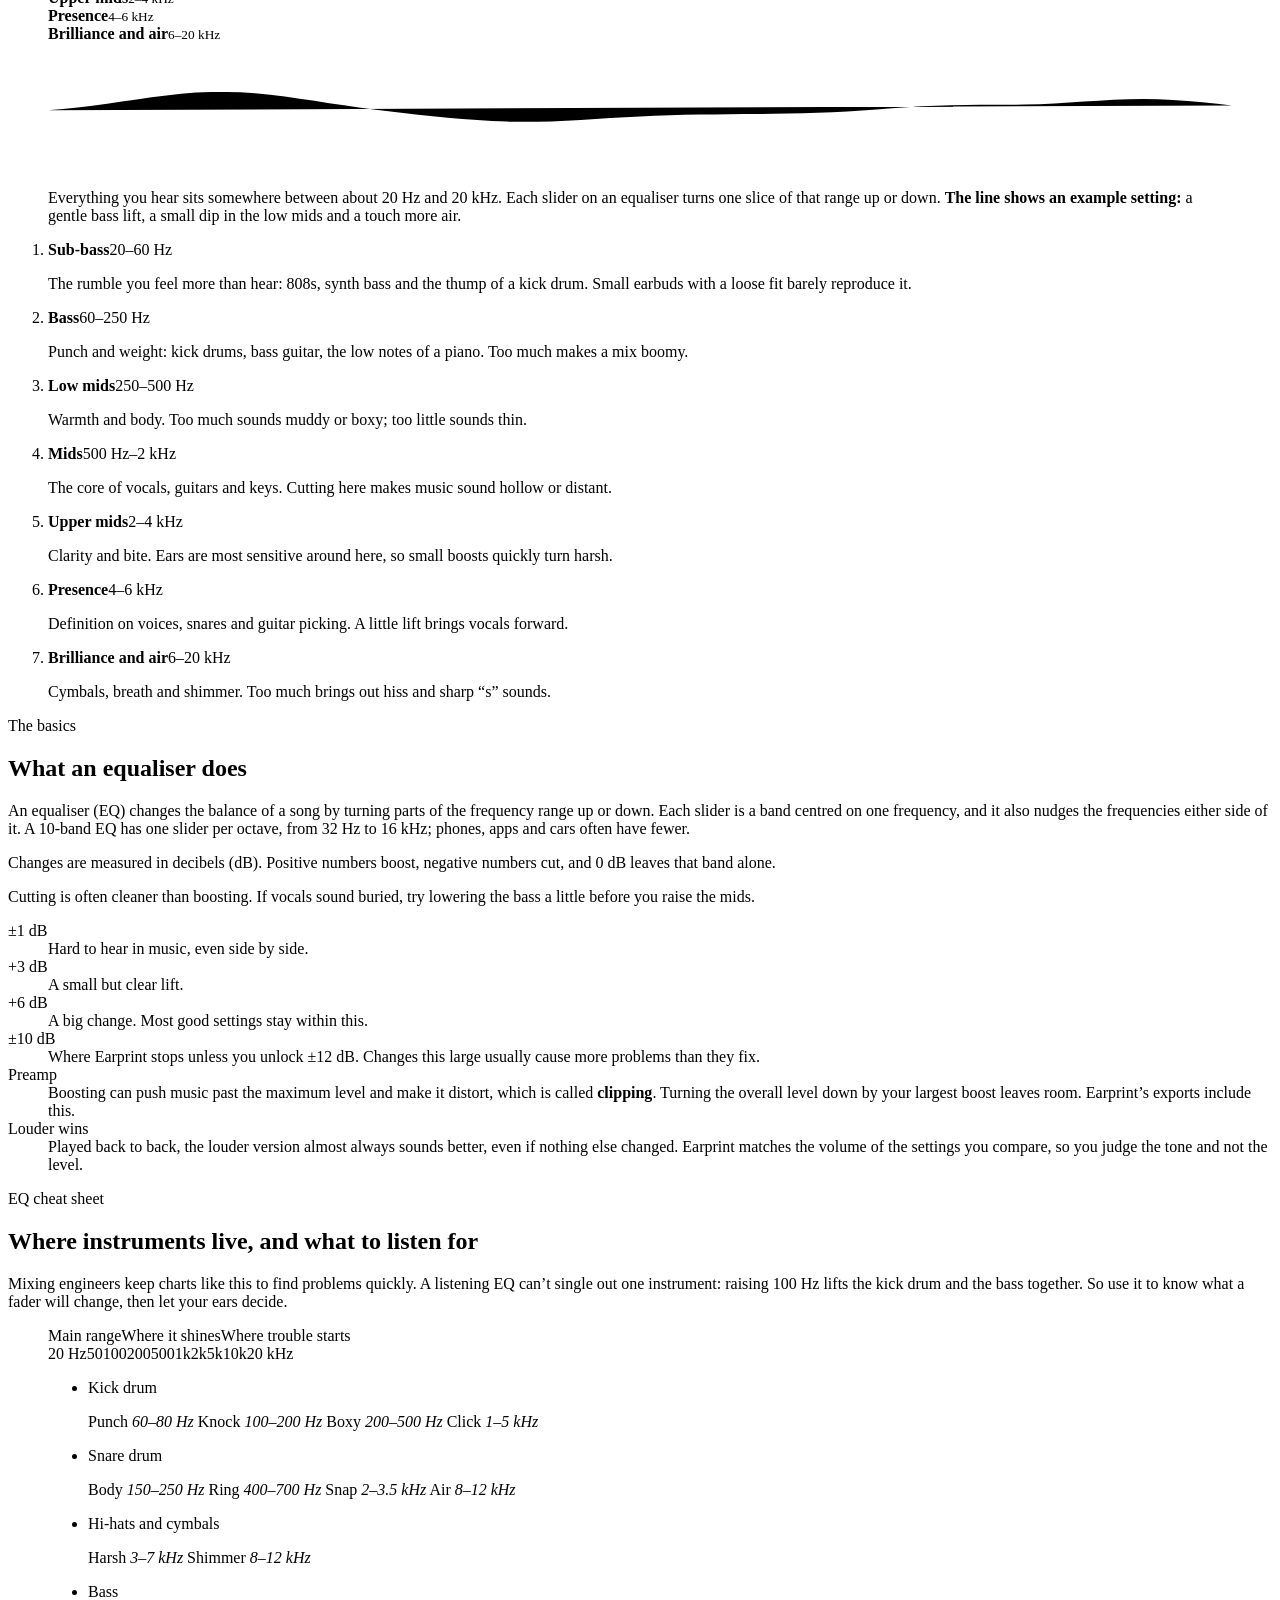
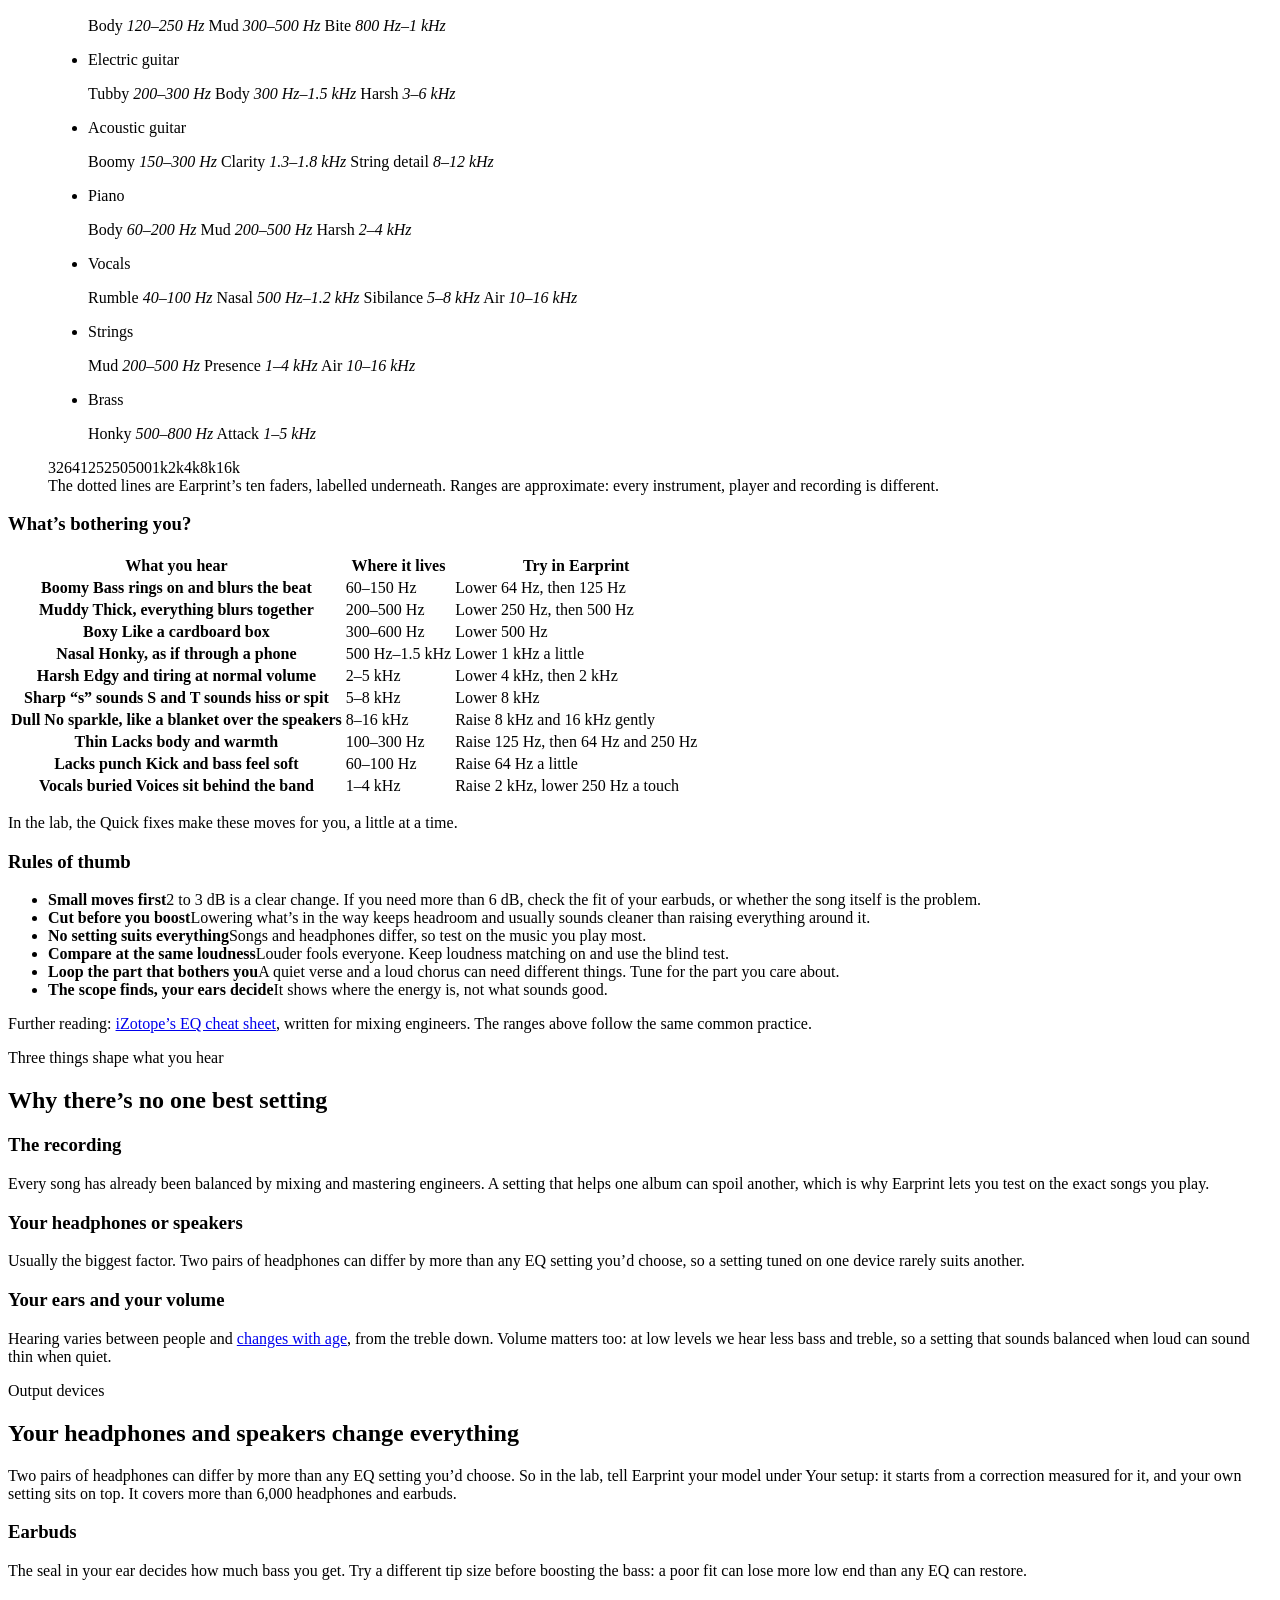
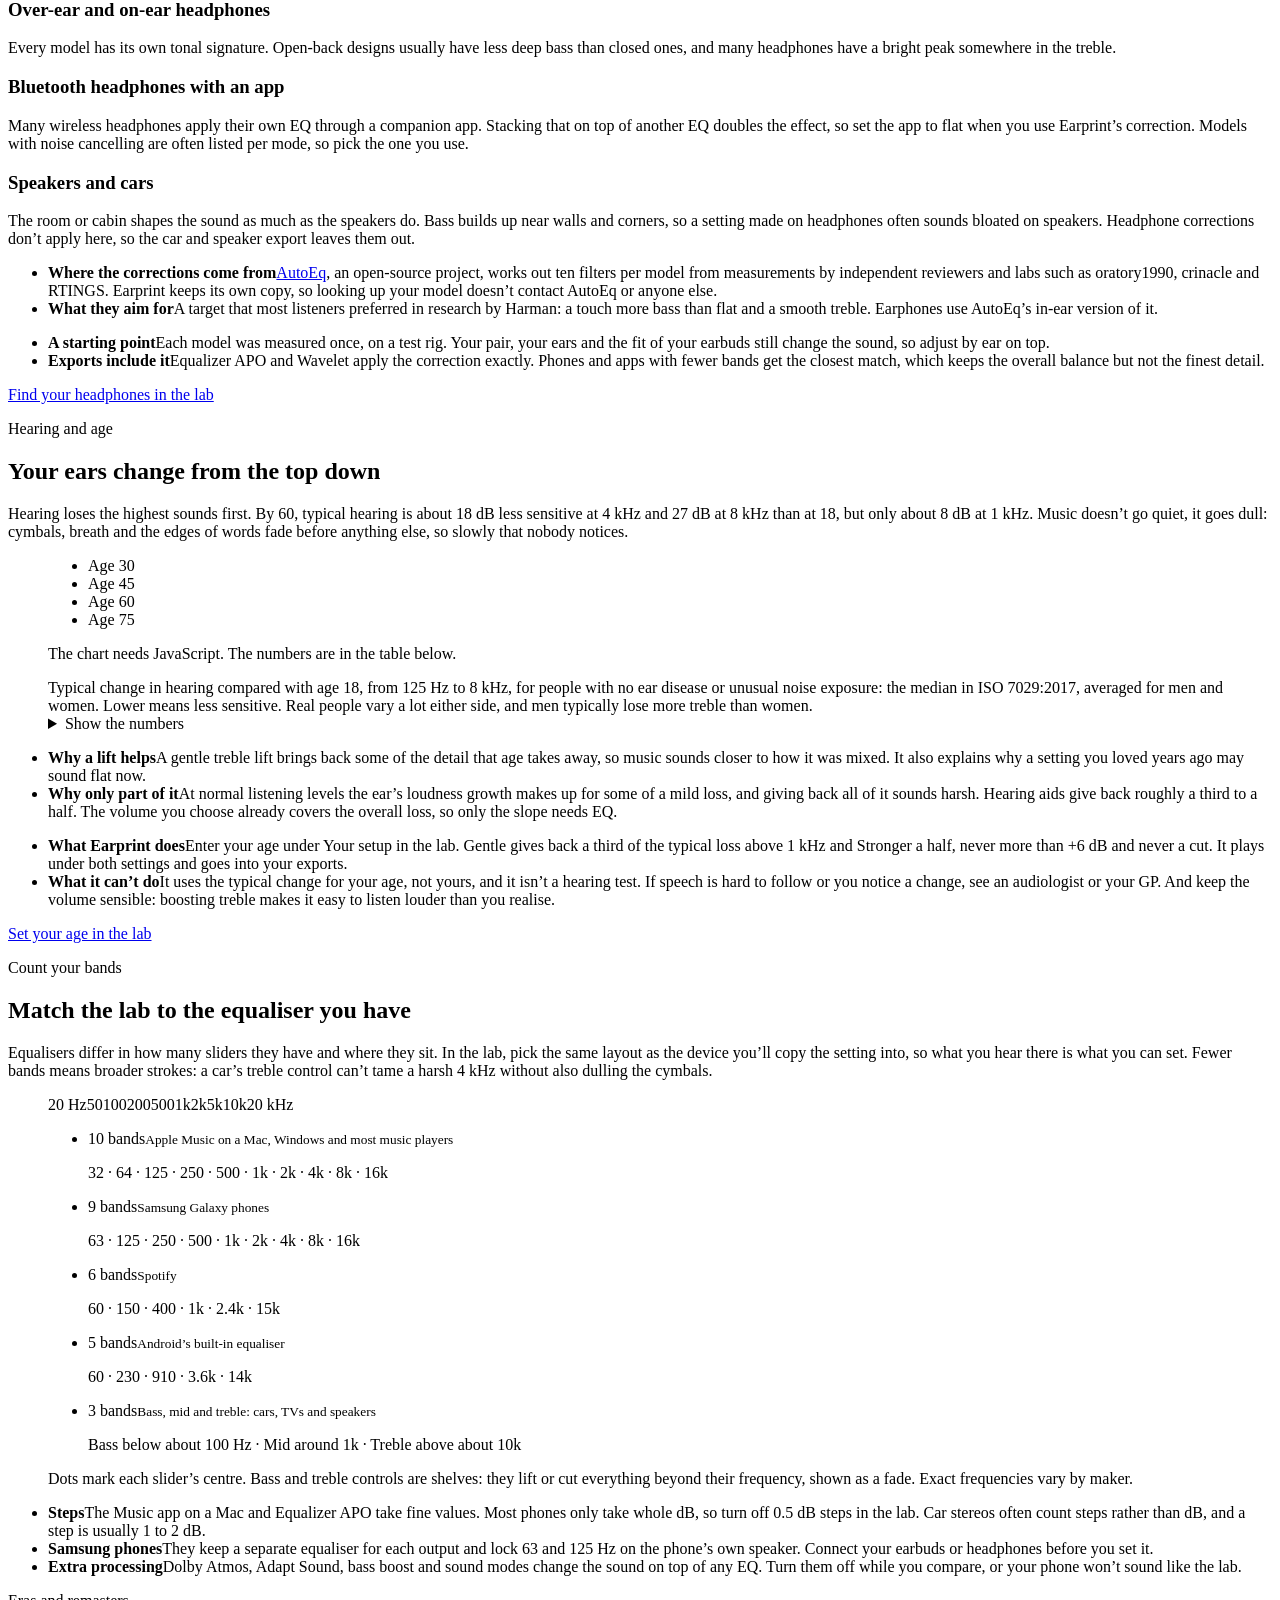
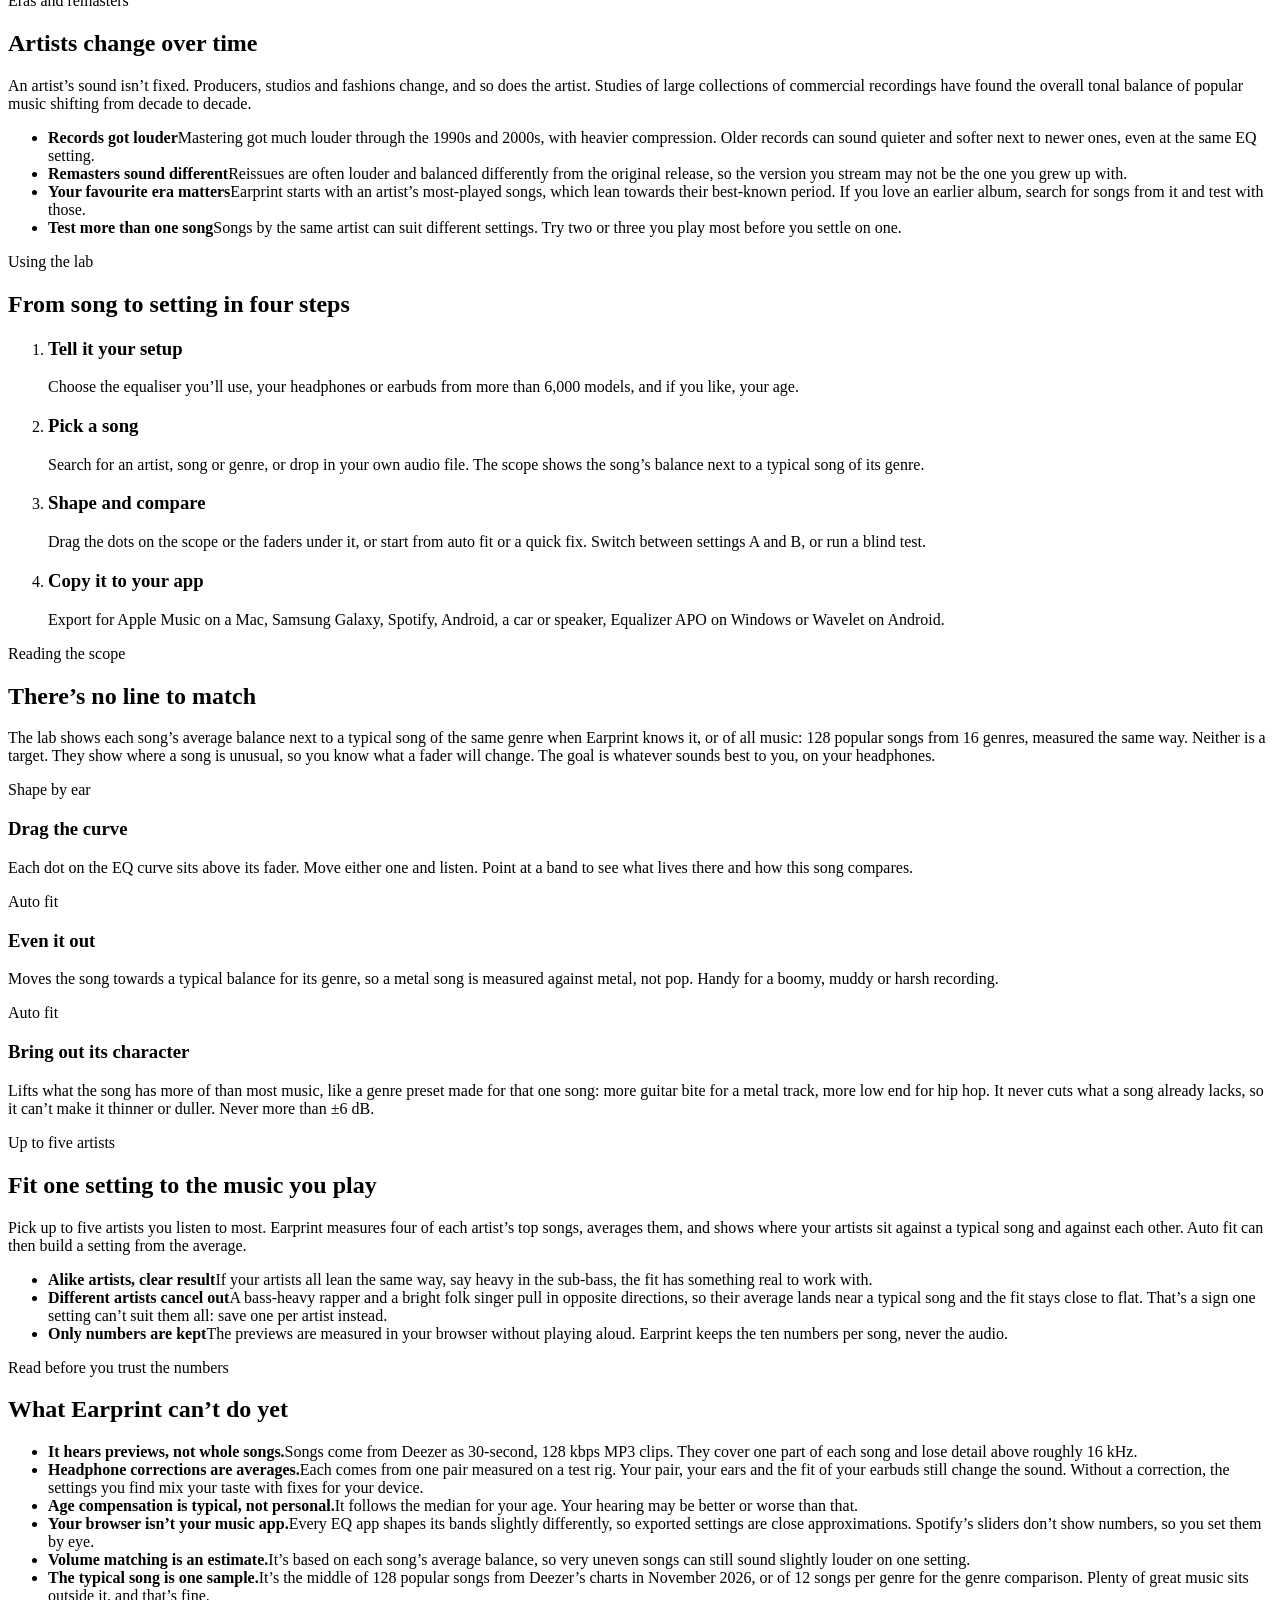
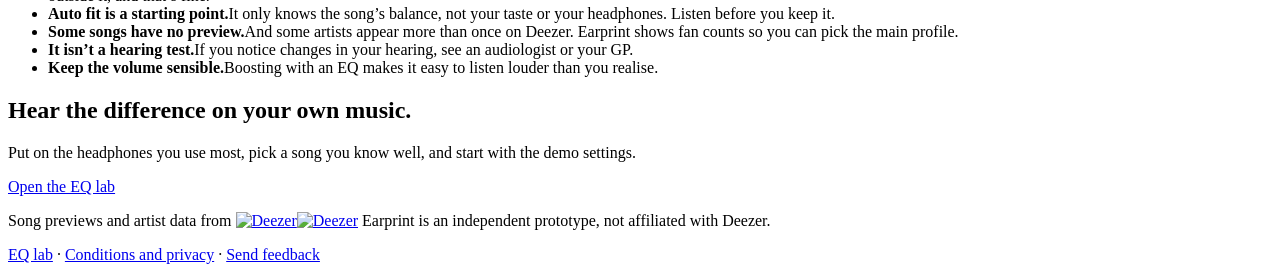
==== commit 5b536b1d: "Feedback form, search-engine basics - Feedback page (/feedback/) for ideas, bugs and comments, linke" ====
--- a/public/index.html
+++ b/public/index.html
@@ -3,11 +3,22 @@
 <head>
 <meta charset="utf-8">
 <meta name="viewport" content="width=device-width, initial-scale=1, viewport-fit=cover">
-<title>Earprint · EQ shaped to the music you play</title>
-<meta name="description" content="Play real song previews, see where each song's sound sits, correct for your exact headphones and your age, shape it on an equaliser like yours and compare settings blind at matched volume. Then copy the result into your music app.">
-<meta property="og:title" content="Earprint · EQ shaped to the music you play">
-<meta property="og:description" content="Shape your EQ on the songs you actually listen to, starting from a correction for your exact headphones. Compare settings blind and export to Apple Music, Samsung, Spotify, Equalizer APO, Wavelet and more.">
+<title>Earprint · Free EQ settings shaped to your music and headphones</title>
+<meta name="description" content="Find EQ settings that suit the songs you play and the headphones you own. Earprint plays real song previews, corrects for 6,000+ headphone and earbud models, adds an optional lift for your age, and exports to Apple Music, Samsung, Spotify, Android, Equalizer APO and Wavelet.">
+<link rel="canonical" href="https://earprint.xyz/">
 <meta property="og:type" content="website">
+<meta property="og:site_name" content="Earprint">
+<meta property="og:url" content="https://earprint.xyz/">
+<meta property="og:title" content="Earprint · Free EQ settings shaped to your music and headphones">
+<meta property="og:description" content="Find EQ settings that suit the songs you play and the headphones you own. Earprint plays real song previews, corrects for 6,000+ headphone and earbud models, adds an optional lift for your age, and exports to Apple Music, Samsung, Spotify, Android, Equalizer APO and Wavelet.">
+<meta property="og:image" content="https://earprint.xyz/assets/og.png">
+<meta property="og:image:width" content="1200">
+<meta property="og:image:height" content="630">
+<meta property="og:image:alt" content="Earprint: EQ shaped to the music you play. An EQ curve over a frequency scale from 32 Hz to 16 kHz.">
+<meta property="og:locale" content="en_AU">
+<meta name="twitter:card" content="summary_large_image">
+<link rel="apple-touch-icon" href="/apple-touch-icon.png">
+<script type="application/ld+json">{"@context": "https://schema.org", "@graph": [{"@type": "WebSite", "@id": "https://earprint.xyz/#website", "url": "https://earprint.xyz/", "name": "Earprint", "inLanguage": "en-AU", "description": "Free EQ settings shaped to your music and headphones."}, {"@type": "WebApplication", "@id": "https://earprint.xyz/lab/#app", "name": "Earprint EQ lab", "url": "https://earprint.xyz/lab/", "applicationCategory": "MultimediaApplication", "operatingSystem": "Any (runs in a web browser)", "browserRequirements": "Requires JavaScript and the Web Audio API", "isAccessibleForFree": true, "offers": {"@type": "Offer", "price": "0", "priceCurrency": "AUD"}, "description": "Shape and blind-test EQ settings on real song previews, starting from a correction for your headphones, then export them to your music app.", "featureList": ["Song previews from Deezer with genre-aware analysis", "Headphone correction for 6,000+ models from AutoEq", "Optional age compensation based on ISO 7029", "Equaliser layouts for Apple Music, Samsung Galaxy, Spotify, Android and car stereos", "Blind A/B test at matched loudness", "Exports for Equalizer APO and Wavelet"]}]}</script>
 <link rel="icon" href="/favicon.svg" type="image/svg+xml">
 <link rel="preload" href="/assets/fonts/instrument-sans-latin-400-normal.woff2" as="font" type="font/woff2" crossorigin>
 <link rel="stylesheet" href="/assets/earprint.css">
@@ -17,7 +28,7 @@
 <body>
 <header class="site-head"><div class="wrap">
   <a class="brand" href="/"><svg viewBox="0 0 24 24" aria-hidden="true"><rect class="bar-a" x="2" y="10" width="3" height="11" rx="1.5"/><rect class="bar-a" x="7" y="5" width="3" height="16" rx="1.5"/><rect class="bar-n" x="12" y="9" width="3" height="12" rx="1.5"/><rect class="bar-b" x="17" y="3" width="3" height="18" rx="1.5"/></svg>EARPRINT</a>
-  <nav class="site-nav" aria-label="Main"><a href="/" aria-current="page">How it works</a><a href="/lab/">EQ lab</a><a href="/about/">About</a></nav>
+  <nav class="site-nav" aria-label="Main"><a href="/" aria-current="page">How it works</a><a href="/lab/">EQ lab</a><a href="/about/">About</a><a href="/feedback/">Feedback</a></nav>
 </div></header>
 
 <main class="wrap">
@@ -418,7 +429,7 @@
 
 <footer class="site-foot"><div class="wrap">
   <p class="foot-credit">Song previews and artist data from <a class="dz-credit" href="https://www.deezer.com" target="_blank" rel="noopener"><img class="dz-logo on-light" src="/assets/deezer/deezer-logo-black.png" width="714" height="200" alt="Deezer"><img class="dz-logo on-dark" src="/assets/deezer/deezer-logo-white.png" width="714" height="200" alt="Deezer"></a> Earprint is an independent prototype, not affiliated with Deezer.</p>
-  <p><a href="/lab/">EQ lab</a> · <a href="/about/">Conditions and privacy</a></p>
+  <p><a href="/lab/">EQ lab</a> · <a href="/about/">Conditions and privacy</a> · <a href="/feedback/">Send feedback</a></p>
 </div></footer>
 </body>
 </html>
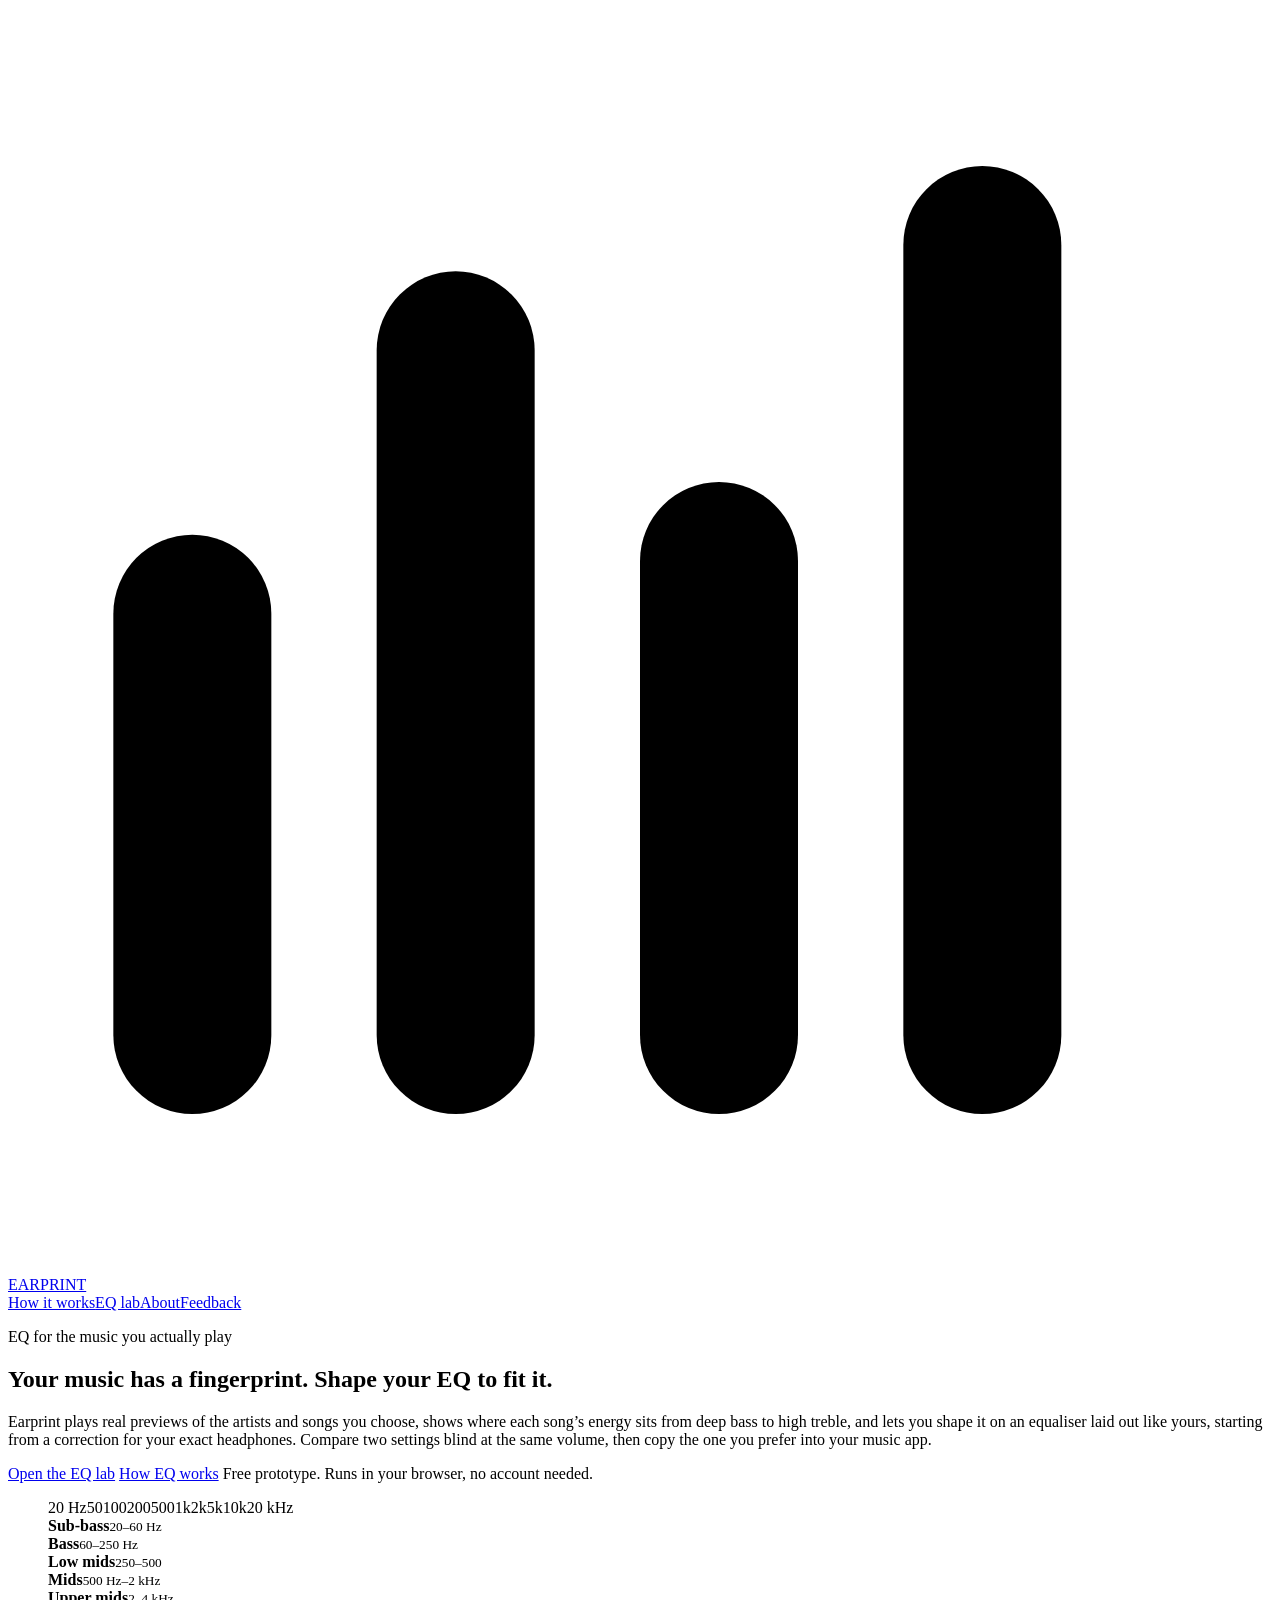
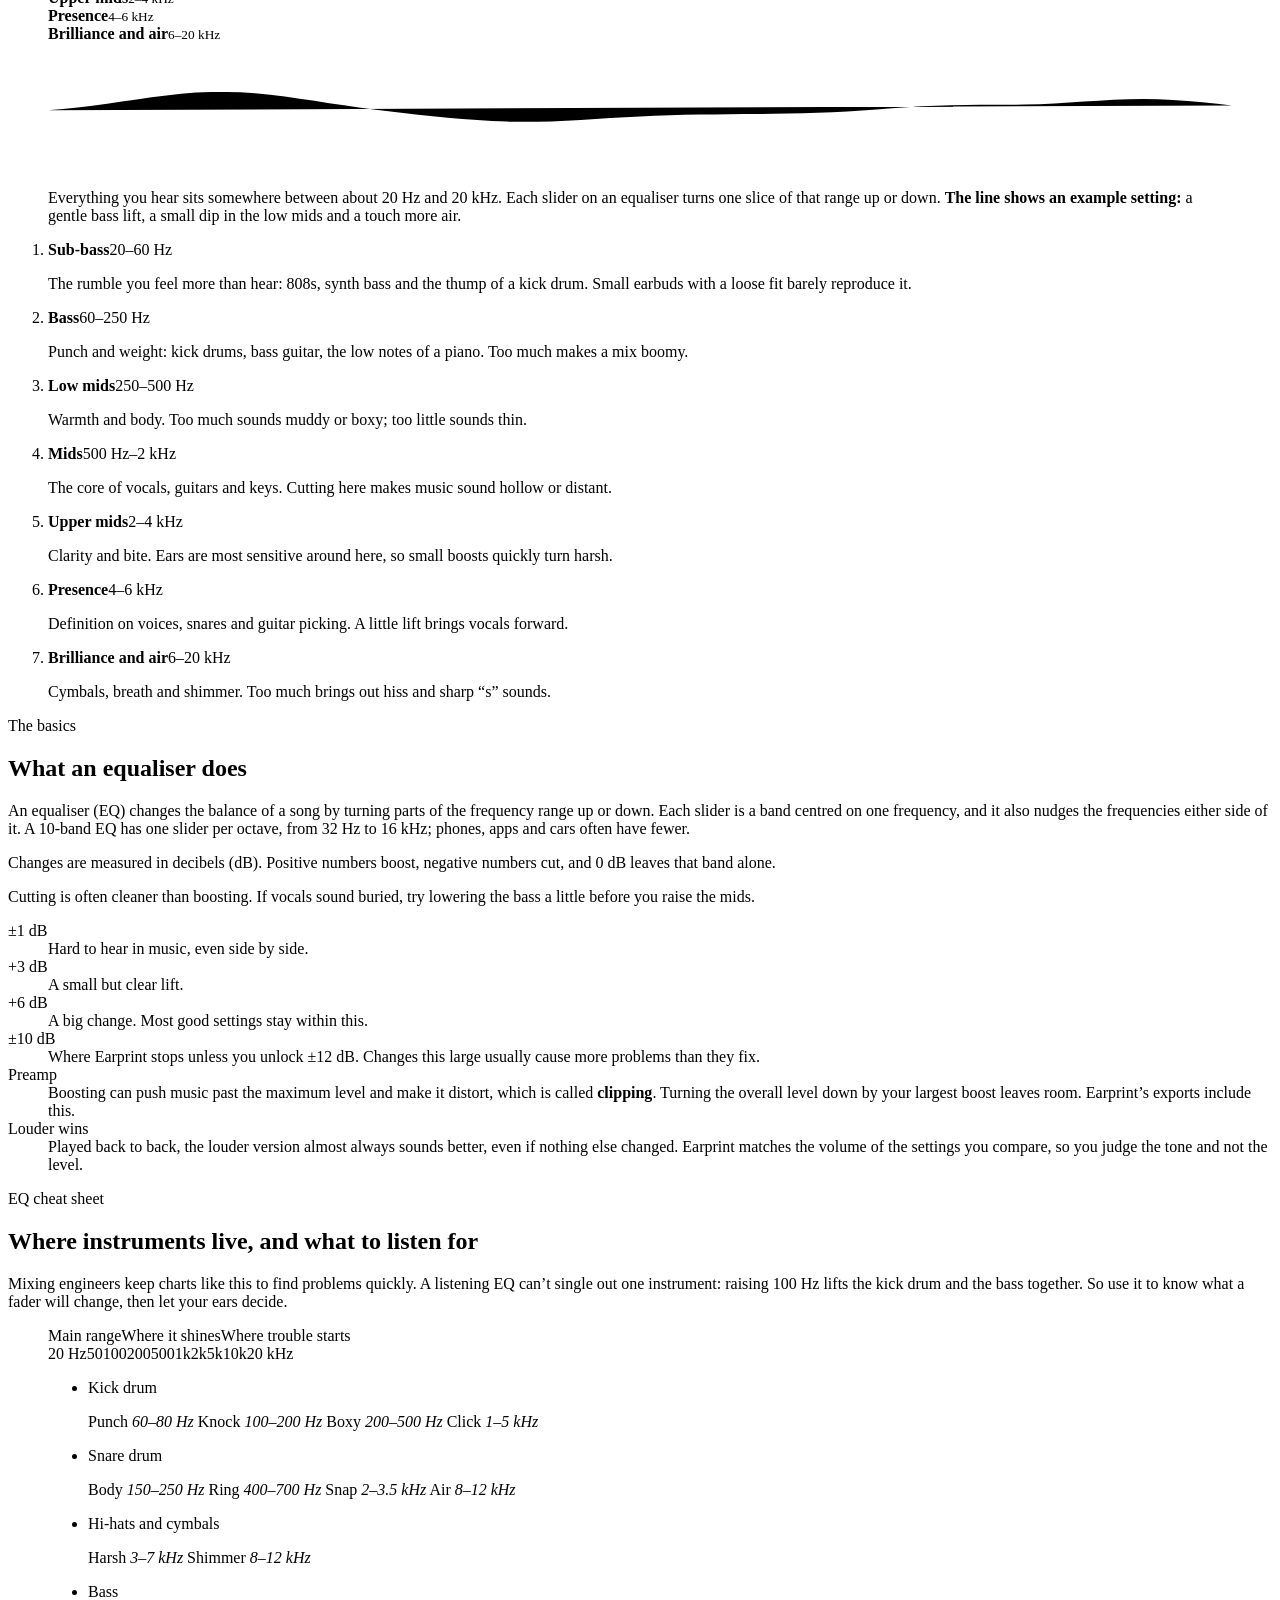
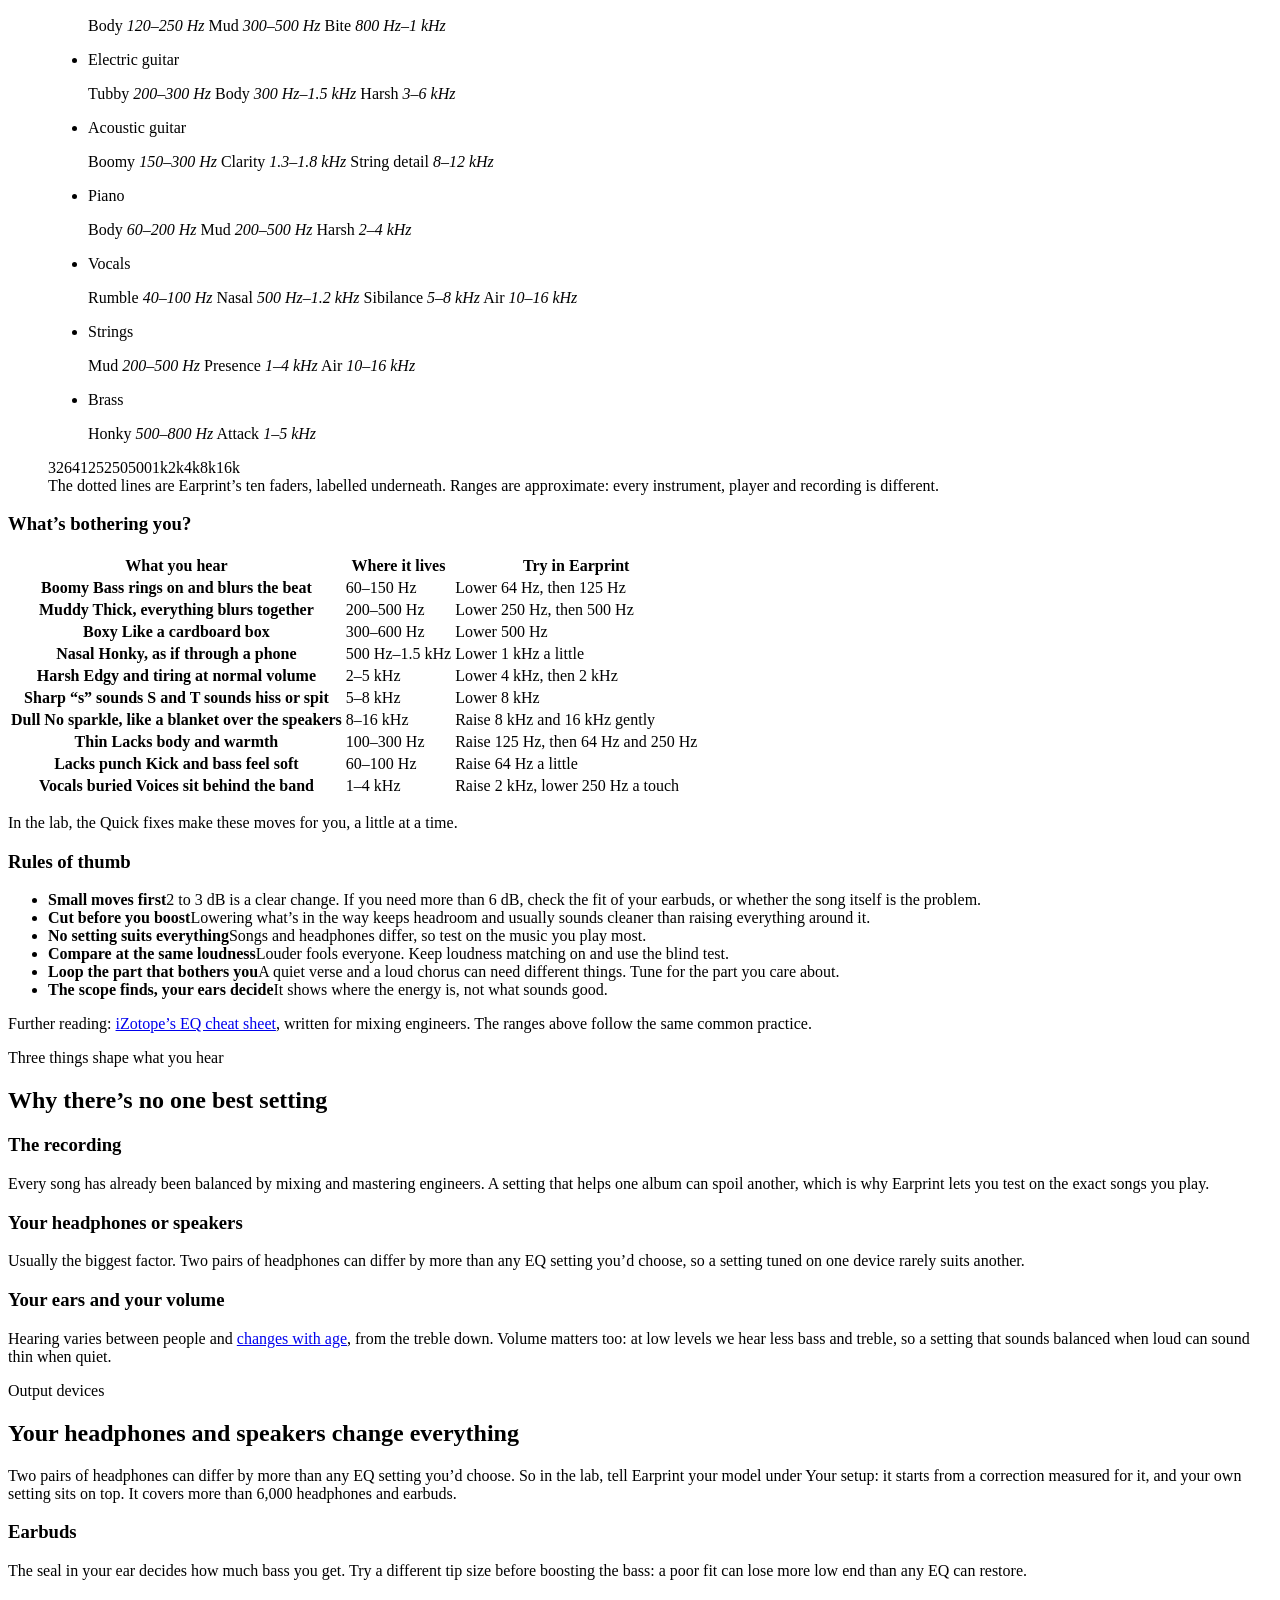
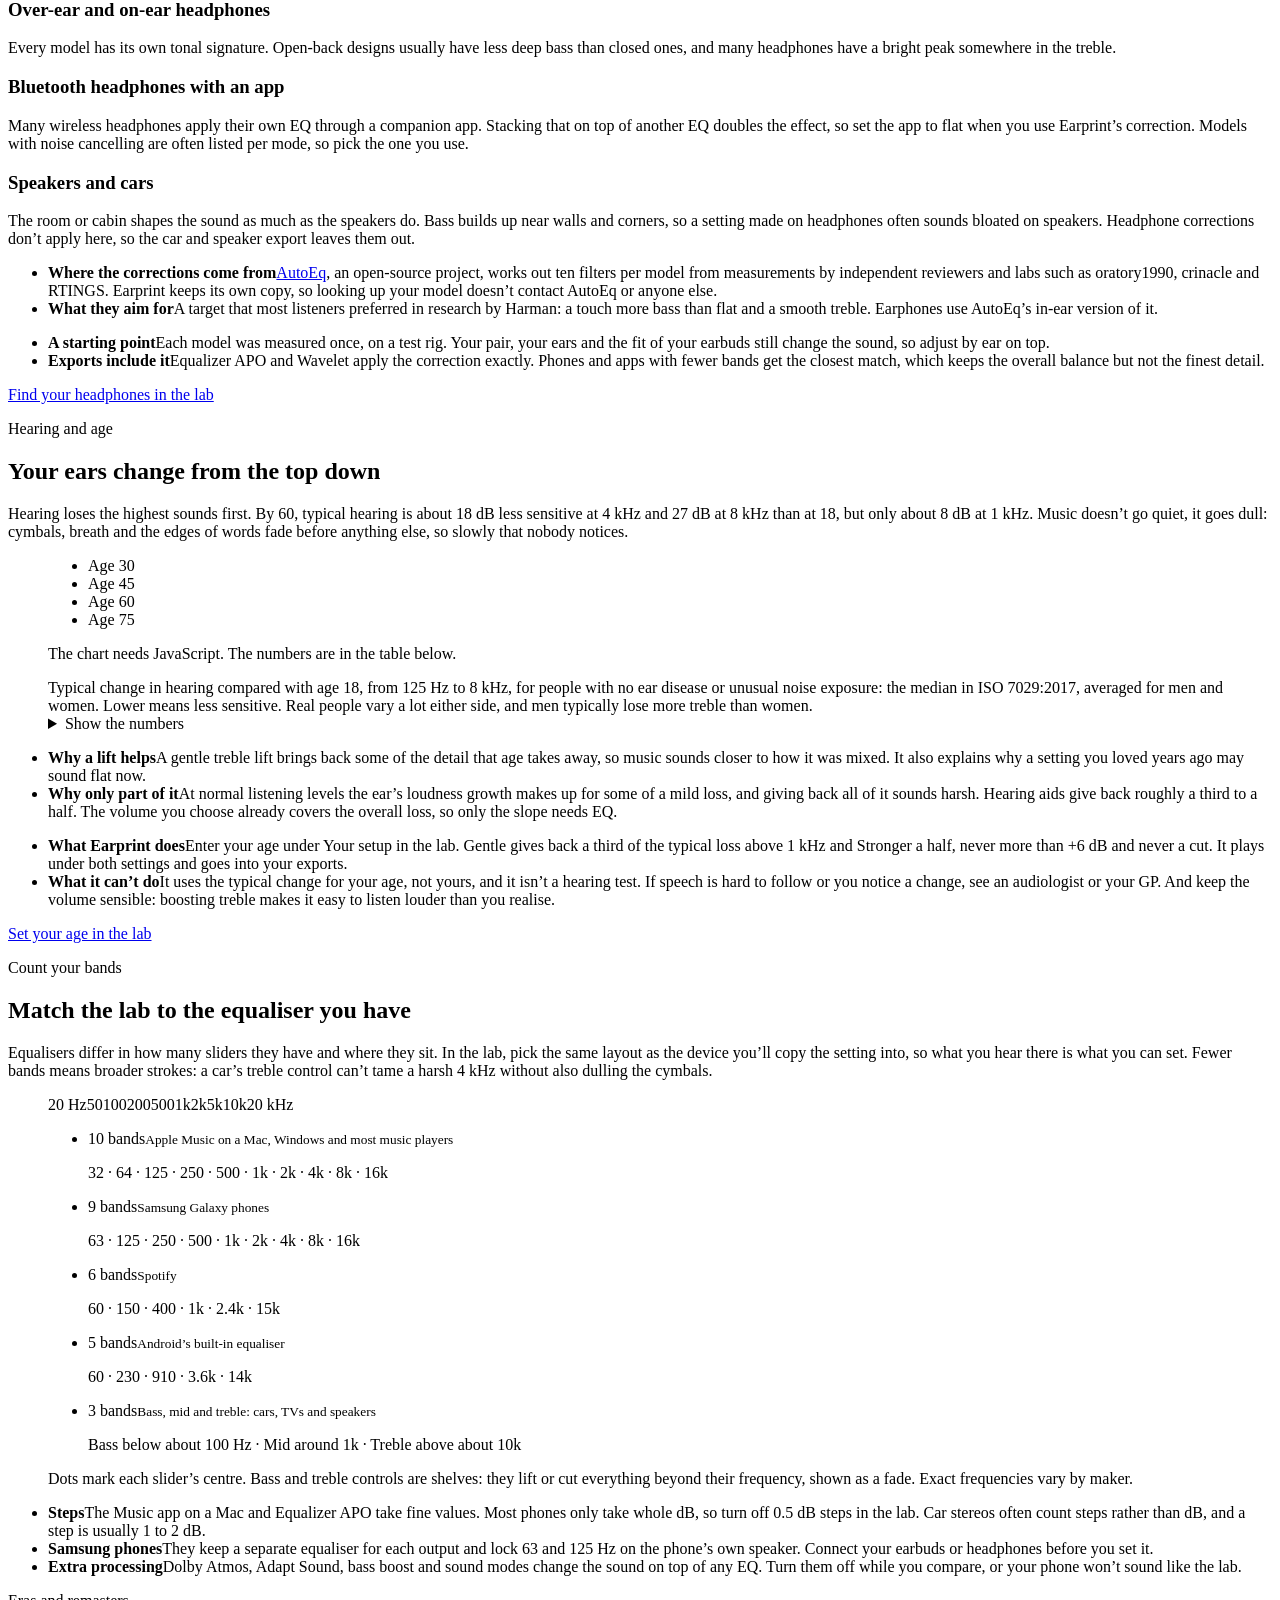
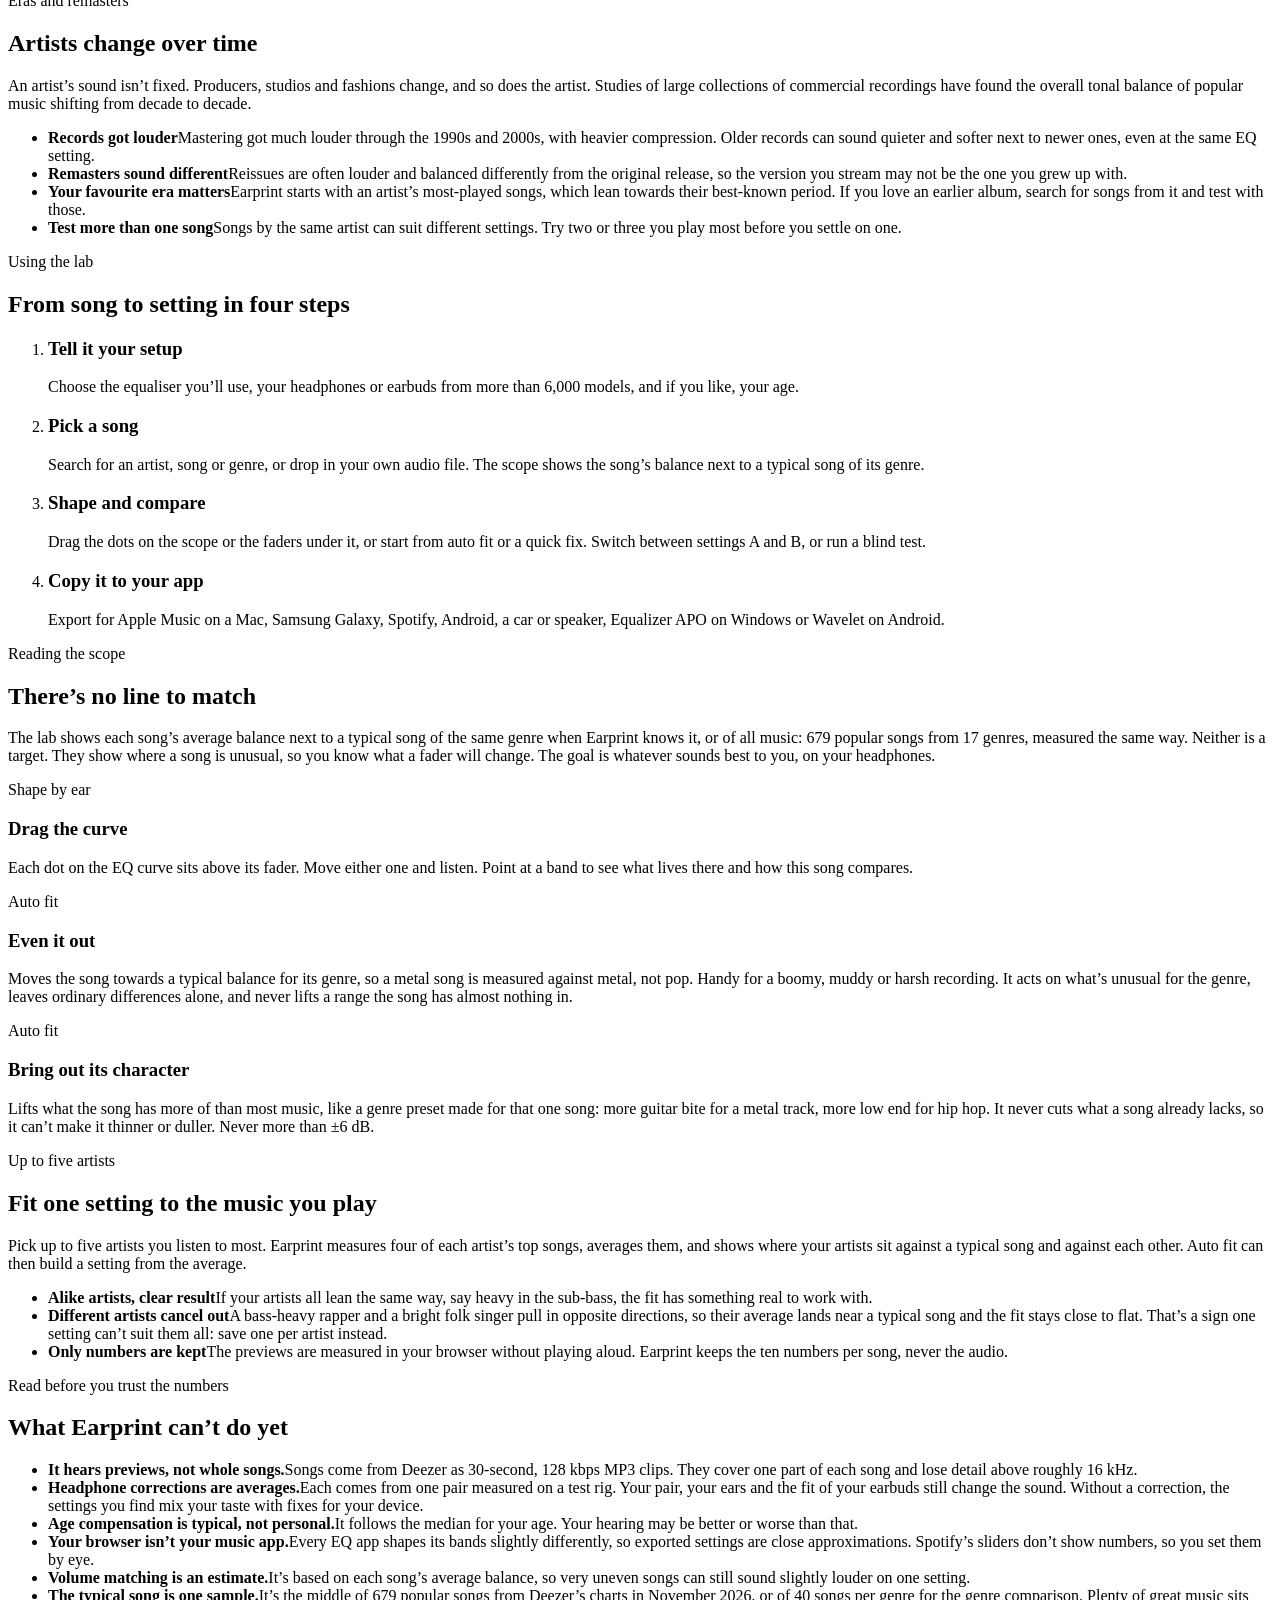
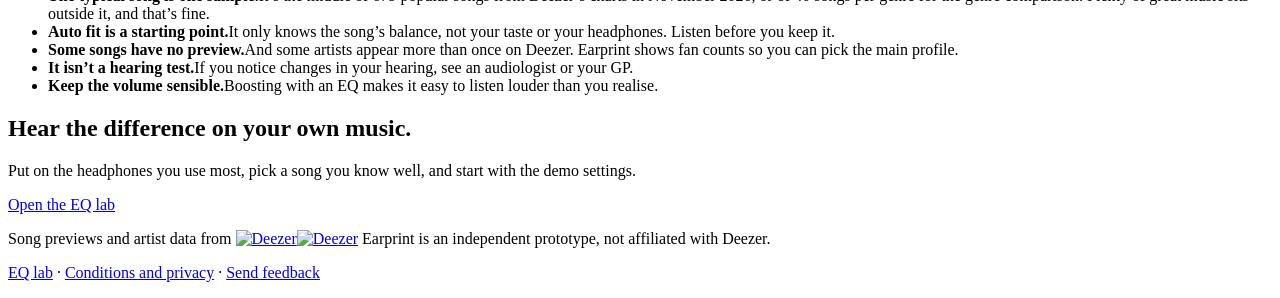
==== commit 59c8db05: "Auto fit audit: measure stereo properly, new typical songs, steadier suggestions Measured 739 previe" ====
--- a/public/index.html
+++ b/public/index.html
@@ -4,13 +4,13 @@
 <meta charset="utf-8">
 <meta name="viewport" content="width=device-width, initial-scale=1, viewport-fit=cover">
 <title>Earprint · Free EQ settings shaped to your music and headphones</title>
-<meta name="description" content="Find EQ settings that suit the songs you play and the headphones you own. Earprint plays real song previews, corrects for 6,000+ headphone and earbud models, adds an optional lift for your age, and exports to Apple Music, Samsung, Spotify, Android, Equalizer APO and Wavelet.">
+<meta name="description" content="Free EQ lab: shape EQ settings on real song previews, correct for 6,000+ headphones, blind-test them and export to Apple Music, Samsung, Spotify and more.">
 <link rel="canonical" href="https://earprint.xyz/">
 <meta property="og:type" content="website">
 <meta property="og:site_name" content="Earprint">
 <meta property="og:url" content="https://earprint.xyz/">
 <meta property="og:title" content="Earprint · Free EQ settings shaped to your music and headphones">
-<meta property="og:description" content="Find EQ settings that suit the songs you play and the headphones you own. Earprint plays real song previews, corrects for 6,000+ headphone and earbud models, adds an optional lift for your age, and exports to Apple Music, Samsung, Spotify, Android, Equalizer APO and Wavelet.">
+<meta property="og:description" content="Free EQ lab: shape EQ settings on real song previews, correct for 6,000+ headphones, blind-test them and export to Apple Music, Samsung, Spotify and more.">
 <meta property="og:image" content="https://earprint.xyz/assets/og.png">
 <meta property="og:image:width" content="1200">
 <meta property="og:image:height" content="630">
@@ -367,7 +367,7 @@
     <div class="sec-head">
       <p class="label">Reading the scope</p>
       <h2 id="aimTitle">There’s no line to match</h2>
-      <p>The lab shows each song’s average balance next to a typical song of the same genre when Earprint knows it, or of all music: 128 popular songs from 16 genres, measured the same way. Neither is a target. They show where a song is unusual, so you know what a fader will change. The goal is whatever sounds best to you, on your headphones.</p>
+      <p>The lab shows each song’s average balance next to a typical song of the same genre when Earprint knows it, or of all music: 679 popular songs from 17 genres, measured the same way. Neither is a target. They show where a song is unusual, so you know what a fader will change. The goal is whatever sounds best to you, on your headphones.</p>
     </div>
     <div class="cards">
       <article class="card">
@@ -378,7 +378,7 @@
       <article class="card">
         <p class="label">Auto fit</p>
         <h3>Even it out</h3>
-        <p>Moves the song towards a typical balance for its genre, so a metal song is measured against metal, not pop. Handy for a boomy, muddy or harsh recording.</p>
+        <p>Moves the song towards a typical balance for its genre, so a metal song is measured against metal, not pop. Handy for a boomy, muddy or harsh recording. It acts on what’s unusual for the genre, leaves ordinary differences alone, and never lifts a range the song has almost nothing in.</p>
       </article>
       <article class="card">
         <p class="label">Auto fit</p>
@@ -412,7 +412,7 @@
       <li><b>Age compensation is typical, not personal.</b><span>It follows the median for your age. Your hearing may be better or worse than that.</span></li>
       <li><b>Your browser isn’t your music app.</b><span>Every EQ app shapes its bands slightly differently, so exported settings are close approximations. Spotify’s sliders don’t show numbers, so you set them by eye.</span></li>
       <li><b>Volume matching is an estimate.</b><span>It’s based on each song’s average balance, so very uneven songs can still sound slightly louder on one setting.</span></li>
-      <li><b>The typical song is one sample.</b><span>It’s the middle of 128 popular songs from Deezer’s charts in November 2026, or of 12 songs per genre for the genre comparison. Plenty of great music sits outside it, and that’s fine.</span></li>
+      <li><b>The typical song is one sample.</b><span>It’s the middle of 679 popular songs from Deezer’s charts in November 2026, or of 40 songs per genre for the genre comparison. Plenty of great music sits outside it, and that’s fine.</span></li>
       <li><b>Auto fit is a starting point.</b><span>It only knows the song’s balance, not your taste or your headphones. Listen before you keep it.</span></li>
       <li><b>Some songs have no preview.</b><span>And some artists appear more than once on Deezer. Earprint shows fan counts so you can pick the main profile.</span></li>
       <li><b>It isn’t a hearing test.</b><span>If you notice changes in your hearing, see an audiologist or your GP.</span></li>
